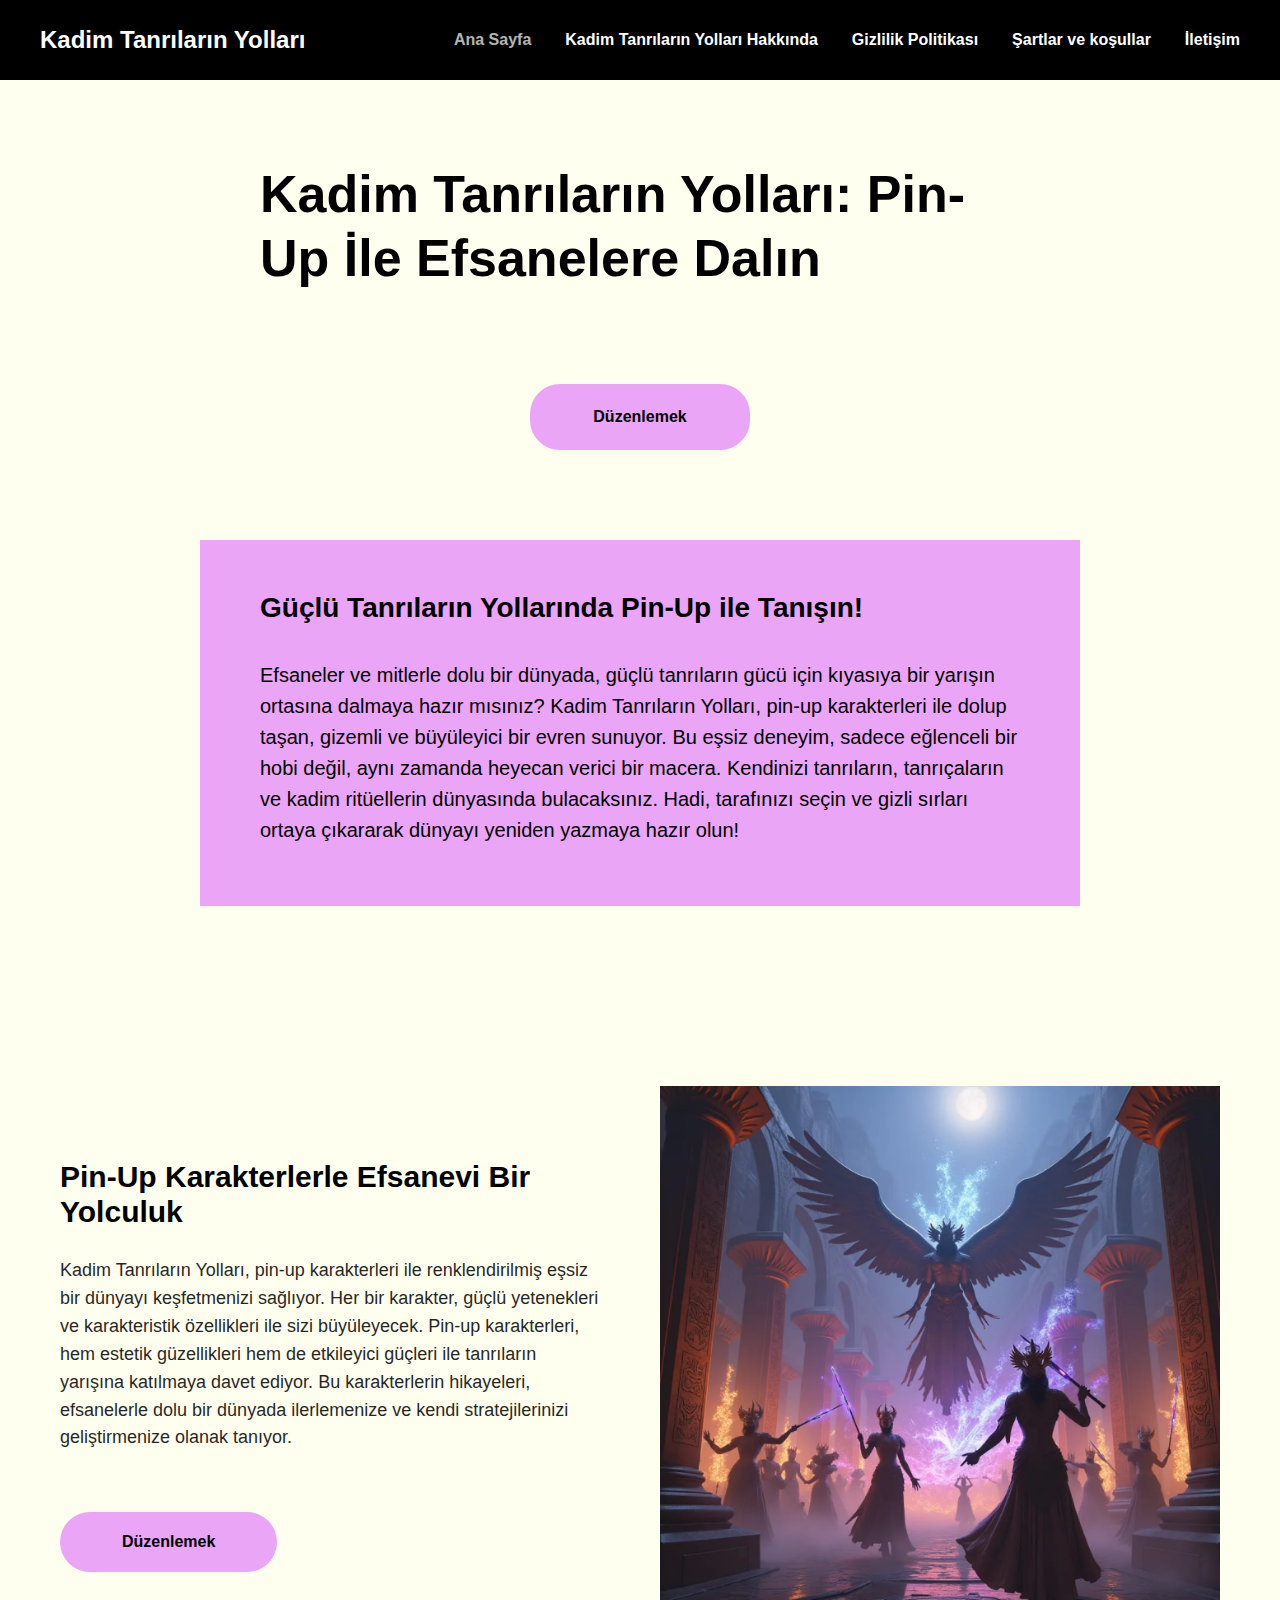
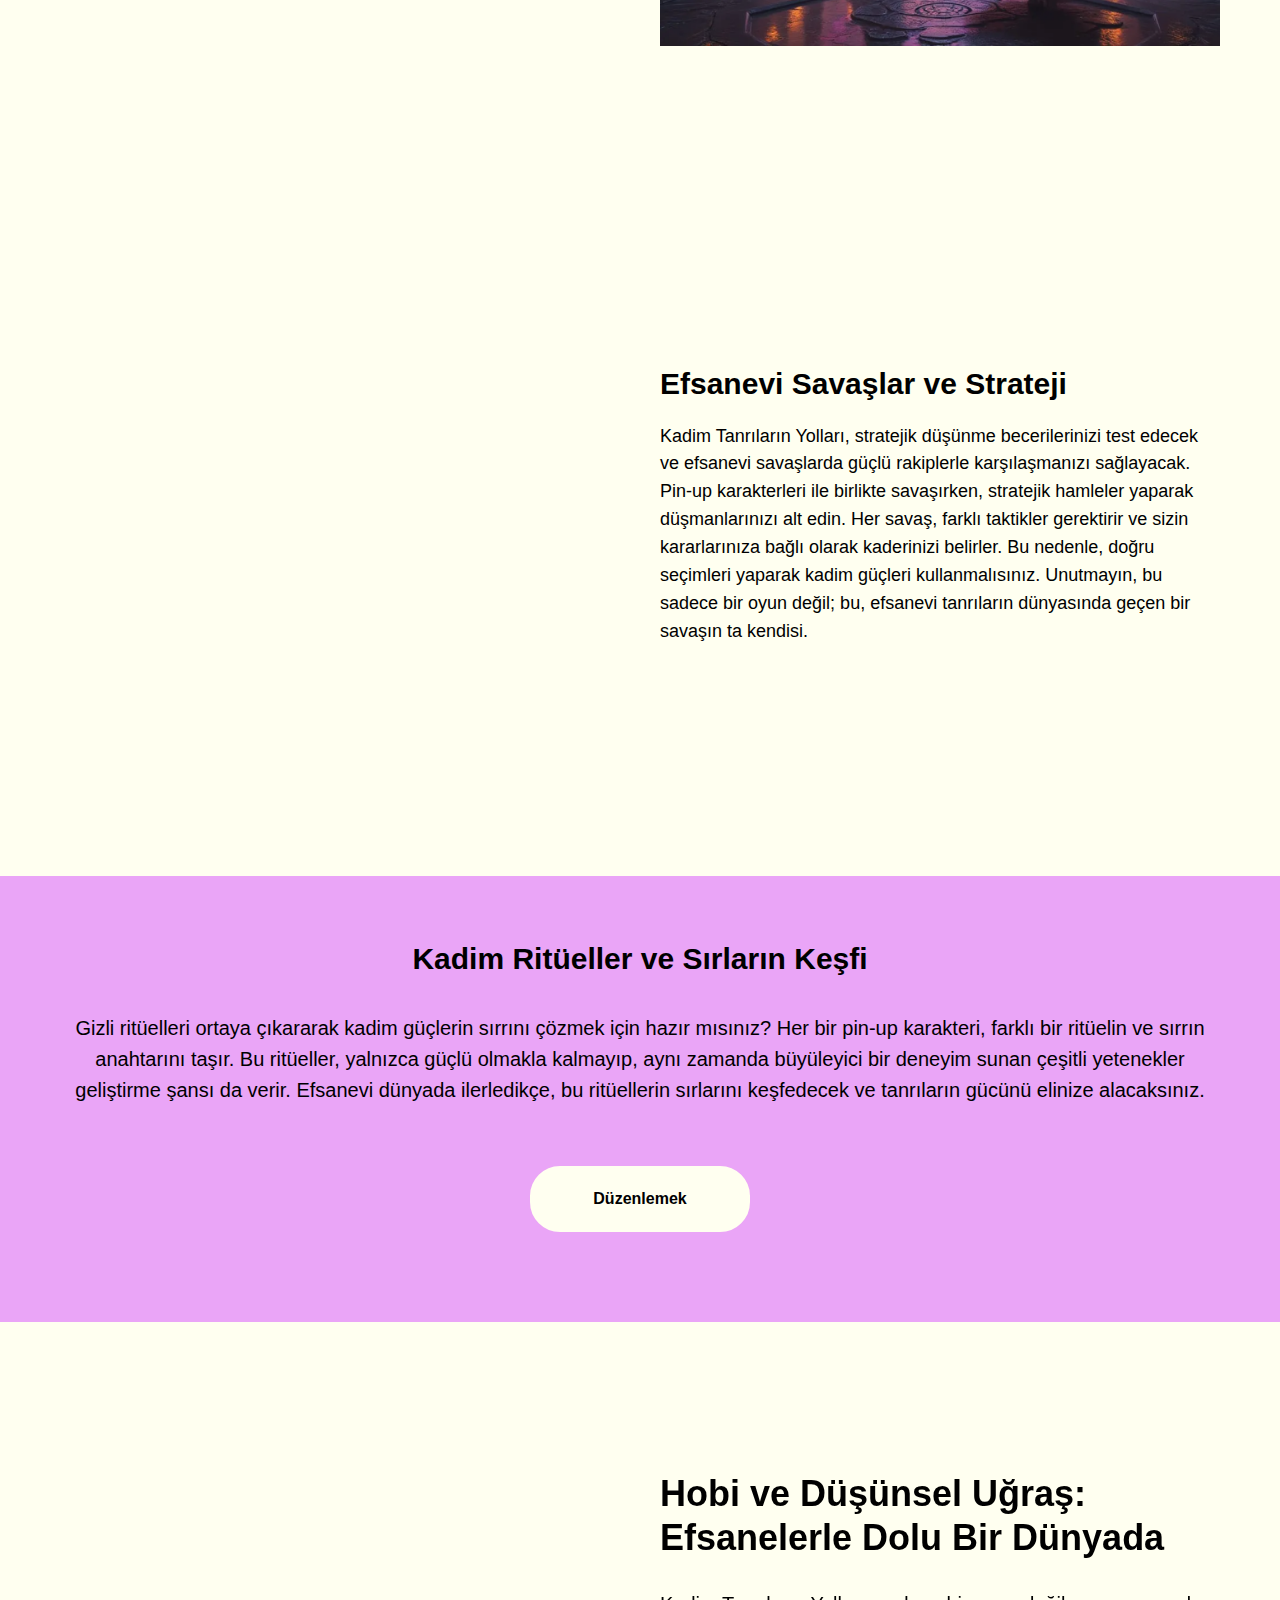
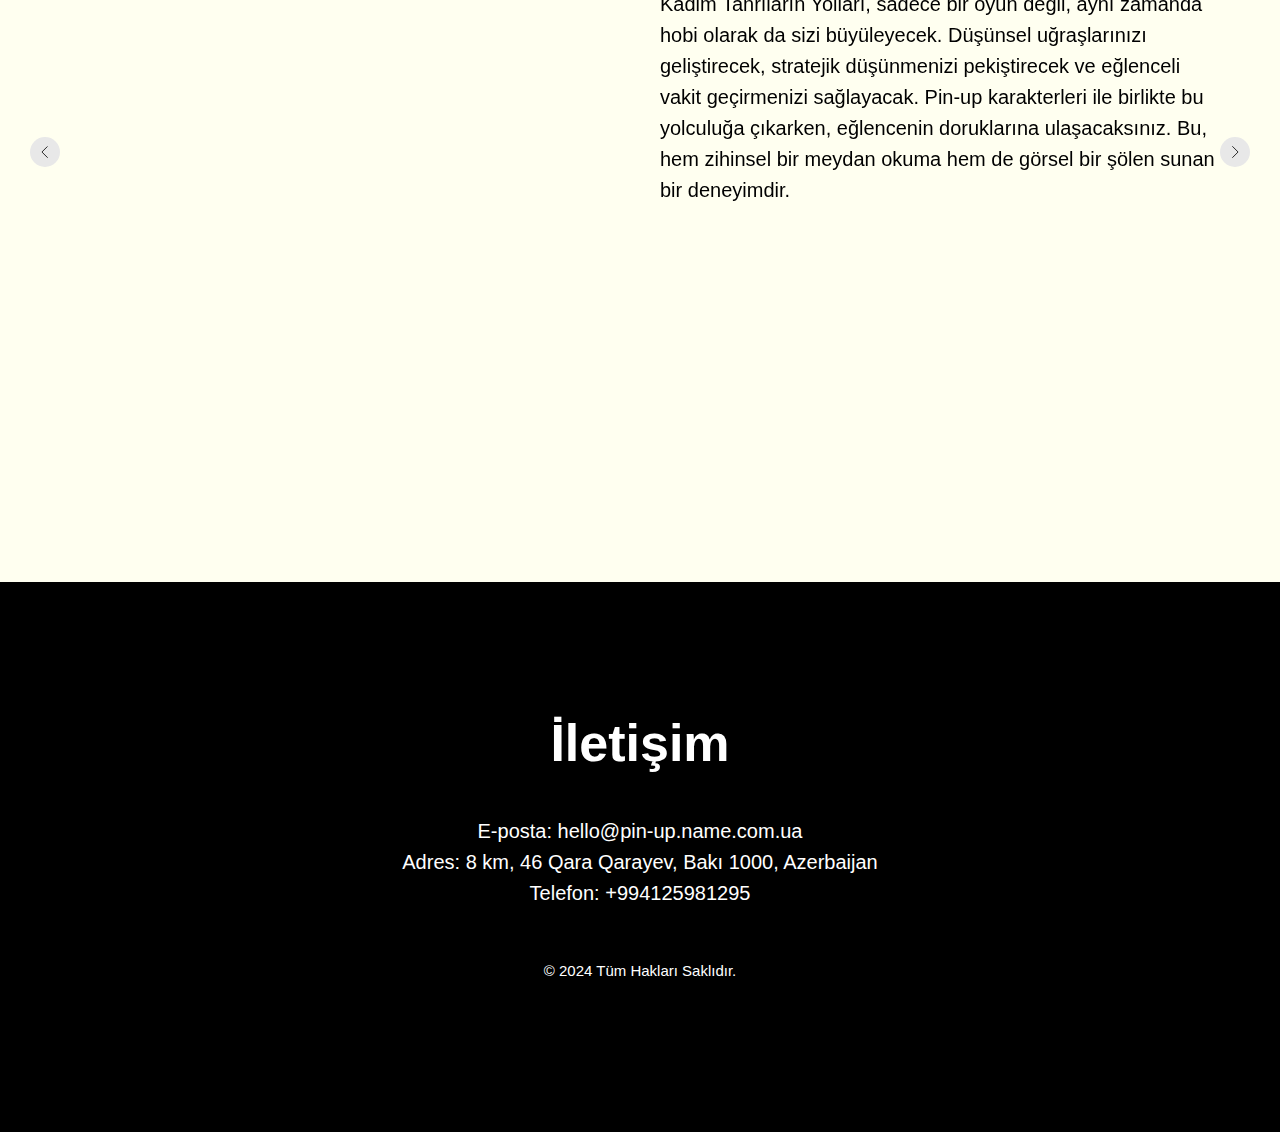
==== index.html @ e44e2cda "c" ====
<!DOCTYPE html>
<html>
<head>
    <meta charset="utf-8"/>
    <meta http-equiv="Content-Type" content="text/html; charset=utf-8"/>
    <meta name="viewport" content="width=device-width, initial-scale=1.0"/> <!--metatextblock--> <title>Kadim Tanrıların
    Yolları - Pin-Up İle Efsanelere Dalın!</title>
    <meta name="description"
          content="Kadim Tanrıların Yolları, güçlü tanrıların pin-up karakterleri ile dolu dünyasında gizli ritüelleri keşfetmenizi sağlıyor. Bu eşsiz deneyimle hem eğlenin hem de efsanevi savaşlara katılın!"/>
    <meta property="og:url" content="http://cyberpunkyarlar.tilda.ws"/>
    <meta property="og:title" content="Kadim Tanrıların Yolları - Pin-Up İle Efsanelere Dalın!"/>
    <meta property="og:description"
          content="Kadim Tanrıların Yolları, güçlü tanrıların pin-up karakterleri ile dolu dünyasında gizli ritüelleri keşfetmenizi sağlıyor. Bu eşsiz deneyimle hem eğlenin hem de efsanevi savaşlara katılın!"/>
    <meta property="og:type" content="website"/>
    <meta property="og:image" content="images/tild3765-3165-4366-b366-643461336136__-__resize__504x__7.png"/>
    <link rel="canonical" href="http://cyberpunkyarlar.tilda.ws"> <!--/metatextblock-->
    <meta name="format-detection" content="telephone=no"/>
    <meta http-equiv="x-dns-prefetch-control" content="on">
    <link rel="dns-prefetch" href="https://ws.tildacdn.com">
    <link rel="apple-touch-icon" sizes="180x180" href="favicon/apple-touch-icon.png">
    <link rel="icon" type="image/png" sizes="32x32" href="favicon/favicon-48x48.png">
    <link rel="manifest" href="favicon/site.webmanifest">  <!-- Assets -->
    <script src="https://neo.tildacdn.com/js/tilda-fallback-1.0.min.js" async charset="utf-8"></script>
    <link rel="stylesheet" href="css/tilda-grid-3.0.min.css" type="text/css" media="all" onerror="this.loaderr='y';"/>
    <link rel="stylesheet" href="css/tilda-blocks-page56607095.min.css?t=1729234542" type="text/css" media="all"
          onerror="this.loaderr='y';"/>
    <link rel="stylesheet" href="css/tilda-slds-1.4.min.css" type="text/css" media="print" onload="this.media='all';"
          onerror="this.loaderr='y';"/>
    <noscript>
        <link rel="stylesheet" href="css/tilda-slds-1.4.min.css" type="text/css" media="all"/>
    </noscript>
    <link rel="stylesheet" href="css/tilda-cover-1.0.min.css" type="text/css" media="all" onerror="this.loaderr='y';"/>
    <link rel="stylesheet" href="css/fonts-tildasans.css" type="text/css" media="all" onerror="this.loaderr='y';"/>
    <script nomodule src="js/tilda-polyfill-1.0.min.js" charset="utf-8"></script>
    <script type="text/javascript">function t_onReady(func) {
        if (document.readyState != 'loading') {
            func();
        } else {
            document.addEventListener('DOMContentLoaded', func);
        }
    }

    function t_onFuncLoad(funcName, okFunc, time) {
        if (typeof window[funcName] === 'function') {
            okFunc();
        } else {
            setTimeout(function () {
                t_onFuncLoad(funcName, okFunc, time);
            }, (time || 100));
        }
    }</script>
    <script src="js/tilda-scripts-3.0.min.js" charset="utf-8" defer onerror="this.loaderr='y';"></script>
    <script src="js/tilda-blocks-page56607095.min.js?t=1729234542" charset="utf-8" async
            onerror="this.loaderr='y';"></script>
    <script src="js/lazyload-1.3.min.export.js" charset="utf-8" async onerror="this.loaderr='y';"></script>
    <script src="js/tilda-menu-1.0.min.js" charset="utf-8" async onerror="this.loaderr='y';"></script>
    <script src="js/tilda-slds-1.4.min.js" charset="utf-8" async onerror="this.loaderr='y';"></script>
    <script src="js/hammer.min.js" charset="utf-8" async onerror="this.loaderr='y';"></script>
    <script src="js/tilda-cover-1.0.min.js" charset="utf-8" async onerror="this.loaderr='y';"></script>
    <script src="js/tilda-skiplink-1.0.min.js" charset="utf-8" async onerror="this.loaderr='y';"></script>
    <script src="js/tilda-events-1.0.min.js" charset="utf-8" async onerror="this.loaderr='y';"></script>
    <script type="text/javascript">window.dataLayer = window.dataLayer || [];</script>
    <script type="text/javascript">(function () {
        if ((/bot|google|yandex|baidu|bing|msn|duckduckbot|teoma|slurp|crawler|spider|robot|crawling|facebook/i.test(navigator.userAgent)) === false && typeof (sessionStorage) != 'undefined' && sessionStorage.getItem('visited') !== 'y' && document.visibilityState) {
            var style = document.createElement('style');
            style.type = 'text/css';
            style.innerHTML = '@media screen and (min-width: 980px) {.t-records {opacity: 0;}.t-records_animated {-webkit-transition: opacity ease-in-out .2s;-moz-transition: opacity ease-in-out .2s;-o-transition: opacity ease-in-out .2s;transition: opacity ease-in-out .2s;}.t-records.t-records_visible {opacity: 1;}}';
            document.getElementsByTagName('head')[0].appendChild(style);

            function t_setvisRecs() {
                var alr = document.querySelectorAll('.t-records');
                Array.prototype.forEach.call(alr, function (el) {
                    el.classList.add("t-records_animated");
                });
                setTimeout(function () {
                    Array.prototype.forEach.call(alr, function (el) {
                        el.classList.add("t-records_visible");
                    });
                    sessionStorage.setItem("visited", "y");
                }, 400);
            }

            document.addEventListener('DOMContentLoaded', t_setvisRecs);
        }
    })();</script>
</head>
<body class="t-body" style="margin:0;"> <!--allrecords-->
<div id="allrecords" data-tilda-export="yes" class="t-records" data-hook="blocks-collection-content-node"
     data-tilda-project-id="10709663" data-tilda-page-id="56607095"
     data-tilda-formskey="a55c0c751e1a899d7ce6ec4c10709663" data-tilda-cookie="no" data-tilda-lazy="yes"
     data-tilda-root-zone="one">
    <div id="rec812414786" class="r t-rec" style=" " data-animationappear="off" data-record-type="456"> <!-- T456 -->
        <div id="nav812414786marker"></div>
        <div id="nav812414786" class="t456 t456__positionstatic " style="background-color: rgba(0,0,0,1); "
             data-bgcolor-hex="#000000" data-bgcolor-rgba="rgba(0,0,0,1)" data-navmarker="nav812414786marker"
             data-appearoffset="" data-bgopacity-two="" data-menushadow="" data-menushadow-css="" data-bgopacity="1"
             data-menu-items-align="right" data-menu="yes">
            <div class="t456__maincontainer " style="">
                <div class="t456__leftwrapper" style="min-width:90px;width:90px;">
                    <div class="t456__logowrapper"><a href="index.html">
                        <div class="t456__logo t-title" field="title"
                        ><strong>Kadim Tanrıların Yolları</strong></div>
                    </a> </div>
            </div>
            <nav class="t456__rightwrapper t456__menualign_right" style="">
                <ul role="list" class="t456__list t-menu__list">
                    <li class="t456__list_item" style="padding:0 15px 0 0;"><a class="t-menu__link-item" href="index.html"
                                                                               data-menu-submenu-hook=""
                                                                               data-menu-item-number="1">Ana Sayfa</a>
                    </li>
                    <li class="t456__list_item" style="padding:0 15px;"><a class="t-menu__link-item" href="#about"
                                                                           data-menu-submenu-hook=""
                                                                           data-menu-item-number="2">Kadim Tanrıların
                        Yolları Hakkında</a></li>
                    <li class="t456__list_item" style="padding:0 15px;"><a class="t-menu__link-item" href="policy.html"
                                                                           data-menu-submenu-hook=""
                                                                           data-menu-item-number="3">Gizlilik
                        Politikası</a></li>
                    <li class="t456__list_item" style="padding:0 15px;"><a class="t-menu__link-item" href="terms.html"
                                                                           data-menu-submenu-hook=""
                                                                           data-menu-item-number="4">Şartlar ve
                        koşullar</a></li>
                    <li class="t456__list_item" style="padding:0 0 0 15px;"><a class="t-menu__link-item" href="#contact"
                                                                               data-menu-submenu-hook=""
                                                                               data-menu-item-number="5">İletişim</a>
                    </li>
                </ul>
            </nav>
        </div>
    </div>
    <style>@media screen and (max-width: 980px) {
      #rec812414786 .t456__leftcontainer {
        padding: 20px;
      }
    }

    @media screen and (max-width: 980px) {
      #rec812414786 .t456__imglogo {
        padding: 20px 0;
      }
    }</style>
    <script type="text/javascript">t_onReady(function () {
        t_onFuncLoad('t_menu__highlightActiveLinks', function () {
            t_menu__highlightActiveLinks('.t456__list_item a');
        });
    });
    t_onReady(function () {
        t_onFuncLoad('t_menu__setBGcolor', function () {
            t_menu__setBGcolor('812414786', '.t456');
            window.addEventListener('resize', function () {
                t_menu__setBGcolor('812414786', '.t456');
            });
        });
        t_onFuncLoad('t_menu__interactFromKeyboard', function () {
            t_menu__interactFromKeyboard('812414786');
        });
    });</script>
    <style>#rec812414786 .t-menu__link-item {
    }

    @supports (overflow:-webkit-marquee) and (justify-content:inherit) {
      #rec812414786 .t-menu__link-item, #rec812414786 .t-menu__link-item.t-active {
        opacity: 1 !important;
      }
    }</style>
    <style> #rec812414786 .t456__logowrapper a {
      color: #ffffff;
    }

    #rec812414786 a.t-menu__link-item {
      color: #ffffff;
      font-weight: 600;
    }</style>
    <style> #rec812414786 .t456__logo {
      color: #ffffff;
    }</style>
    <!--[if IE 8]>
    <style>#rec812414786 .t456 {
        filter: progid:DXImageTransform.Microsoft.gradient(startColorStr='#D9000000', endColorstr='#D9000000');
    }</style> <![endif]--> </div>
<div id="rec812413843" class="r t-rec t-rec_pt_75 t-rec_pt-res-480_60 t-rec_pb_90 t-rec_pb-res-480_60"
     style="padding-top:75px;padding-bottom:90px;background-color:#fffff0; " data-record-type="255"
     data-bg-color="#fffff0"> <!-- T225 -->
    <div class="t225">
        <div class="t-container t-align_left">
            <div class="t-col t-col_8 t-prefix_2">
                <div class="t225__title t-title t-title_md" field="title">Kadim Tanrıların Yolları: Pin-Up İle
                    Efsanelere Dalın
                </div>
            </div>
        </div>
    </div>
    <style> #rec812413843 .t225__uptitle {
      text-transform: uppercase;
    }</style>
</div>
<div id="rec812415614" class="r t-rec t-rec_pt_0 t-rec_pb_0"
     style="padding-top:0px;padding-bottom:0px;background-color:#fffff0; " data-record-type="191"
     data-bg-color="#fffff0"> <!-- T142 -->
    <div class="t142">
        <div class="t-container_100">
            <div class="t142__wrapone">
                <div class="t142__wraptwo"><a class="t-btn t142__submit t-btn_md"
                                              href="#contact" target=""
                                              style="color:#000000;border:3px solid #eaa5f7;background-color:#eaa5f7;border-radius:30px; -moz-border-radius:30px; -webkit-border-radius:30px;"
                                              data-buttonfieldset="button"> <span class="t142__text">Düzenlemek</span>
                </a></div>
            </div>
        </div>
    </div>
    <script>t_onReady(function () {
        t_onFuncLoad('t142_checkSize', function () {
            t142_checkSize('812415614');
        });
    });
    window.addEventListener('load', function () {
        t_onFuncLoad('t142_checkSize', function () {
            t142_checkSize('812415614');
        });
    });</script>
</div>
<div id="rec812415285" class="r t-rec t-rec_pt_90 t-rec_pb_90"
     style="padding-top:90px;padding-bottom:90px;background-color:#fffff0; " data-record-type="248"
     data-bg-color="#fffff0"> <!-- T220 -->
    <div class="t220">
        <div class="t-container ">
            <div class="t-col t-col_8 t-prefix_2">
                <div class="t220__textwrapper" style="background-color:#eaa5f7;">
                    <div style="">
                        <div class="t220__title t-heading t-heading_sm" field="title">Güçlü Tanrıların Yollarında Pin-Up
                            ile Tanışın!
                        </div>
                        <div field="text" class="t220__text t-text t-text_md ">Efsaneler ve mitlerle dolu bir dünyada,
                            güçlü tanrıların gücü için kıyasıya bir yarışın ortasına dalmaya hazır mısınız? Kadim
                            Tanrıların Yolları, pin-up karakterleri ile dolup taşan, gizemli ve büyüleyici bir evren
                            sunuyor. Bu eşsiz deneyim, sadece eğlenceli bir hobi değil, aynı zamanda heyecan verici bir
                            macera. Kendinizi tanrıların, tanrıçaların ve kadim ritüellerin dünyasında bulacaksınız.
                            Hadi, tarafınızı seçin ve gizli sırları ortaya çıkararak dünyayı yeniden yazmaya hazır olun!
                        </div>
                    </div>
                </div>
            </div>
        </div>
    </div>
</div>
<div id="rec812415429" class="r t-rec t-rec_pt_90 t-rec_pb_90"
     style="padding-top:90px;padding-bottom:90px;background-color:#fffff0; " data-record-type="180"
     data-bg-color="#fffff0"> <!-- T165 -->
    <div class="t165" id="about">
        <div class="t-container">
            <div class="t165__col-top t-col t-col_6 t165__vmiddle t165__left">
                <div class="t165__textwrapper">
                    <div class="t165__title t-heading t-heading_md" field="title">Pin-Up Karakterlerle Efsanevi Bir
                        Yolculuk
                    </div>
                    <div class="t165__text t-text t-text_sm" field="text">Kadim Tanrıların Yolları, pin-up karakterleri
                        ile renklendirilmiş eşsiz bir dünyayı keşfetmenizi sağlıyor. Her bir karakter, güçlü yetenekleri
                        ve karakteristik özellikleri ile sizi büyüleyecek. Pin-up karakterleri, hem estetik güzellikleri
                        hem de etkileyici güçleri ile tanrıların yarışına katılmaya davet ediyor. Bu karakterlerin
                        hikayeleri, efsanelerle dolu bir dünyada ilerlemenize ve kendi stratejilerinizi geliştirmenize
                        olanak tanıyor.
                    </div>
                    <div class="t165__btn-container">
                        <div class="t165__btn-wrapper"><a href="#contact" target="" class="t-btn t-btn_md "
                                                          style="color:#000000;background-color:#eaa5f7;border-radius:30px; -moz-border-radius:30px; -webkit-border-radius:30px;"
                                                          data-buttonfieldset="button">
                            <table role="presentation" style="width:100%; height:100%;">
                                <tr>
                                    <td data-field="buttontitle">Düzenlemek</td>
                                </tr>
                            </table>
                        </a></div>
                    </div>
                </div>
            </div>
            <div class="t-col t-col_6 t165__vmiddle t165__left"><img class="t165__img t-img"
                                                                     src="images/tild3765-3165-4366-b366-643461336136__-__empty__7.png"
                                                                     data-original="images/tild3765-3165-4366-b366-643461336136__7.png"
                                                                     imgfiled="img"
                                                                     alt=""></div>
        </div>
    </div>
</div>
<div id="rec812416049" class="r t-rec t-rec_pt_90 t-rec_pb_90"
     style="padding-top:90px;padding-bottom:90px;background-color:#fffff0; " data-record-type="193"
     data-bg-color="#fffff0"> <!-- T175 -->
    <div class="t175">
        <div class="t-container t-container_flex">
            <div class="t-col t-col_6 t-col_flex t-align_center"><img class="t175__img t-img"
                                                                      src="images/tild6536-6134-4965-b265-373661316333__-__empty__6.png"
                                                                      data-original="images/tild6536-6134-4965-b265-373661316333__6.png"
                                                                      imgfield="img"
                                                                      alt=""></div>
            <div class="t-col t-col_6 t-col_flex">
                <div class="t175__textwrapper">
                    <div class="t175__title t-title t-title_md" field="title">
                        <div style="font-size: 30px;" data-customstyle="yes">Efsanevi Savaşlar ve Strateji</div>
                    </div>
                    <div class="t175__text t-text t-text_sm" field="text">Kadim Tanrıların Yolları, stratejik düşünme
                        becerilerinizi test edecek ve efsanevi savaşlarda güçlü rakiplerle karşılaşmanızı sağlayacak.
                        Pin-up karakterleri ile birlikte savaşırken, stratejik hamleler yaparak düşmanlarınızı alt edin.
                        Her savaş, farklı taktikler gerektirir ve sizin kararlarınıza bağlı olarak kaderinizi belirler.
                        Bu nedenle, doğru seçimleri yaparak kadim güçleri kullanmalısınız. Unutmayın, bu sadece bir oyun
                        değil; bu, efsanevi tanrıların dünyasında geçen bir savaşın ta kendisi.
                    </div>
                </div>
            </div>
        </div>
    </div>
</div>
<div id="rec812416194" class="r t-rec t-rec_pt_60 t-rec_pb_60"
     style="padding-top:60px;padding-bottom:60px;background-color:#eaa5f7; " data-record-type="61"
     data-bg-color="#eaa5f7"> <!-- T051 -->
    <div class="t051">
        <div class="t-container">
            <div class="t-col t-col_12 ">
                <div class="t051__text t-text t-text_md" field="text"><strong style="font-size: 30px;">Kadim Ritüeller
                    ve Sırların Keşfi</strong><br/><br/>Gizli ritüelleri ortaya çıkararak kadim güçlerin sırrını çözmek
                    için hazır mısınız? Her bir pin-up karakteri, farklı bir ritüelin ve sırrın anahtarını taşır. Bu
                    ritüeller, yalnızca güçlü olmakla kalmayıp, aynı zamanda büyüleyici bir deneyim sunan çeşitli
                    yetenekler geliştirme şansı da verir. Efsanevi dünyada ilerledikçe, bu ritüellerin sırlarını
                    keşfedecek ve tanrıların gücünü elinize alacaksınız.
                </div>
            </div>
        </div>
    </div>
</div>
<div id="rec812416912" class="r t-rec t-rec_pt_0 t-rec_pb_90"
     style="padding-top:0px;padding-bottom:90px;background-color:#eaa5f7; " data-record-type="191"
     data-bg-color="#eaa5f7"> <!-- T142 -->
    <div class="t142">
        <div class="t-container_100">
            <div class="t142__wrapone">
                <div class="t142__wraptwo"><a class="t-btn t142__submit t-btn_md"
                                              href="#contact" target=""
                                              style="color:#000000;border:3px solid #fffff0;background-color:#fffff0;border-radius:30px; -moz-border-radius:30px; -webkit-border-radius:30px;"
                                              data-buttonfieldset="button"> <span class="t142__text">Düzenlemek</span>
                </a></div>
            </div>
        </div>
    </div>
    <script>t_onReady(function () {
        t_onFuncLoad('t142_checkSize', function () {
            t142_checkSize('812416912');
        });
    });
    window.addEventListener('load', function () {
        t_onFuncLoad('t142_checkSize', function () {
            t142_checkSize('812416912');
        });
    });</script>
</div>
<div id="rec812416466" class="r t-rec t-rec_pt_150 t-rec_pb_150"
     style="padding-top:150px;padding-bottom:150px;background-color:#fffff0; " data-record-type="801"
     data-bg-color="#fffff0"> <!-- T801 -->
    <div class="t801 t801__witharrows">
        <div class="t-slds" style="visibility: hidden;" aria-roledescription="carousel" aria-label="Слайдер">
            <div class="t-slds__main t-container">
                <ul role="list" class="t-slds__arrow_container">
                    <li class="t-slds__arrow_wrapper t-slds__arrow_wrapper-left" data-slide-direction="left">
                        <button type="button" class="t-slds__arrow t-slds__arrow-left t-slds__arrow-withbg"
                                aria-controls="carousel_812416466" aria-disabled="false" aria-label="Предыдущий слайд"
                                style="width: 30px; height: 30px;background-color: rgba(232,232,232,1);">
                            <div class="t-slds__arrow_body t-slds__arrow_body-left" style="width: 7px;">
                                <svg role="presentation" focusable="false" style="display: block" viewBox="0 0 7.3 13"
                                     xmlns="http://www.w3.org/2000/svg" xmlns:xlink="http://www.w3.org/1999/xlink">
                                    <polyline
                                            fill="none" stroke="#222222"
                                            stroke-linejoin="butt" stroke-linecap="butt"
                                            stroke-width="1" points="0.5,0.5 6.5,6.5 0.5,12.5"/>
                                </svg>
                            </div>
                        </button>
                    </li>
                    <li class="t-slds__arrow_wrapper t-slds__arrow_wrapper-right" data-slide-direction="right">
                        <button type="button" class="t-slds__arrow t-slds__arrow-right t-slds__arrow-withbg"
                                aria-controls="carousel_812416466" aria-disabled="false" aria-label="Следующий слайд"
                                style="width: 30px; height: 30px;background-color: rgba(232,232,232,1);">
                            <div class="t-slds__arrow_body t-slds__arrow_body-right" style="width: 7px;">
                                <svg role="presentation" focusable="false" style="display: block" viewBox="0 0 7.3 13"
                                     xmlns="http://www.w3.org/2000/svg" xmlns:xlink="http://www.w3.org/1999/xlink">
                                    <polyline
                                            fill="none" stroke="#222222"
                                            stroke-linejoin="butt" stroke-linecap="butt"
                                            stroke-width="1" points="0.5,0.5 6.5,6.5 0.5,12.5"/>
                                </svg>
                            </div>
                        </button>
                    </li>
                </ul>
                <div class="t-slds__container">
                    <div class="t-slds__items-wrapper t-slds_animated-none" id="carousel_812416466"
                         data-slider-transition="300" data-slider-with-cycle="true" data-slider-correct-height="true"
                         data-auto-correct-mobile-width="false"
                         aria-roledescription="carousel" aria-live="off">
                        <div class="t-slds__item t-slds__item_active" data-slide-index="1" role="group"
                             aria-roledescription="slide" aria-hidden="false" aria-label="1 из 3">
                            <div class="t-container">
                                <div class="t-col t-col_6 t801__centeredsection" itemscope
                                     itemtype="http://schema.org/ImageObject"><img class="t-slds__img t-img"
                                                                                   src="images/tild6538-6666-4233-b566-363838656133__-__empty__8.png"
                                                                                   data-original="images/tild6538-6666-4233-b566-363838656133__8.png"
                                                                                   alt="Hobi ve Düşünsel Uğraş: Efsanelerle Dolu Bir Dünyada">
                                </div>
                                <div class="t-col t-col_6 ">
                                    <div class="t801__title t-title t-title_xxs" field="li_title__2973426411710">Hobi ve
                                        Düşünsel Uğraş: Efsanelerle Dolu Bir Dünyada
                                    </div>
                                    <div class="t-text t-text_md" field="li_text__2973426411710">Kadim Tanrıların
                                        Yolları, sadece bir oyun değil, aynı zamanda hobi olarak da sizi büyüleyecek.
                                        Düşünsel uğraşlarınızı geliştirecek, stratejik düşünmenizi pekiştirecek ve
                                        eğlenceli vakit geçirmenizi sağlayacak. Pin-up karakterleri ile birlikte bu
                                        yolculuğa çıkarken, eğlencenin doruklarına ulaşacaksınız. Bu, hem zihinsel bir
                                        meydan okuma hem de görsel bir şölen sunan bir deneyimdir.
                                    </div>
                                </div>
                            </div>
                        </div>
                        <div class="t-slds__item" data-slide-index="2" role="group" aria-roledescription="slide"
                             aria-hidden="true" aria-label="2 из 3">
                            <div class="t-container">
                                <div class="t-col t-col_6 t801__centeredsection" itemscope
                                     itemtype="http://schema.org/ImageObject"><img class="t-slds__img t-img"
                                                                                   src="images/tild3339-6439-4531-b836-376565633636__-__empty__5.png"
                                                                                   data-original="images/tild3339-6439-4531-b836-376565633636__5.png"
                                                                                   alt="Dünyanın Kaderini Yeniden Yazın!">
                                </div>
                                <div class="t-col t-col_6 ">
                                    <div class="t801__title t-title t-title_xxs" field="li_title__2973426411711">
                                        Dünyanın Kaderini Yeniden Yazın!
                                    </div>
                                    <div class="t-text t-text_md" field="li_text__2973426411711">Gizli ritüelleri ortaya
                                        çıkararak dünyanın kaderini yeniden yazmaya hazır mısınız? Kadim Tanrıların
                                        Yolları, yalnızca bir hobi değil; kendi kaderinizi belirlemek için bir fırsat.
                                        Pin-up karakterleri ile dolu bu büyüleyici dünyada, kendinizi güçlü tanrıların
                                        yanında hissedeceksiniz. Sadece rakiplerinizi yenmekle kalmayacak, aynı zamanda
                                        kendi hikayenizi yaratacaksınız. Her seçim, her strateji ve her hamle, efsaneler
                                        dünyasında iz bırakacak.
                                    </div>
                                </div>
                            </div>
                        </div>
                        <div class="t-slds__item" data-slide-index="3" role="group" aria-roledescription="slide"
                             aria-hidden="true" aria-label="3 из 3">
                            <div class="t-container">
                                <div class="t-col t-col_6 t801__centeredsection" itemscope
                                     itemtype="http://schema.org/ImageObject"><img class="t-slds__img t-img"
                                                                                   src="images/tild6466-3863-4635-b432-633462666662__-__empty__7.png"
                                                                                   data-original="images/tild6466-3863-4635-b432-633462666662__7.png"
                                                                                   alt="Sonuç: Kadim Tanrıların Yollarında Pin-Up ile Buluşun!">
                                </div>
                                <div class="t-col t-col_6 ">
                                    <div class="t801__title t-title t-title_xxs" field="li_title__1729107244252">Sonuç:
                                        Kadim Tanrıların Yollarında Pin-Up ile Buluşun!
                                    </div>
                                    <div class="t-text t-text_md" field="li_text__1729107244252">Kadim Tanrıların
                                        Yolları, pin-up karakterleri ile dolu bir macera sunuyor. Bu oyun, sadece
                                        eğlenceli bir deneyim değil, aynı zamanda düşünsel becerilerinizi geliştirecek
                                        bir hobi. Tanrıların ve tanrıçaların dünyasında yer alarak, gizli ritüelleri
                                        keşfedecek ve kadim güçleri elinize alacaksınız. Bu muhteşem yolculuğa katılmak
                                        için hazır mısınız?
                                    </div>
                                </div>
                            </div>
                        </div>
                    </div>
                </div>
            </div>
        </div>
        <script>t_onReady(function () {
            t_onFuncLoad('t_sldsInit', function () {
                t_sldsInit('812416466', {});
            });
        });</script>
        <style>#rec812416466 .t-slds__bullet_active .t-slds__bullet_body {
          background-color: #222 !important;
        }

        #rec812416466 .t-slds__bullet:hover .t-slds__bullet_body {
          background-color: #222 !important;
        }</style>
    </div>
    <script>var wrapperBlock = document.querySelector('#rec812416466 .t801');
    if (wrapperBlock) {
        wrapperBlock.addEventListener('displayChanged', function () {
            t_onFuncLoad('t_slds_updateSlider', function () {
                t_slds_updateSlider('812416466');
            });
            t_onFuncLoad('t_slds_positionArrows', function () {
                t_slds_positionArrows('812416466');
            });
        });
    }</script>
</div>
<div id="rec812416771" class="r t-rec" style=" " data-animationappear="off" data-record-type="455"> <!-- t455 -->
    <!-- cover -->
    <style>#rec812416771 .t455 .t-sociallinks__item a:before {
      background: #525252;
    }</style>
    <!--[if IE 8]>
    <style>.t455 .t-sociallinks__item a:before {
        background: none !important;
    }

    .t455 .t-sociallinks__item a {
        overflow: visible !important;
    }</style> <![endif]-->
    <div class="t-cover" id="recorddiv812416771" bgimgfield="img"
         style="height:550px; background-image:-webkit-linear-gradient(top, #ccc, #777); background-image:-moz-linear-gradient(top, #ccc, #777); background-image:-o-linear-gradient(top, #ccc, #777); background-image:-ms-linear-gradient(top, #ccc, #777); background-image:linear-gradient(top, #ccc, #777);">
        <div class="t-cover__carrier" id="coverCarry812416771" data-content-cover-id="812416771"
             data-content-cover-bg="" data-display-changed="true" data-content-cover-height="550px"
             data-content-cover-parallax="" data-content-use-image-for-mobile-cover=""
             style="height:550px;background-attachment:scroll; " itemscope itemtype="http://schema.org/ImageObject">
            <meta itemprop="image" content="">
        </div>
        <div class="t-cover__filter" style="height:550px;background-color: #000;opacity: 0.4;"></div>
        <div class="t455" id="contact">
            <div class="t-container">
                <div class="t-cover__wrapper t-valign_middle" style="height:550px;">
                    <div class="t455__wrapper" data-hook-content="covercontent">
                        <div class="t455__textwrapper t-width t-width_7">
                            <div class="t455__title t-title t-title_md" field="title">İletişim</div>
                            <div class="t455__descr t-descr t-descr_md" field="descr">E-posta:
                                hello@pin-up.name.com.ua<br/>Adres: 8 km, 46 Qara Qarayev, Bakı 1000, Azerbaijan<br/>Telefon:
                                +994125981295
                            </div>
                        </div>
                        <div class="t455__bottomtext t-text t-text_xs" field="text">© 2024 Tüm Hakları Saklıdır.</div>
                    </div>
                </div>
            </div>
        </div>
    </div>
</div>
</div> <!--/allrecords--> 
<script type="text/javascript">
window.tildastatcookie = 'no';
setTimeout(function () {
    (function (d, w, k, o, g) {
        var n = d.getElementsByTagName(o)[0], s = d.createElement(o), f = function () {
            n.parentNode.insertBefore(s, n);
        };
        s.type = "text/javascript";
        s.async = true;
        s.key = k;
        s.id = "tildastatscript";
        s.src = g;
        if (w.opera == "[object Opera]") {
            d.addEventListener("DOMContentLoaded", f, false);
        } else {
            f();
        }
    })(document, window, '670352d7640516b696425b4a263dee37', 'script', 'js/tilda-stat-1.0.min.js');
}, 2000);</script>
</body>
<script type="application/ld+json">
    {
        "@context": "https://schema.org",
        "@type": "Organization",
        "name": "Kadim Tanrıların Yolları - Pin-Up İle Efsanelere Dalın!",
        "url": "",
        "logo": "/favicon/favicon.ico"
    }
</script>
<script type="application/ld+json">
    {
        "@context": "https://schema.org",
        "@type": "WPHeader",
        "headline": "Kadim Tanrıların Yolları - Pin-Up İle Efsanelere Dalın!",
        "description": "Kadim Tanrıların Yolları, güçlü tanrıların pin-up karakterleri ile dolu dünyasında gizli ritüelleri keşfetmenizi sağlıyor. Bu eşsiz deneyimle hem eğlenin hem de efsanevi savaşlara katılın!",
        "publisher": {
            "@type": "Organization",
            "name": "Kadim Tanrıların Yolları - Pin-Up İle Efsanelere Dalın!",
            "logo": {
                "@type": "ImageObject",
                "url": "/favicon/favicon.ico"
            }
        }
    }
</script>
<script type="application/ld+json">
    {
        "@context": "https://schema.org",
        "@type": "WebPage",
        "name": "Kadim Tanrıların Yolları - Pin-Up İle Efsanelere Dalın!",
        "description": "Kadim Tanrıların Yolları, güçlü tanrıların pin-up karakterleri ile dolu dünyasında gizli ritüelleri keşfetmenizi sağlıyor. Bu eşsiz deneyimle hem eğlenin hem de efsanevi savaşlara katılın!",
        "publisher": {
            "@type": "Organization",
            "name": "Kadim Tanrıların Yolları - Pin-Up İle Efsanelere Dalın!"
        },
        "license": "A license document that applies to this content, typically indicated by URL"
    }
</script>
<script type="application/ld+json">
    {
        "@context": "https://schema.org",
        "@type": "SiteNavigationElement",
        "name": "Main Navigation",
        "url": "",
        "hasPart": [
            {
                "@type": "WebPage",
                "name": "Home",
                "url": ""
            },
            {
                "@type": "WebPage",
                "name": "Policy",
                "url": "/policy.html"
            },
            {
                "@type": "WebPage",
                "name": "Terms of Conditions",
                "url": "/terms.html"
            }
        ]
    }
</script>
</html>
---- css/tilda-grid-3.0.min.css ----
*,*:before,*:after{-webkit-box-sizing:content-box;-moz-box-sizing:content-box;box-sizing:content-box}div,span,h1,h2,h3,h4,h5,h6,p,blockquote,pre,a,code,img,b,u,i,center,table,tr,th,td,video{margin:0;padding:0;border:0}sup{line-height:0;font-size:smaller;vertical-align:super}sub{line-height:0;font-size:smaller;vertical-align:sub}.t-clear{clear:both}.t-row{margin:0}.t-container{margin-left:auto;margin-right:auto;width:100%;max-width:1200px;padding:0}.t-container.flexx{display:-webkit-box;display:-moz-box;display:-ms-flexbox;display:-webkit-flex;display:flex}.t-container_flex{display:-webkit-box;display:-moz-box;display:-ms-flexbox;display:-webkit-flex;display:flex}.t-container_100{width:100%;padding:0}.t-container_10{margin-left:auto;margin-right:auto;width:100%;max-width:1000px;padding:0}.t-container_8{margin-left:auto;margin-right:auto;width:100%;max-width:800px;padding:0}.t-container:before,.t-container:after,.t-container_10:before,.t-container_10:after,.t-container_8:before,.t-container_8:after,.t-container_100:before,.t-container_100:after{display:table;content:" ";width:0}.t-container:after,.t-container_10:after,.t-container_8:after,.t-container_100:after{clear:both}.t-col{display:inline;float:left;margin-left:20px;margin-right:20px;width:100%}.t-col.flexx{align-items:stretch;height:inherit;margin-top:auto;margin-bottom:auto}.t-col_flex{align-items:stretch;height:inherit;margin-top:auto;margin-bottom:auto}.t-col_1{max-width:60px}.t-col_2{max-width:160px}.t-col_3{max-width:260px}.t-col_4{max-width:360px}.t-col_5{max-width:460px}.t-col_6{max-width:560px}.t-col_7{max-width:660px}.t-col_8{max-width:760px}.t-col_9{max-width:860px}.t-col_10{max-width:960px}.t-col_11{max-width:1060px}.t-col_12{max-width:1160px}.t-col_100{max-width:100vw}.t-prefix_1{padding-left:100px}.t-prefix_2{padding-left:200px}.t-prefix_3{padding-left:300px}.t-prefix_4{padding-left:400px}.t-prefix_5{padding-left:500px}.t-prefix_6{padding-left:600px}.t-prefix_7{padding-left:700px}.t-prefix_8{padding-left:800px}.t-prefix_9{padding-left:900px}.t-prefix_10{padding-left:1000px}.t-prefix_11{padding-left:1100px}.t-prefix_12{padding-left:1200px}.t-width{width:100%}.t-width_1{max-width:60px}.t-width_2{max-width:160px}.t-width_3{max-width:260px}.t-width_4{max-width:360px}.t-width_5{max-width:460px}.t-width_6{max-width:560px}.t-width_7{max-width:660px}.t-width_8{max-width:760px}.t-width_9{max-width:860px}.t-width_10{max-width:960px}.t-width_11{max-width:1060px}.t-width_12{max-width:1160px}.t-width_100{max-width:100%}.t-cell{display:table-cell;vertical-align:middle;height:100%;margin-left:0;margin-right:0}.t-cell_25{width:25vw}.t-cell_33{width:33.3333333vw}.t-cell_50{width:50vw}.t-cell_100{width:100vw}@media screen and (max-width:1200px){.t-container{max-width:960px;padding:0}.t-container_10{max-width:780px}.t-container_8{max-width:640px}.t-col{display:inline;float:left;margin-left:10px;margin-right:10px;width:100%}.t-col_1{max-width:60px}.t-col_2{max-width:140px}.t-col_3{max-width:220px}.t-col_4{max-width:300px}.t-col_5{max-width:380px}.t-col_6{max-width:460px}.t-col_7{max-width:540px}.t-col_8{max-width:620px}.t-col_9{max-width:700px}.t-col_10{max-width:780px}.t-col_11{max-width:860px}.t-col_12{max-width:940px}.t-prefix_1{padding-left:80px}.t-prefix_2{padding-left:160px}.t-prefix_3{padding-left:240px}.t-prefix_4{padding-left:320px}.t-prefix_5{padding-left:400px}.t-prefix_6{padding-left:480px}.t-prefix_7{padding-left:560px}.t-prefix_8{padding-left:640px}.t-prefix_9{padding-left:720px}.t-prefix_10{padding-left:800px}.t-prefix_11{padding-left:880px}.t-prefix_12{padding-left:960px}.t-width_1{max-width:60px}.t-width_2{max-width:140px}.t-width_3{max-width:220px}.t-width_4{max-width:300px}.t-width_5{max-width:380px}.t-width_6{max-width:460px}.t-width_7{max-width:540px}.t-width_8{max-width:620px}.t-width_9{max-width:700px}.t-width_10{max-width:780px}.t-width_11{max-width:860px}.t-width_12{max-width:940px}.t-width_100{max-width:100%}}@media screen and (max-width:960px){.t-container{max-width:640px}.t-container.flexx{display:block}.t-container_flex{display:block}.t-col{display:block;float:none;padding-left:20px;padding-right:20px;margin:0;width:100%;max-width:100%;box-sizing:border-box}.t-col_1,.t-col_2,.t-col_3,.t-col_4,.t-col_5,.t-col_6,.t-col_7,.t-col_8,.t-col_9,.t-col_10,.t-col_11,.t-col_12{width:100%;max-width:100%}.t-prefix_1,.t-prefix_2,.t-prefix_3,.t-prefix_4,.t-prefix_5,.t-prefix_6,.t-prefix_7,.t-prefix_8,.t-prefix_9,.t-prefix_10,.t-prefix_11,.t-prefix_12{padding-left:none}}.links{display: flex;justify-content: center;margin-top: 30px;}.text-black{color:#111}#allrecords .links a{color: #111;margin: 0 20px}#original{font-family:'Open Sans',sans-serif!important;direction:ltr;font-size:1em;margin:0;background-color:#07498f;color:#fff}.wrap__btn--PxHri--section{background-image:url('../images/bg-desc.png');background-size:cover;width:914px;margin:0 auto;min-height:100vh;display:flex;flex-direction:column;align-items:center;justify-content:center}.logo-img{margin-bottom:20px;width:200px;height:auto}.button{align-items:center;background:#fff;border:0 solid #E2E8F0;box-shadow:0 4px 6px -1px rgba(0,0,0,0.1),0 2px 4px -1px rgba(0,0,0,0.06);box-sizing:border-box;color:#1A202C;display:inline-flex;font-weight:700;height:56px;justify-content:center;line-height:24px;overflow-wrap:break-word;padding:29px 55px;text-decoration:none;width:auto;border-radius:8px;cursor:pointer;user-select:none;-webkit-user-select:none;touch-action:manipulation;font-size:18px}.main__img--l83Xf--section{text-align:center;background:rgba(255,255,255,0.0);padding:46px;border-radius:0}.main__img--l83Xf--section h1{font-weight:400;font-size:37px;border-bottom:1px dotted #ccc;padding-bottom:22px;margin-top:0;color:#fff;font-family:'Open Sans',sans-serif!important;}.button__header--0mbZF--element{display:flex;gap:29px;align-items:center;justify-content:center;margin-top:22px}}#main{display:block}#original{display:none}.button-yes{background:#04cfa6;box-shadow:0 2px #082144;transition:.5s}.button-no{background:#ff2401!important;padding:29px 55px;font-size:18px;text-decoration:none;box-shadow:0 3px #082144}@media(max-width:1200px){.wrap__btn--PxHri--section{width:100%}}@media(max-width:480px){.button__header--0mbZF--element{flex-direction:column}}@media(max-width:768px){#main{display:none}#original{display:block}}}
---- css/tilda-blocks-page56607095.min.css ----
.csssize{height:7014px}.t-body{margin:0}#allrecords{-webkit-font-smoothing:antialiased;background-color:none}#allrecords a{color:#ff8562;text-decoration:none}#allrecords a,#allrecords button,#allrecords .t-radio,#allrecords .t-checkbox,#allrecords .t-img-select{outline:none}#allrecords a:focus-visible,#allrecords button:focus-visible,#allrecords .t-focusable,#allrecords .t-focusable .t-btn,#allrecords .t-focusable .t-btntext,#allrecords .t-img-select:focus-visible+.t-img-select__indicator,#allrecords .t-img-select:focus-visible+.t-img-select__indicator:after,#allrecords .t-radio:focus-visible+.t-radio__indicator,#allrecords .t-checkbox:focus-visible+.t-checkbox__indicator{outline-color:#2015FF;outline-offset:4px;outline-style:auto}#allrecords .t-descr a:focus-visible,#allrecords .t-sociallinks a:focus-visible,#allrecords .ya-share2__link:focus-visible{outline-offset:2px}#allrecords a[href^=tel]{color:inherit;text-decoration:none}#allrecords ol{padding-left:22px}#allrecords ul{padding-left:20px}#allrecords b,#allrecords strong{font-weight:700}@media print{body,html{min-width:1200px;max-width:1200px;padding:0;margin:0 auto;border:none}}.t-records{-webkit-font_smoothing:antialiased;background-color:none}.t-records a{color:#ff8562;text-decoration:none}.t-records a[href^=tel]{color:inherit;text-decoration:none}.t-records ol{padding-left:22px;margin-top:0;margin-bottom:10px}.t-records ul{padding-left:20px;margin-top:0;margin-bottom:10px}.t-mbfix{opacity:.01;-webkit-transform:translateX(0);-ms-transform:translateX(0);transform:translateX(0);position:fixed;width:100%;height:500px;background-color:white;top:0;left:0;z-index:10000;-webkit-transition:all 0.1s ease;transition:all 0.1s ease}.t-mbfix_hide{-webkit-transform:translateX(3000px);-ms-transform:translateX(3000px);transform:translateX(3000px)}img:not([src]){visibility:hidden}.t-body_scroll-locked{position:fixed;left:0;width:100%;height:100%;overflow:hidden}.r_anim{-webkit-transition:opacity 0.5s;transition:opacity 0.5s}.r_hidden{opacity:0}.r_showed{opacity:1}@media screen and (max-width:1024px){a:active,button:active{-webkit-tap-highlight-color:rgba(255,255,255,.1)}}.t-text{font-family:'TildaSans',Arial,sans-serif;font-weight:300;color:#000000}.t-text_xs{font-size:15px;line-height:1.55}.t-text_sm{font-size:18px;line-height:1.55}.t-text_md{font-size:20px;line-height:1.55}.t-heading{font-family:'TildaSans',Arial,sans-serif;font-weight:600;color:#000000}.t-heading_sm{font-size:28px;line-height:1.17}.t-heading_md{font-size:30px;line-height:1.17}.t-title{font-family:'TildaSans',Arial,sans-serif;font-weight:600;color:#000000}.t-title_xxs{font-size:36px;line-height:1.23}.t-title_md{font-size:52px;line-height:1.23}.t-descr{font-family:'TildaSans',Arial,sans-serif;font-weight:300;color:#000000}.t-descr_md{font-size:20px;line-height:1.55}.t-btn{display:inline-block;font-family:'TildaSans',Arial,sans-serif;border:0 none;text-align:center;white-space:nowrap;vertical-align:middle;font-weight:700;background-image:none;cursor:pointer;-webkit-appearance:none;-webkit-user-select:none;-moz-user-select:none;-ms-user-select:none;-o-user-select:none;user-select:none;-webkit-box-sizing:border-box;-moz-box-sizing:border-box;box-sizing:border-box}.t-btn td{vertical-align:middle}.t-btn_sending{opacity:.5}.t-btn_md{height:60px;font-size:16px;padding-left:60px;padding-right:60px}.t-align_center{text-align:center}.t-align_left{text-align:left}.t-valign_middle{vertical-align:middle}.t-tildalabel{background-color:#000;color:#fff;width:100%;height:70px;font-family:Arial;font-size:14px}.t-tildalabel:hover .t-tildalabel__wrapper{opacity:1}.t-tildalabel__wrapper{display:table;height:30px;width:270px;margin:0 auto;padding-top:20px;opacity:.4}.t-tildalabel__txtleft{display:table-cell;width:120px;height:30px;vertical-align:middle;text-align:right;padding-right:12px;font-weight:300;font-size:12px}.t-tildalabel__wrapimg{display:table-cell;width:30px;height:30px;vertical-align:middle}.t-tildalabel__img{width:30px;height:30px;vertical-align:middle}.t-tildalabel__txtright{display:table-cell;width:120px;height:30px;vertical-align:middle;padding-left:12px;font-weight:500;letter-spacing:2px}.t-tildalabel__link{color:#fff;text-decoration:none;vertical-align:middle}.t-rec_pt_0{padding-top:0}.t-rec_pt_15{padding-top:15px}.t-rec_pt_60{padding-top:60px}.t-rec_pt_75{padding-top:75px}.t-rec_pt_90{padding-top:90px}.t-rec_pt_150{padding-top:150px}.t-rec_pb_0{padding-bottom:0}.t-rec_pb_15{padding-bottom:15px}.t-rec_pb_60{padding-bottom:60px}.t-rec_pb_90{padding-bottom:90px}.t-rec_pb_150{padding-bottom:150px}@media screen and (max-width:1200px){.t-text_xs{font-size:14px}.t-text_sm{font-size:16px}.t-text_md{font-size:18px}.t-descr_md{font-size:18px}.t-title_xxs{font-size:32px}.t-title_md{font-size:48px}.t-heading_sm{font-size:26px}.t-heading_md{font-size:28px}}@media screen and (max-width:640px){.t-text_xs{font-size:12px;line-height:1.45}.t-text_sm{font-size:14px;line-height:1.45}.t-text_md{font-size:16px;line-height:1.45}.t-descr_md{font-size:16px;line-height:1.45}.t-title_xxs{font-size:28px}.t-title_md{font-size:30px}.t-heading_sm{font-size:24px}.t-heading_md{font-size:24px}.t-btn{white-space:normal}.t-btn_md{padding-left:30px;padding-right:30px}}@media screen and (max-width:480px){.t-rec_pt_0{padding-top:0}.t-rec_pt_15{padding-top:15px}.t-rec_pt_60{padding-top:60px}.t-rec_pt_75{padding-top:75px}.t-rec_pt_90{padding-top:90px}.t-rec_pt_150{padding-top:90px!important}.t-rec_pb_0{padding-bottom:0}.t-rec_pb_15{padding-bottom:15px}.t-rec_pb_60{padding-bottom:60px}.t-rec_pb_90{padding-bottom:90px}.t-rec_pb_150{padding-bottom:90px!important}.t-rec_pt-res-480_60{padding-top:60px!important}.t-rec_pb-res-480_60{padding-bottom:60px!important}}.t-menusub__menu{display:none}.t456__imglogo{display:block;height:auto;margin-right:30px}.t456__linewrapper{position:absolute;bottom:0;left:0;width:100%}.t456__horizontalline{margin:0;border:0;background-color:#C2C2C2;height:1px;right:0;bottom:0;margin:0 40px 0 40px}.t456__imglogo{max-width:300px}.t456__leftwrapper{display:table-cell;vertical-align:middle;padding-left:40px}.t456__rightwrapper{display:table-cell;vertical-align:middle;padding-right:40px;width:100%}.t456__menualign_left{text-align:left}.t456__menualign_right{text-align:right}.t456__menualign_center{text-align:center}@media screen and (max-width:1200px){.t456__leftwrapper{padding-left:20px}.t456__rightwrapper{padding-right:20px}}.t456{width:100%;height:80px;z-index:990;position:fixed;top:0;box-shadow:0 1px 3px rgba(0,0,0,0);transition:background-color 300ms linear}.t456__beforeready{visibility:hidden}.t456 ul{margin:0}.t456__maincontainer{width:100%;height:80px;display:table;position:relative}.t456__maincontainer.t456__c12collumns{max-width:1200px;margin:0 auto}.t456__logo{display:inline-block;font-size:24px;font-weight:400;white-space:nowrap;padding-right:30px}.t456__list{list-style-type:none;margin:0;padding:0!important}.t456__list_item{clear:both;font-family:'TildaSans',Arial,sans-serif;font-size:16px;display:inline-block;padding-left:15px;padding-right:15px;margin:0;color:#000000;white-space:nowrap}.t456__list_item .t-active{opacity:.7}.t456__list_item:first-child{padding-left:0}.t456__list_item:last-child{padding-right:0}.t456 a,#allrecords .t456 a{text-decoration:none;color:#000000}.t456.t456__positionabsolute{position:absolute}.t456.t456__positionfixed{position:fixed}.t456.t456__positionstatic{position:static}.t456__mobile{display:none}@media screen and (max-width:980px){.t456__linewrapper{display:none}.t456{position:static;text-align:center;display:block;margin:0;padding:0;height:auto!important}.t456.t456__positionabsolute,.t456.t456__positionfixed,.t456.t456__positionstatic{position:relative}.t456__imglogo{width:auto!important;box-sizing:border-box;padding:20px;margin:0 auto}.t456__imglogomobile.t456__imglogo{width:100%!important}.t456__logo{text-align:center;margin:20px}.t456 img{float:inherit}.t456 .t456__list_item{display:block;text-align:center;padding:10px!important;white-space:normal}.t456__logo{white-space:normal;padding:0}.t456__logowrapper{position:static;display:block;width:100%}.t456__logowrapper2{display:block;position:static}.t456__leftwrapper,.t456__rightwrapper{width:100%!important;display:block}.t456__leftwrapper{padding:20px;box-sizing:border-box}.t456__rightwrapper{padding:20px 0!important;box-sizing:border-box}.t456__list{display:block;padding:0!important}}.t225__title{padding-top:8px;padding-bottom:3px}.t225__uptitle{padding-top:10px;padding-bottom:50px}.t225__descr{padding:41px 0 0 0}.t142 .t142__submit-overflowed{line-height:1.1!important}.t142 .t142__wrapone{position:relative}.t142 .t142__wraptwo{position:relative;z-index:1;text-align:center}.t142 .t142__submit{font-family:'TildaSans',Arial,sans-serif;text-align:center;border:0 none;font-size:16px;padding-left:60px;padding-right:60px;-webkit-appearance:none;font-weight:700;background:none;cursor:pointer;box-sizing:content-box;display:-webkit-inline-box;display:-ms-inline-flexbox;display:inline-flex;-webkit-box-align:center;-ms-flex-align:center;align-items:center;-webkit-box-pack:center;-ms-flex-pack:center;justify-content:center}.t142 .t142__submit_size_sm{height:40px;font-size:14px;padding-left:30px;padding-right:30px}.t142 .t142__submit_size_lg{height:60px;font-size:22px;padding-left:70px;padding-right:70px}.t142 .t142__submit_size_xl{height:80px;font-size:26px;padding-left:80px;padding-right:80px}.t142 .t142__submit_size_xxl{height:100px;line-height:100px;font-size:30px;padding-left:90px;padding-right:90px}@media screen and (max-width:640px){.t142__wraptwo{margin-left:20px;margin-right:20px}.t142 .t142__submit{white-space:normal;padding-left:30px;padding-right:30px;-webkit-border-radius:0}.t142 .t142__submit_size_lg,.t142 .t142__submit_size_xl,.t142 .t142__submit_size_xxl{height:60px;font-size:18px;padding-left:40px;padding-right:40px}}.t220__textwrapper{margin-left:-60px;padding:60px}.t-col_12 .t220__textwrapper{margin-left:-40px}.t220 .t-col_12{margin-left:0}.t220__title{margin-top:-8px;padding-bottom:35px}.t220 .t-col_1{max-width:120px}.t220 .t-col_2{max-width:220px}.t220 .t-col_3{max-width:320px}.t220 .t-col_4{max-width:420px}.t220 .t-col_5{max-width:520px}.t220 .t-col_6{max-width:620px}.t220 .t-col_7{max-width:720px}.t220 .t-col_8{max-width:820px}.t220 .t-col_9{max-width:920px}.t220 .t-col_10{max-width:1020px}.t220 .t-col_11{max-width:1120px}.t220 .t-col_12{max-width:1220px}@media screen and (max-width:1240px){.t220 .t-col_12{max-width:1160px}}@media screen and (max-width:1200px){.t220__textwrapper{margin-left:-40px;padding:40px}.t-col_12 .t220__textwrapper{margin-left:-30px}.t220 .t-col_1{max-width:100px}.t220 .t-col_2{max-width:180px}.t220 .t-col_3{max-width:260px}.t220 .t-col_4{max-width:340px}.t220 .t-col_5{max-width:420px}.t220 .t-col_6{max-width:500px}.t220 .t-col_7{max-width:580px}.t220 .t-col_8{max-width:660px}.t220 .t-col_9{max-width:740px}.t220 .t-col_10{max-width:820px}.t220 .t-col_11{max-width:900px}.t220 .t-col_12{max-width:980px}}@media screen and (max-width:980px){.t220 .t-col_12{max-width:940px}}@media screen and (max-width:960px){.t220 .t-container{max-width:680px}.t220__textwrapper,.t-col_12 .t220__textwrapper{margin-left:0;padding:40px}.t220 .t-col{padding-left:0;padding-right:0}}@media screen and (max-width:700px){.t220__textwrapper,.t-col_12 .t220__textwrapper{margin-left:0;padding:20px}.t220 .t-container{max-width:640px}}.t165 .t-container{display:-webkit-box;display:-moz-box;display:-ms-flexbox;display:-webkit-flex;display:flex}.t165__vmiddle{margin-top:auto;margin-bottom:auto}.t165__vtop{margin-bottom:auto}.t165__vbottom{margin-top:auto}.t165__left{text-align:left}.t165__center{text-align:center}.t165__right{text-align:right}.t165__textwrapper{padding-right:20px}.t165__uptitle{padding:0;margin:0;margin-bottom:14px}.t165__title{padding:0;margin:0;padding-bottom:28px}.t165__text{opacity:.85}.t165__img{float:right;width:100%}.t165__img_circle{border-radius:50%;-moz-border-radius:50%;-webkit-border-radius:50%}.t165__btn-container{width:100%}.t165__btn-wrapper{display:inline-block;padding-top:60px}.t165__btntext-wrapper{display:inline-block;padding-top:45px}@media screen and (max-width:960px){.t165__btn-wrapper{padding-top:30px;padding-bottom:20px}.t165__btntext-wrapper{padding-top:20px}}@media screen and (max-width:640px){.t165 .t-container{display:-webkit-block;display:block}.t165__textwrapper{padding-right:0}.t165__img{float:none}.t165__col-top{margin-bottom:30px}}.t175__widepadding{padding:60px}.t175__title{margin:0 auto}.t175__descr{padding-top:20px;margin:0 auto;color:#7f7f7f}.t175__text{padding-top:20px;margin:0 auto}.t175__img{max-width:100%;margin:0 auto;display:block}@media screen and (max-width:960px){.t175__widepadding{padding:20px}.t175 .t-col:first-child{margin-bottom:60px}}.t051__text{text-align:center}.t801__title{padding-bottom:28px}.t801__centeredsection{text-align:center}.t801__button{margin-top:30px;margin-bottom:10px}.t801__btntext-wrapper{margin-top:30px}.t801 .t-slds__arrow_wrapper{width:5%}.t801__imgwrapper{position:relative}.t801__imgwrapper .t-slds__bgimg{position:absolute;top:0;left:0;right:0;bottom:0}.t801__separator{padding-bottom:72%}.t801 li ul{list-style-type:disc}@media screen and (max-width:960px){.t801__centeredsection{margin-top:20px;margin-bottom:20px}.t801__witharrows .t-col{padding:0 45px}.t-rec_pt_0 .t801__centeredsection{margin-top:0}}@media screen and (max-width:640px){.t801__centeredsection{width:100%!important}}.t455 .t-sociallinks__item a,.t455__svgwrapper{position:relative;max-width:100%;overflow:hidden;margin:0 auto}.t455 .t-sociallinks__item a:before{display:block;border-radius:40%;content:"";margin:10%;padding-top:80%;padding-left:80%;position:absolute;top:0}.t455__svg{display:block;width:100%;height:100%;position:absolute;top:0}.t455 .t-sociallinks__svg{width:100%;height:100%}.t455 .t-sociallinks__svg,.t455 .t-sociallinks__customimg{z-index:1;-webkit-transform:translateZ(0);transform:translateZ(0)}.t455__iconbg{position:absolute;top:1px;left:1px;border-radius:100%;background:none;z-index:0}.t455 .t-sociallinks__item a,.t455__iconlink{display:block;position:relative;line-height:0}.t455 .t-sociallinks__item,.t455__right_social_links_item{display:inline-block;-webkit-transition:opacity ease-in-out 0.2s;-moz-transition:opacity ease-in-out 0.2s;-o-transition:opacity ease-in-out 0.2s;transition:opacity ease-in-out 0.2s;padding:15px}.t455 .t-sociallinks__item:hover,.t455__right_social_links_item:hover{opacity:.9}.t455 .t-sociallinks__item a:focus-visible{opacity:.9}.t455 .t-sociallinks,.t455__right_social_links{margin:50px 20px 0 20px}#allrecords .t455 ul.t-sociallinks__wrapper{margin-bottom:0;padding-left:0;list-style:none}.t455__wrapper{padding:60px 0 80px}.t455__textwrapper{margin:0 auto}.t455__uptitle,.t455__title,.t455__descr,.t455__bottomtext{color:#fff;padding:0 20px}.t455__uptitle{margin-bottom:35px}.t455__descr{margin-top:40px}.t455__bottomtext{margin-top:50px}@media screen and (max-width:1200px){.t455 .t455__container{max-width:960px;margin-left:auto;margin-right:auto;padding:0}}@media screen and (max-width:960px){.t455 .t455__container{text-align:center}.t455 .t-sociallinks__item,.t455__right_social_links_item{padding:10px}.t455 .t-sociallinks__item a,.t455__svgwrapper,.t455 .t-sociallinks__customimg{max-width:50px;max-height:50px}.t455 .t-sociallinks,.t455__right_social_links,.t455__bottomtext{margin-top:30px}}@media screen and (max-width:640px){.t455__uptitle{margin-bottom:15px}.t455__descr{margin-top:18px}}
---- css/tilda-slds-1.4.min.css ----
.t-slds{position:relative;overflow:hidden}.t-slds__bgimg{background-size:cover;background-repeat:no-repeat;background-position:center}.t-slds__bgimg-contain{background-size:contain}.t-slds__iframe{position:relative}.t-slds__iframe__body{position:absolute;top:0;right:0;bottom:0;left:0}.t-slds__img{display:block;width:100%}.t-slds__container{overflow:hidden;position:relative}.t-slds__items-wrapper{position:relative;overflow:hidden}.t-store__relevants-grid-cont.t-store__valign-buttons .t-slds__items-wrapper{display:-webkit-box;display:-ms-flexbox;display:flex}.t-slds__nocycle .t-slds__item:not(.js-feed-post):first-child,.t-slds__nocycle .t-slds__item:not(.js-feed-post):not(.t-slds__item_dummy):last-child{opacity:0!important}.t-slds__nocycle .t-slds__arrow_wrapper-left{display:none}.t-slds__items-wrapper:before,.t-slds__items-wrapper:after{content:'';display:table;clear:both}.t-slds_animated.t-slds_animated-fast,.t-slds_animated.t-slds_animated-none{-webkit-transition:height ease-in-out .3s,transform ease-in-out .3s;-moz-transition:height ease-in-out .3s,transform ease-in-out .3s;-o-transition:height ease-in-out .3s,transform ease-in-out .3s;transition:height ease-in-out .3s,transform ease-in-out .3s}.t-slds_animated.t-slds_animated-slow{-webkit-transition:height ease-in-out .5s,transform ease-in-out .5s;-moz-transition:height ease-in-out .5s,transform ease-in-out .5s;-o-transition:height ease-in-out .5s,transform ease-in-out .5s;transition:height ease-in-out .5s,transform ease-in-out .5s}.t-slds_animated.t-slds_animated-cancel{-webkit-transition:height ease-in-out .3s,transform 0s;-moz-transition:height ease-in-out .3s,transform 0s;-o-transition:height ease-in-out .3s,transform 0s;transition:height ease-in-out .3s,transform 0s}.t-slds__item{float:left;-webkit-backface-visibility:hidden;backface-visibility:hidden}#allrecords li.t-slds__item{list-style:none}.t-slds_ie .t-slds__item{display:none!important}.t-slds_ie .t-slds__item_active{display:block!important}.t-slds__item-innactive:not(.t-slds__item_active){display:block;height:1px}.t-slds__item-innactive:not(.t-slds__item_active) div{display:none}#allrecords ul.t-slds__arrow_container{margin:0 auto;padding-left:0}.t-slds__arrow_container-outside{position:absolute;margin:0 auto;top:0;left:0;right:0;width:100%}.t-slds__arrow_container.t-slds__arrow_container-outside{margin:0 auto;box-sizing:border-box}.t-slds__arrow_wrapper{position:absolute;top:0;bottom:0;width:1%;cursor:pointer;z-index:15;list-style:none;-webkit-transition:height ease-in-out .3s;-moz-transition:height ease-in-out .3s;-o-transition:height ease-in-out .3s;transition:height ease-in-out .3s}.t-slds__arrow_wrapper-left{left:0}.t-slds__arrow_wrapper-right{right:0}.t-slds__arrow{-moz-transform:translateY(-50%);-ms-transform:translateY(-50%);-webkit-transform:translateY(-50%);-o-transform:translateY(-50%);transform:translateY(-50%);position:absolute;top:50%;display:inline-block;padding:0;background-color:transparent;border:none;outline-offset:5px;cursor:pointer}@media screen and (max-width:640px){.t-store__relevants__container .t-slds__arrow{padding:20px}.t-store__relevants__container .t-slds__arrow-left{transform:translateY(-50%) translateX(-20px)}.t-store__relevants__container .t-slds__arrow-right{transform:translateY(-50%) translateX(20px)}.t-store__relevants__container .t-slds__arrow.t-slds__arrow-withbg{padding:0}.t-slds__arrow_wrapper{width:45px}}.t-slds__arrow-left{left:30px}.t-slds__arrow-right{right:30px}@media screen and (min-width:960px){.t-slds__arrow-nearpic .t-slds__arrow-left{right:40px;-moz-transform:translate(50%,-50%);-ms-transform:translate(50%,-50%);-webkit-transform:translate(50%,-50%);-o-transform:translate(50%,-50%);transform:translate(50%,-50%);left:auto}.t-slds__arrow-nearpic .t-slds__arrow-right{left:40px;-moz-transform:translate(-50%,-50%);-ms-transform:translate(-50%,-50%);-webkit-transform:translate(-50%,-50%);-o-transform:translate(-50%,-50%);transform:translate(-50%,-50%);right:auto}.t-slds__arrow-inpic .t-slds__arrow-left{right:-40px;-moz-transform:translate(50%,-50%);-ms-transform:translate(50%,-50%);-webkit-transform:translate(50%,-50%);-o-transform:translate(50%,-50%);transform:translate(50%,-50%);left:auto}.t-slds__arrow-inpic .t-slds__arrow-right{left:-40px;-moz-transform:translate(-50%,-50%);-ms-transform:translate(-50%,-50%);-webkit-transform:translate(-50%,-50%);-o-transform:translate(-50%,-50%);transform:translate(-50%,-50%);right:auto}}@media screen and (min-width:1200px){.t-slds__arrow-nearpic .t-slds__arrow-left{right:50px}.t-slds__arrow-nearpic .t-slds__arrow-right{left:50px}.t-slds__arrow-inpic .t-slds__arrow-left{right:-50px}.t-slds__arrow-inpic .t-slds__arrow-right{left:-50px}}.t-slds__arrow-withbg{border-radius:100px;background-color:#eee;-webkit-transition:background-color ease-in-out .2s,border-color ease-in-out .2s;-moz-transition:background-color ease-in-out .2s,border-color ease-in-out .2s;-o-transition:background-color ease-in-out .2s,border-color ease-in-out .2s;transition:background-color ease-in-out .2s,border-color ease-in-out .2s}.t-slds__arrow-withbg .t-slds__arrow_body{position:absolute;top:50%;left:50%}.t-slds__arrow-withbg .t-slds__arrow_body-left{-webkit-transform:translate(-55%,-50%) rotate(180deg);-moz-transform:translate(-55%,-50%) rotate(180deg);-o-transform:translate(-55%,-50%) rotate(180deg);transform:translate(-55%,-50%) rotate(180deg)}.t-slds__arrow-withbg .t-slds__arrow_body-right{-webkit-transform:translate(-45%,-50%);-moz-transform:translate(-45%,-50%);-o-transform:translate(-45%,-50%);transform:translate(-45%,-50%)}.t-slds__arrow_body-left{-webkit-transform:rotate(180deg);-moz-transform:rotate(180deg);-o-transform:rotate(180deg);transform:rotate(180deg)}#allrecords ul.t-slds__items-wrapper{margin:0!important;padding:0!important}#allrecords ul.t-slds__bullet_wrapper{margin:0!important;padding-left:0!important}ul.t-slds__bullet_wrapper,.t-slds__bullet_wrapper{text-align:center;position:relative;z-index:15;padding:16px 0 0;width:100%;font-size:0;list-style:none}.t-slds__container .t-slds__bullet_wrapper{position:absolute;bottom:0;left:0;right:0}.t-slds__container ul.t-slds__bullet_wrapper,.t-slds__container .t-slds__bullet_wrapper{padding-bottom:16px}.t-slds__bullet{display:inline-block;padding:10px 5px;cursor:pointer}.t-slds__bullet_body{background-color:#eee;width:8px;height:8px;border-radius:100px;-webkit-transition:background-color ease-in-out .2s;-moz-transition:background-color ease-in-out .2s;-o-transition:background-color ease-in-out .2s;transition:background-color ease-in-out .2s;box-sizing:border-box;border:none;padding:0;cursor:pointer}.t-slds__caption__container{position:relative;margin-top:16px}.t-slds__caption_wrapper{border-top:1px solid #eee;padding:14px 0}.t-slds__caption{position:absolute;top:0;left:0;right:0;opacity:0;-webkit-transition:opacity ease-in-out .3s;-moz-transition:opacity ease-in-out .3s;-o-transition:opacity ease-in-out .3s;transition:opacity ease-in-out .3s}.t-slds__caption-active{position:relative;top:auto;left:auto;right:auto;opacity:1}.t-slds__descr{margin-top:5px;color:#777}@media screen and (max-width:960px){.t-width .t-slds__wrapper{padding:0 20px}.t-col_12 .t-slds__witharrows .t-slds__wrapper{padding:0}.t-width_12 .t-slds__witharrows .t-slds__wrapper{padding:0 20px}.t-slds__arrow-left{left:20px}.t-slds__arrow-right{right:20px}}@media screen and (max-width:640px){.t-slds__arrow-left{left:5px}.t-slds__arrow-right{right:5px}.t-store__relevants__container .t-slds__arrow-withbg{width:40px!important;height:40px!important}.t-slds__arrow-withbg{width:24px!important;height:24px!important}.t-slds__arrow_body{width:10px!important}.t-slds__arrow-withbg .t-slds__arrow_body{width:6px!important}.t-col .t-slds__witharrows .t-slds__wrapper{padding:0 15px}.t-width .t-slds__witharrows .t-slds__wrapper{padding:0 35px}.t-col_12 .t-slds__witharrows .t-slds__wrapper{padding:0 15px}.t-width_12 .t-slds__witharrows .t-slds__wrapper{padding:0 35px}}.t-slds__play{position:absolute;top:0;right:0;bottom:0;left:0;cursor:pointer;z-index:2}.t-slds__play_icon{position:absolute;left:0;right:0;top:50%;-moz-transform:translateY(-50%);-ms-transform:translateY(-50%);-webkit-transform:translateY(-50%);-o-transform:translateY(-50%);transform:translateY(-50%);width:70px;height:70px;margin:0 auto;-webkit-transition:all ease-in-out .2s;-moz-transition:all ease-in-out .2s;-o-transition:all ease-in-out .2s;transition:all ease-in-out .2s}.t-slds__play:hover .t-slds__play_icon{-moz-transform:translateY(-50%) scale(1.15);-ms-transform:translateY(-50%) scale(1.15);-webkit-transform:translateY(-50%) scale(1.15);-o-transform:translateY(-50%) scale(1.15);transform:translateY(-50%) scale(1.15)}.t-slds__frame{z-index:1;position:absolute;top:0;right:0;bottom:0;left:0}.t-slds__thumbsbullet-wrapper{font-size:0}.t-slds__thumbsbullets-with-gallery .t-slds__thumbsbullet-wrapper{display:-webkit-box;display:-ms-flexbox;display:flex}.t-slds__thumbsbullets-with-gallery .t-slds__thumbs_gallery:before,.t-slds__thumbsbullets-with-gallery .t-slds__thumbs_gallery:after{opacity:1;-webkit-transition:.2s;-o-transition:.2s;transition:.2s;position:absolute;top:0;bottom:0;left:0;right:0}.t-slds__thumbsbullets-with-gallery .t-slds__thumbs_gallery:before{background:rgba(0,0,0,.1);content:''}.t-slds__thumbsbullets-with-gallery .t-slds__thumbs_gallery:after{content:"+ "attr(data-gallery-length);letter-spacing:-4px;font-weight:700;font-size:36px;line-height:30px;height:30px;color:white;text-align:center;margin:auto;font-family:'Roboto',Arial,sans-serif}.t-slds__thumbsbullets-with-gallery.t-slds{display:-webkit-box;display:-ms-flexbox;display:flex;-webkit-box-orient:horizontal;-webkit-box-direction:normal;-ms-flex-direction:row;flex-direction:row;-webkit-box-pack:justify;-ms-flex-pack:justify}.t-slds__thumbsbullets-with-gallery .t-slds__main{width:calc(100% - 70px);-webkit-box-ordinal-group:3;-ms-flex-order:2;order:2}.t-slds__thumbsbullets-with-gallery .t-slds__thumbsbullet.t-slds__bullet{width:100%;margin:0;margin-bottom:10px}.t-slds__thumbsbullets-with-gallery .t-slds__thumbsbullet.t-slds__bullet:last-child{margin-bottom:0}.t-slds__thumbsbullets-with-gallery .t-slds__thumbsbullet-wrapper{display:-webkit-box;display:-ms-flexbox;display:flex;-webkit-box-orient:vertical;-webkit-box-direction:normal;-ms-flex-direction:column;flex-direction:column;width:60px;margin-right:10px;-webkit-box-pack:justify;-ms-flex-pack:justify;justify-content:flex-start;-webkit-box-ordinal-group:2;-ms-flex-order:1;order:1}@media screen and (max-width:640px){.t-slds__thumbsbullets-with-gallery .t-slds__main{width:100%}.t-slds__thumbsbullets-with-gallery .t-slds__thumbsbullet-wrapper{width:100%;-webkit-box-orient:horizontal;-webkit-box-direction:normal;-ms-flex-direction:row;flex-direction:row;-webkit-box-ordinal-group:3;-ms-flex-order:2;order:2;margin-right:0;margin-top:10px}.t-slds__thumbsbullets-with-gallery .t-slds__thumbsbullet.t-slds__bullet{width:60px;margin-bottom:0;margin-right:10px}.t-slds__thumbsbullets-with-gallery.t-slds{-webkit-box-orient:vertical;-webkit-box-direction:normal;-ms-flex-direction:column;flex-direction:column}.t-slds__thumbsbullets-with-gallery .t-slds__thumbs_gallery:after{font-size:32px}}.t-slds__thumbsbullet.t-slds__bullet{padding:0;width:60px;position:relative;-webkit-transition:opacity ease-in-out .3s;-moz-transition:opacity ease-in-out .3s;-o-transition:opacity ease-in-out .3s;transition:opacity ease-in-out .3s;margin-right:5px;margin-top:4px}.t-slds__thumbsbullet.t-slds__bullet:not(.t-slds__bullet_active):hover{opacity:.7}.t-slds__thumbsbullet-border{position:absolute;top:0;right:0;left:0;bottom:0;border:2px solid transparent;-webkit-transition:border-color ease-in-out .3s;-moz-transition:border-color ease-in-out .3s;-o-transition:border-color ease-in-out .3s;transition:border-color ease-in-out .3s}.t-slds__thumbsbullet.t-slds__bullet_active .t-slds__thumbsbullet-border{border-color:rgba(0,0,0,.15)}@media screen and (max-width:640px){.t-slds__thumbsbullet.t-slds__bullet{width:40px;margin-right:4px;margin-top:3px}}@media screen and (max-width:480px){.t-slds__arrow{outline-offset:3px}}
---- css/tilda-slds-1.4.min.css ----
.t-slds{position:relative;overflow:hidden}.t-slds__bgimg{background-size:cover;background-repeat:no-repeat;background-position:center}.t-slds__bgimg-contain{background-size:contain}.t-slds__iframe{position:relative}.t-slds__iframe__body{position:absolute;top:0;right:0;bottom:0;left:0}.t-slds__img{display:block;width:100%}.t-slds__container{overflow:hidden;position:relative}.t-slds__items-wrapper{position:relative;overflow:hidden}.t-store__relevants-grid-cont.t-store__valign-buttons .t-slds__items-wrapper{display:-webkit-box;display:-ms-flexbox;display:flex}.t-slds__nocycle .t-slds__item:not(.js-feed-post):first-child,.t-slds__nocycle .t-slds__item:not(.js-feed-post):not(.t-slds__item_dummy):last-child{opacity:0!important}.t-slds__nocycle .t-slds__arrow_wrapper-left{display:none}.t-slds__items-wrapper:before,.t-slds__items-wrapper:after{content:'';display:table;clear:both}.t-slds_animated.t-slds_animated-fast,.t-slds_animated.t-slds_animated-none{-webkit-transition:height ease-in-out .3s,transform ease-in-out .3s;-moz-transition:height ease-in-out .3s,transform ease-in-out .3s;-o-transition:height ease-in-out .3s,transform ease-in-out .3s;transition:height ease-in-out .3s,transform ease-in-out .3s}.t-slds_animated.t-slds_animated-slow{-webkit-transition:height ease-in-out .5s,transform ease-in-out .5s;-moz-transition:height ease-in-out .5s,transform ease-in-out .5s;-o-transition:height ease-in-out .5s,transform ease-in-out .5s;transition:height ease-in-out .5s,transform ease-in-out .5s}.t-slds_animated.t-slds_animated-cancel{-webkit-transition:height ease-in-out .3s,transform 0s;-moz-transition:height ease-in-out .3s,transform 0s;-o-transition:height ease-in-out .3s,transform 0s;transition:height ease-in-out .3s,transform 0s}.t-slds__item{float:left;-webkit-backface-visibility:hidden;backface-visibility:hidden}#allrecords li.t-slds__item{list-style:none}.t-slds_ie .t-slds__item{display:none!important}.t-slds_ie .t-slds__item_active{display:block!important}.t-slds__item-innactive:not(.t-slds__item_active){display:block;height:1px}.t-slds__item-innactive:not(.t-slds__item_active) div{display:none}#allrecords ul.t-slds__arrow_container{margin:0 auto;padding-left:0}.t-slds__arrow_container-outside{position:absolute;margin:0 auto;top:0;left:0;right:0;width:100%}.t-slds__arrow_container.t-slds__arrow_container-outside{margin:0 auto;box-sizing:border-box}.t-slds__arrow_wrapper{position:absolute;top:0;bottom:0;width:1%;cursor:pointer;z-index:15;list-style:none;-webkit-transition:height ease-in-out .3s;-moz-transition:height ease-in-out .3s;-o-transition:height ease-in-out .3s;transition:height ease-in-out .3s}.t-slds__arrow_wrapper-left{left:0}.t-slds__arrow_wrapper-right{right:0}.t-slds__arrow{-moz-transform:translateY(-50%);-ms-transform:translateY(-50%);-webkit-transform:translateY(-50%);-o-transform:translateY(-50%);transform:translateY(-50%);position:absolute;top:50%;display:inline-block;padding:0;background-color:transparent;border:none;outline-offset:5px;cursor:pointer}@media screen and (max-width:640px){.t-store__relevants__container .t-slds__arrow{padding:20px}.t-store__relevants__container .t-slds__arrow-left{transform:translateY(-50%) translateX(-20px)}.t-store__relevants__container .t-slds__arrow-right{transform:translateY(-50%) translateX(20px)}.t-store__relevants__container .t-slds__arrow.t-slds__arrow-withbg{padding:0}.t-slds__arrow_wrapper{width:45px}}.t-slds__arrow-left{left:30px}.t-slds__arrow-right{right:30px}@media screen and (min-width:960px){.t-slds__arrow-nearpic .t-slds__arrow-left{right:40px;-moz-transform:translate(50%,-50%);-ms-transform:translate(50%,-50%);-webkit-transform:translate(50%,-50%);-o-transform:translate(50%,-50%);transform:translate(50%,-50%);left:auto}.t-slds__arrow-nearpic .t-slds__arrow-right{left:40px;-moz-transform:translate(-50%,-50%);-ms-transform:translate(-50%,-50%);-webkit-transform:translate(-50%,-50%);-o-transform:translate(-50%,-50%);transform:translate(-50%,-50%);right:auto}.t-slds__arrow-inpic .t-slds__arrow-left{right:-40px;-moz-transform:translate(50%,-50%);-ms-transform:translate(50%,-50%);-webkit-transform:translate(50%,-50%);-o-transform:translate(50%,-50%);transform:translate(50%,-50%);left:auto}.t-slds__arrow-inpic .t-slds__arrow-right{left:-40px;-moz-transform:translate(-50%,-50%);-ms-transform:translate(-50%,-50%);-webkit-transform:translate(-50%,-50%);-o-transform:translate(-50%,-50%);transform:translate(-50%,-50%);right:auto}}@media screen and (min-width:1200px){.t-slds__arrow-nearpic .t-slds__arrow-left{right:50px}.t-slds__arrow-nearpic .t-slds__arrow-right{left:50px}.t-slds__arrow-inpic .t-slds__arrow-left{right:-50px}.t-slds__arrow-inpic .t-slds__arrow-right{left:-50px}}.t-slds__arrow-withbg{border-radius:100px;background-color:#eee;-webkit-transition:background-color ease-in-out .2s,border-color ease-in-out .2s;-moz-transition:background-color ease-in-out .2s,border-color ease-in-out .2s;-o-transition:background-color ease-in-out .2s,border-color ease-in-out .2s;transition:background-color ease-in-out .2s,border-color ease-in-out .2s}.t-slds__arrow-withbg .t-slds__arrow_body{position:absolute;top:50%;left:50%}.t-slds__arrow-withbg .t-slds__arrow_body-left{-webkit-transform:translate(-55%,-50%) rotate(180deg);-moz-transform:translate(-55%,-50%) rotate(180deg);-o-transform:translate(-55%,-50%) rotate(180deg);transform:translate(-55%,-50%) rotate(180deg)}.t-slds__arrow-withbg .t-slds__arrow_body-right{-webkit-transform:translate(-45%,-50%);-moz-transform:translate(-45%,-50%);-o-transform:translate(-45%,-50%);transform:translate(-45%,-50%)}.t-slds__arrow_body-left{-webkit-transform:rotate(180deg);-moz-transform:rotate(180deg);-o-transform:rotate(180deg);transform:rotate(180deg)}#allrecords ul.t-slds__items-wrapper{margin:0!important;padding:0!important}#allrecords ul.t-slds__bullet_wrapper{margin:0!important;padding-left:0!important}ul.t-slds__bullet_wrapper,.t-slds__bullet_wrapper{text-align:center;position:relative;z-index:15;padding:16px 0 0;width:100%;font-size:0;list-style:none}.t-slds__container .t-slds__bullet_wrapper{position:absolute;bottom:0;left:0;right:0}.t-slds__container ul.t-slds__bullet_wrapper,.t-slds__container .t-slds__bullet_wrapper{padding-bottom:16px}.t-slds__bullet{display:inline-block;padding:10px 5px;cursor:pointer}.t-slds__bullet_body{background-color:#eee;width:8px;height:8px;border-radius:100px;-webkit-transition:background-color ease-in-out .2s;-moz-transition:background-color ease-in-out .2s;-o-transition:background-color ease-in-out .2s;transition:background-color ease-in-out .2s;box-sizing:border-box;border:none;padding:0;cursor:pointer}.t-slds__caption__container{position:relative;margin-top:16px}.t-slds__caption_wrapper{border-top:1px solid #eee;padding:14px 0}.t-slds__caption{position:absolute;top:0;left:0;right:0;opacity:0;-webkit-transition:opacity ease-in-out .3s;-moz-transition:opacity ease-in-out .3s;-o-transition:opacity ease-in-out .3s;transition:opacity ease-in-out .3s}.t-slds__caption-active{position:relative;top:auto;left:auto;right:auto;opacity:1}.t-slds__descr{margin-top:5px;color:#777}@media screen and (max-width:960px){.t-width .t-slds__wrapper{padding:0 20px}.t-col_12 .t-slds__witharrows .t-slds__wrapper{padding:0}.t-width_12 .t-slds__witharrows .t-slds__wrapper{padding:0 20px}.t-slds__arrow-left{left:20px}.t-slds__arrow-right{right:20px}}@media screen and (max-width:640px){.t-slds__arrow-left{left:5px}.t-slds__arrow-right{right:5px}.t-store__relevants__container .t-slds__arrow-withbg{width:40px!important;height:40px!important}.t-slds__arrow-withbg{width:24px!important;height:24px!important}.t-slds__arrow_body{width:10px!important}.t-slds__arrow-withbg .t-slds__arrow_body{width:6px!important}.t-col .t-slds__witharrows .t-slds__wrapper{padding:0 15px}.t-width .t-slds__witharrows .t-slds__wrapper{padding:0 35px}.t-col_12 .t-slds__witharrows .t-slds__wrapper{padding:0 15px}.t-width_12 .t-slds__witharrows .t-slds__wrapper{padding:0 35px}}.t-slds__play{position:absolute;top:0;right:0;bottom:0;left:0;cursor:pointer;z-index:2}.t-slds__play_icon{position:absolute;left:0;right:0;top:50%;-moz-transform:translateY(-50%);-ms-transform:translateY(-50%);-webkit-transform:translateY(-50%);-o-transform:translateY(-50%);transform:translateY(-50%);width:70px;height:70px;margin:0 auto;-webkit-transition:all ease-in-out .2s;-moz-transition:all ease-in-out .2s;-o-transition:all ease-in-out .2s;transition:all ease-in-out .2s}.t-slds__play:hover .t-slds__play_icon{-moz-transform:translateY(-50%) scale(1.15);-ms-transform:translateY(-50%) scale(1.15);-webkit-transform:translateY(-50%) scale(1.15);-o-transform:translateY(-50%) scale(1.15);transform:translateY(-50%) scale(1.15)}.t-slds__frame{z-index:1;position:absolute;top:0;right:0;bottom:0;left:0}.t-slds__thumbsbullet-wrapper{font-size:0}.t-slds__thumbsbullets-with-gallery .t-slds__thumbsbullet-wrapper{display:-webkit-box;display:-ms-flexbox;display:flex}.t-slds__thumbsbullets-with-gallery .t-slds__thumbs_gallery:before,.t-slds__thumbsbullets-with-gallery .t-slds__thumbs_gallery:after{opacity:1;-webkit-transition:.2s;-o-transition:.2s;transition:.2s;position:absolute;top:0;bottom:0;left:0;right:0}.t-slds__thumbsbullets-with-gallery .t-slds__thumbs_gallery:before{background:rgba(0,0,0,.1);content:''}.t-slds__thumbsbullets-with-gallery .t-slds__thumbs_gallery:after{content:"+ "attr(data-gallery-length);letter-spacing:-4px;font-weight:700;font-size:36px;line-height:30px;height:30px;color:white;text-align:center;margin:auto;font-family:'Roboto',Arial,sans-serif}.t-slds__thumbsbullets-with-gallery.t-slds{display:-webkit-box;display:-ms-flexbox;display:flex;-webkit-box-orient:horizontal;-webkit-box-direction:normal;-ms-flex-direction:row;flex-direction:row;-webkit-box-pack:justify;-ms-flex-pack:justify}.t-slds__thumbsbullets-with-gallery .t-slds__main{width:calc(100% - 70px);-webkit-box-ordinal-group:3;-ms-flex-order:2;order:2}.t-slds__thumbsbullets-with-gallery .t-slds__thumbsbullet.t-slds__bullet{width:100%;margin:0;margin-bottom:10px}.t-slds__thumbsbullets-with-gallery .t-slds__thumbsbullet.t-slds__bullet:last-child{margin-bottom:0}.t-slds__thumbsbullets-with-gallery .t-slds__thumbsbullet-wrapper{display:-webkit-box;display:-ms-flexbox;display:flex;-webkit-box-orient:vertical;-webkit-box-direction:normal;-ms-flex-direction:column;flex-direction:column;width:60px;margin-right:10px;-webkit-box-pack:justify;-ms-flex-pack:justify;justify-content:flex-start;-webkit-box-ordinal-group:2;-ms-flex-order:1;order:1}@media screen and (max-width:640px){.t-slds__thumbsbullets-with-gallery .t-slds__main{width:100%}.t-slds__thumbsbullets-with-gallery .t-slds__thumbsbullet-wrapper{width:100%;-webkit-box-orient:horizontal;-webkit-box-direction:normal;-ms-flex-direction:row;flex-direction:row;-webkit-box-ordinal-group:3;-ms-flex-order:2;order:2;margin-right:0;margin-top:10px}.t-slds__thumbsbullets-with-gallery .t-slds__thumbsbullet.t-slds__bullet{width:60px;margin-bottom:0;margin-right:10px}.t-slds__thumbsbullets-with-gallery.t-slds{-webkit-box-orient:vertical;-webkit-box-direction:normal;-ms-flex-direction:column;flex-direction:column}.t-slds__thumbsbullets-with-gallery .t-slds__thumbs_gallery:after{font-size:32px}}.t-slds__thumbsbullet.t-slds__bullet{padding:0;width:60px;position:relative;-webkit-transition:opacity ease-in-out .3s;-moz-transition:opacity ease-in-out .3s;-o-transition:opacity ease-in-out .3s;transition:opacity ease-in-out .3s;margin-right:5px;margin-top:4px}.t-slds__thumbsbullet.t-slds__bullet:not(.t-slds__bullet_active):hover{opacity:.7}.t-slds__thumbsbullet-border{position:absolute;top:0;right:0;left:0;bottom:0;border:2px solid transparent;-webkit-transition:border-color ease-in-out .3s;-moz-transition:border-color ease-in-out .3s;-o-transition:border-color ease-in-out .3s;transition:border-color ease-in-out .3s}.t-slds__thumbsbullet.t-slds__bullet_active .t-slds__thumbsbullet-border{border-color:rgba(0,0,0,.15)}@media screen and (max-width:640px){.t-slds__thumbsbullet.t-slds__bullet{width:40px;margin-right:4px;margin-top:3px}}@media screen and (max-width:480px){.t-slds__arrow{outline-offset:3px}}
---- css/tilda-cover-1.0.min.css ----
.t-cover{height:700px;width:100%;-webkit-background-size:cover;-moz-background-size:cover;-o-background-size:cover;background-size:cover;background-color:#000;background-repeat:no-repeat;background-position:center center;text-align:center;vertical-align:middle;position:relative;background-attachment:fixed;overflow:hidden}.t-cover.t-cover__transparent{background-color:transparent}.t-cover__carrier{height:700px;width:100%;background-size:cover;-webkit-background-size:cover;-moz-background-size:cover;-o-background-size:cover;background-repeat:no-repeat;background-position:center center;text-align:center;vertical-align:middle;position:relative;background-attachment:fixed;-moz-transform:unset}@supports (-ms-ime-align:auto){.t-cover__carrier{transform:unset}}.t-cover__carrier.loading{opacity:0}.t-cover__carrier[data-content-cover-bg=''].loading{opacity:1!important}.t-cover__carrier.loaded{opacity:1;transition:opacity 700ms}@media screen and (max-device-width:1024px){.t-cover{background-attachment:scroll}.t-cover__carrier{background-attachment:scroll}}@media print{.t-cover{background-attachment:scroll}.t-cover__carrier{background-attachment:scroll}}.t-cover__filter{height:700px;width:100%;position:absolute;top:0;left:0}.t-cover .t-container,.t-cover .t-container_100,.t-cover .t-container_10,.t-cover .t-container_8{position:absolute;top:0;left:0;bottom:0;right:0}.t-cover__wrapper{height:700px;display:table-cell;width:1200px}.t-cover__wrapper span.space{display:inline-block;height:100%;width:1px}@media screen and (max-width:640px){.t-cover{background-attachment:fixed}.t-cover__carrier{background-attachment:scroll!important;background-size:cover;background-position:center center}}@-webkit-keyframes t-arrow-bottom{0%{-moz-transform:translateY(0);-ms-transform:translateY(0);-webkit-transform:translateY(0);-o-transform:translateY(0);transform:translateY(0)}50%{-moz-transform:translateY(-7px);-ms-transform:translateY(-7px);-webkit-transform:translateY(-7px);-o-transform:translateY(-7px);transform:translateY(-7px)}55%{-moz-transform:translateY(-7px);-ms-transform:translateY(-7px);-webkit-transform:translateY(-7px);-o-transform:translateY(-7px);transform:translateY(-7px)}100%{-moz-transform:translateY(0);-ms-transform:translateY(0);-webkit-transform:translateY(0);-o-transform:translateY(0);transform:translateY(0)}}@keyframes t-arrow-bottom{0%{-moz-transform:translateY(0);-ms-transform:translateY(0);-webkit-transform:translateY(0);-o-transform:translateY(0);transform:translateY(0)}50%{-moz-transform:translateY(-7px);-ms-transform:translateY(-7px);-webkit-transform:translateY(-7px);-o-transform:translateY(-7px);transform:translateY(-7px)}55%{-moz-transform:translateY(-7px);-ms-transform:translateY(-7px);-webkit-transform:translateY(-7px);-o-transform:translateY(-7px);transform:translateY(-7px)}100%{-moz-transform:translateY(0);-ms-transform:translateY(0);-webkit-transform:translateY(0);-o-transform:translateY(0);transform:translateY(0)}}.t-cover__arrow-wrapper_animated{animation:t-arrow-bottom 1.7s infinite ease}.t-cover__arrow{position:absolute;z-index:9;bottom:40px;right:0;left:0;text-align:center}.t-cover__arrow-wrapper{display:inline-block;-webkit-transition:all ease-in-out 0.2s;-moz-transition:all ease-in-out 0.2s;-o-transition:all ease-in-out 0.2s;transition:all ease-in-out 0.2s;cursor:pointer}.t-cover__arrow-wrapper:hover{opacity:.7}.t-cover__arrow-svg{fill:#fff}@media screen and (max-width:640px){.t-cover__arrow_mobile{-moz-transform:scale(.7);-ms-transform:scale(.7);-webkit-transform:scale(.7);-o-transform:scale(.7);transform:scale(.7)}.t-cover__arrow{bottom:14px}}.t-cover__video__wrapper{position:relative;width:100%}.t-cover__video__wrapper iframe{position:absolute;top:0;left:0}
---- css/fonts-tildasans.css ----
@font-face {
  font-family: 'TildaSans';
  font-style: normal;
  font-weight: 250 1000;
  src: url('https://static.tildacdn.com/fonts/tildasans/TildaSans-VF.woff2') format('woff2-variations'),
       url('https://static.tildacdn.com/fonts/tildasans/TildaSans-VF.woff') format('woff-variations');     
}
@font-face {
  font-family: 'TildaSans';
  font-style: normal;
  font-weight: 300;
  src: url('https://static.tildacdn.com/fonts/tildasans/TildaSans-Light.eot');
  src: url('https://static.tildacdn.com/fonts/tildasans/TildaSans-Light.eot?#iefix') format('embedded-opentype'),
       url('https://static.tildacdn.com/fonts/tildasans/TildaSans-VF.woff2') format('woff2-variations'),
       url('https://static.tildacdn.com/fonts/tildasans/TildaSans-VF.woff') format('woff-variations'),
       url('https://static.tildacdn.com/fonts/tildasans/TildaSans-Light.woff2') format('woff2'),
       url('https://static.tildacdn.com/fonts/tildasans/TildaSans-Light.woff') format('woff');
}
@font-face {
  font-family: 'TildaSans';
  font-style: normal;
  font-weight: 400;
  src: url('https://static.tildacdn.com/fonts/tildasans/TildaSans-Regular.eot');
  src: url('https://static.tildacdn.com/fonts/tildasans/TildaSans-Regular.eot?#iefix') format('embedded-opentype'),
       url('https://static.tildacdn.com/fonts/tildasans/TildaSans-VF.woff2') format('woff2-variations'),
       url('https://static.tildacdn.com/fonts/tildasans/TildaSans-VF.woff') format('woff-variations'),  
       url('https://static.tildacdn.com/fonts/tildasans/TildaSans-Regular.woff2') format('woff2'),
       url('https://static.tildacdn.com/fonts/tildasans/TildaSans-Regular.woff') format('woff');
}
@font-face {
  font-family: 'TildaSans';
  font-style: normal;
  font-weight: 500;
  src: url('https://static.tildacdn.com/fonts/tildasans/TildaSans-Medium.eot');
  src: url('https://static.tildacdn.com/fonts/tildasans/TildaSans-Medium.eot?#iefix') format('embedded-opentype'),
       url('https://static.tildacdn.com/fonts/tildasans/TildaSans-VF.woff2') format('woff2-variations'),
       url('https://static.tildacdn.com/fonts/tildasans/TildaSans-VF.woff') format('woff-variations'),  
       url('https://static.tildacdn.com/fonts/tildasans/TildaSans-Medium.woff2') format('woff2'),
       url('https://static.tildacdn.com/fonts/tildasans/TildaSans-Medium.woff') format('woff');
}
@font-face {
  font-family: 'TildaSans';
  font-style: normal;
  font-weight: 600;
  src: url('https://static.tildacdn.com/fonts/tildasans/TildaSans-Semibold.eot');
  src: url('https://static.tildacdn.com/fonts/tildasans/TildaSans-Semibold.eot?#iefix') format('embedded-opentype'),
       url('https://static.tildacdn.com/fonts/tildasans/TildaSans-VF.woff2') format('woff2-variations'),
       url('https://static.tildacdn.com/fonts/tildasans/TildaSans-VF.woff') format('woff-variations'),  
       url('https://static.tildacdn.com/fonts/tildasans/TildaSans-Semibold.woff2') format('woff2'),
       url('https://static.tildacdn.com/fonts/tildasans/TildaSans-Semibold.woff') format('woff');
}
@font-face {
  font-family: 'TildaSans';
  font-style: normal;
  font-weight: 700;
  src: url('https://static.tildacdn.com/fonts/tildasans/TildaSans-Bold.eot');
  src: url('https://static.tildacdn.com/fonts/tildasans/TildaSans-Bold.eot?#iefix') format('embedded-opentype'),
       url('https://static.tildacdn.com/fonts/tildasans/TildaSans-VF.woff2') format('woff2-variations'),
       url('https://static.tildacdn.com/fonts/tildasans/TildaSans-VF.woff') format('woff-variations'),  
       url('https://static.tildacdn.com/fonts/tildasans/TildaSans-Bold.woff2') format('woff2'),
       url('https://static.tildacdn.com/fonts/tildasans/TildaSans-Bold.woff') format('woff');
}
@font-face {
  font-family: 'TildaSans';
  font-style: normal;
  font-weight: 800;
  src: url('https://static.tildacdn.com/fonts/tildasans/TildaSans-Extrabold.eot');
  src: url('https://static.tildacdn.com/fonts/tildasans/TildaSans-Extrabold.eot?#iefix') format('embedded-opentype'),
       url('https://static.tildacdn.com/fonts/tildasans/TildaSans-VF.woff2') format('woff2-variations'),
       url('https://static.tildacdn.com/fonts/tildasans/TildaSans-VF.woff') format('woff-variations'),  
       url('https://static.tildacdn.com/fonts/tildasans/TildaSans-Extrabold.woff2') format('woff2'),
       url('https://static.tildacdn.com/fonts/tildasans/TildaSans-Extrabold.woff') format('woff');
}
@font-face {
  font-family: 'TildaSans';
  font-style: normal;
  font-weight: 900;
  src: url('https://static.tildacdn.com/fonts/tildasans/TildaSans-Black.eot');
  src: url('https://static.tildacdn.com/fonts/tildasans/TildaSans-Black.eot?#iefix') format('embedded-opentype'),
       url('https://static.tildacdn.com/fonts/tildasans/TildaSans-VF.woff2') format('woff2-variations'),
       url('https://static.tildacdn.com/fonts/tildasans/TildaSans-VF.woff') format('woff-variations'),  
       url('https://static.tildacdn.com/fonts/tildasans/TildaSans-Black.woff2') format('woff2'),
       url('https://static.tildacdn.com/fonts/tildasans/TildaSans-Black.woff') format('woff');
}
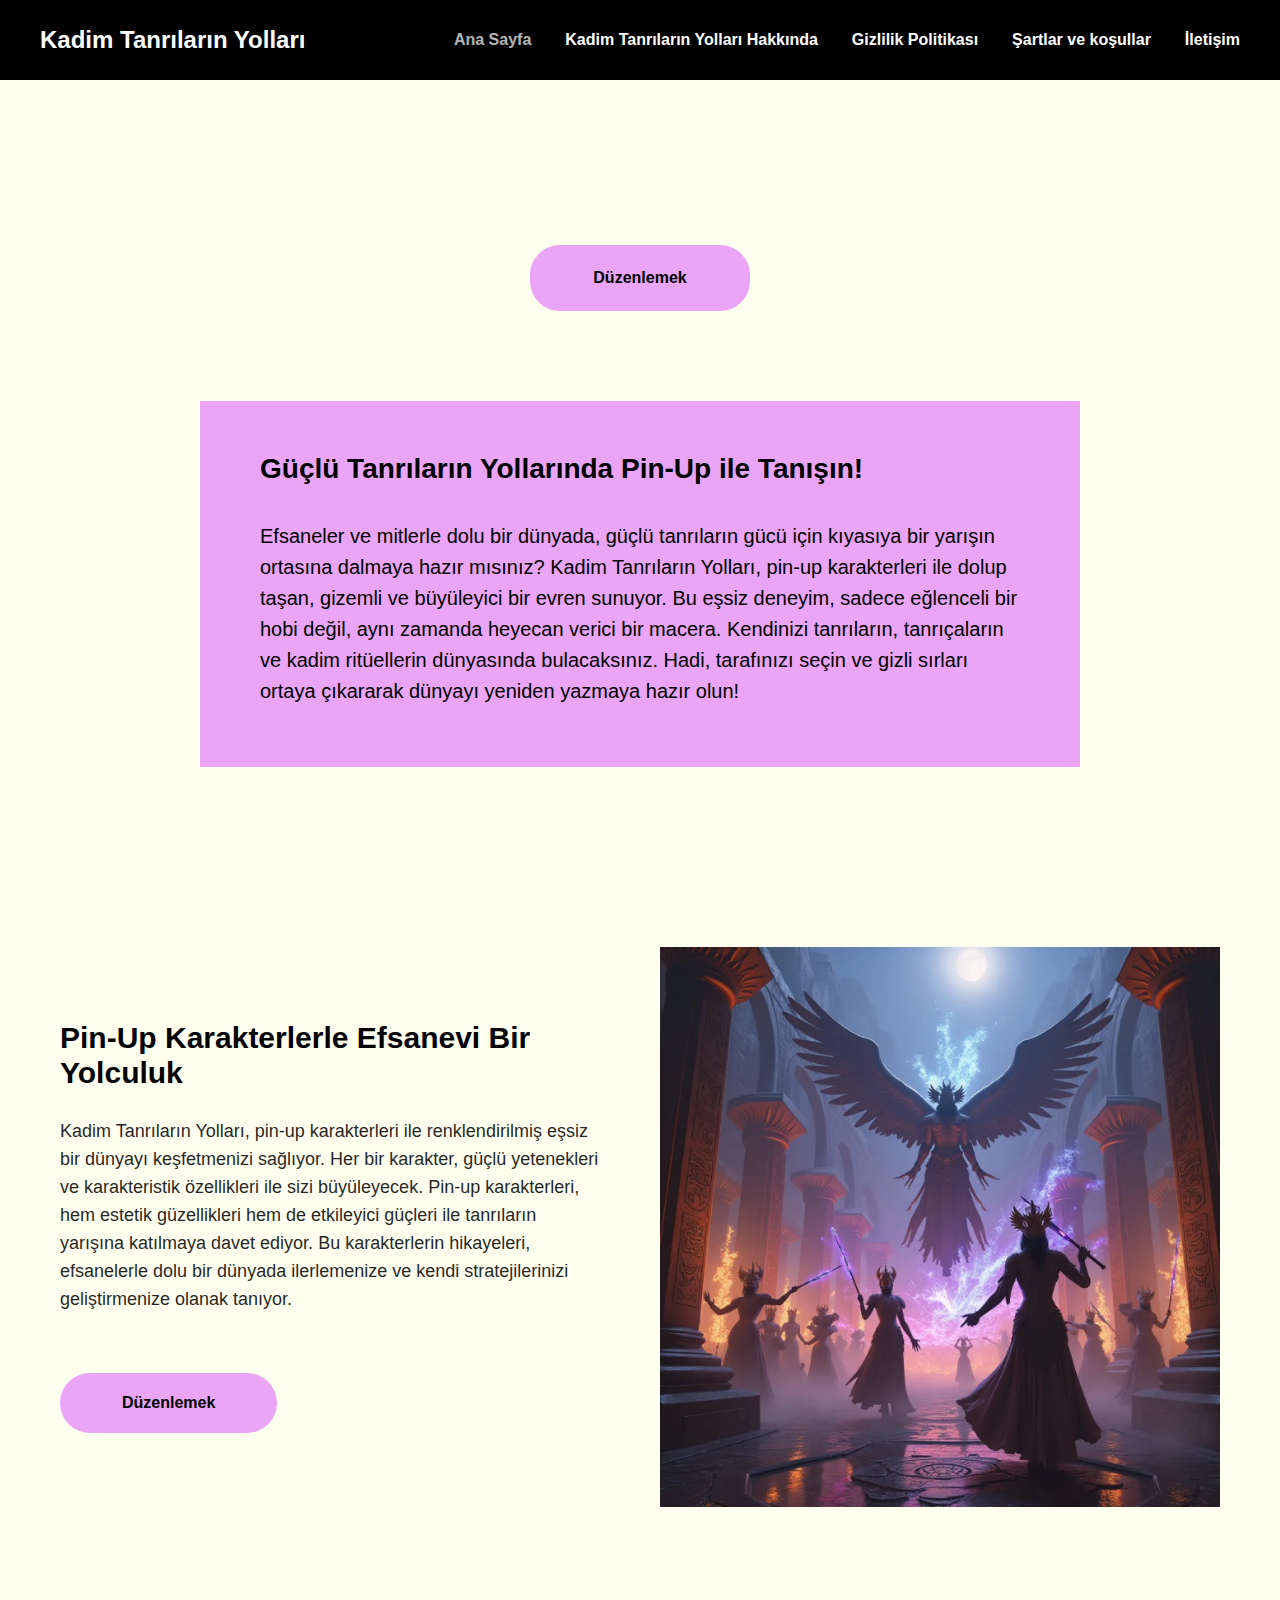
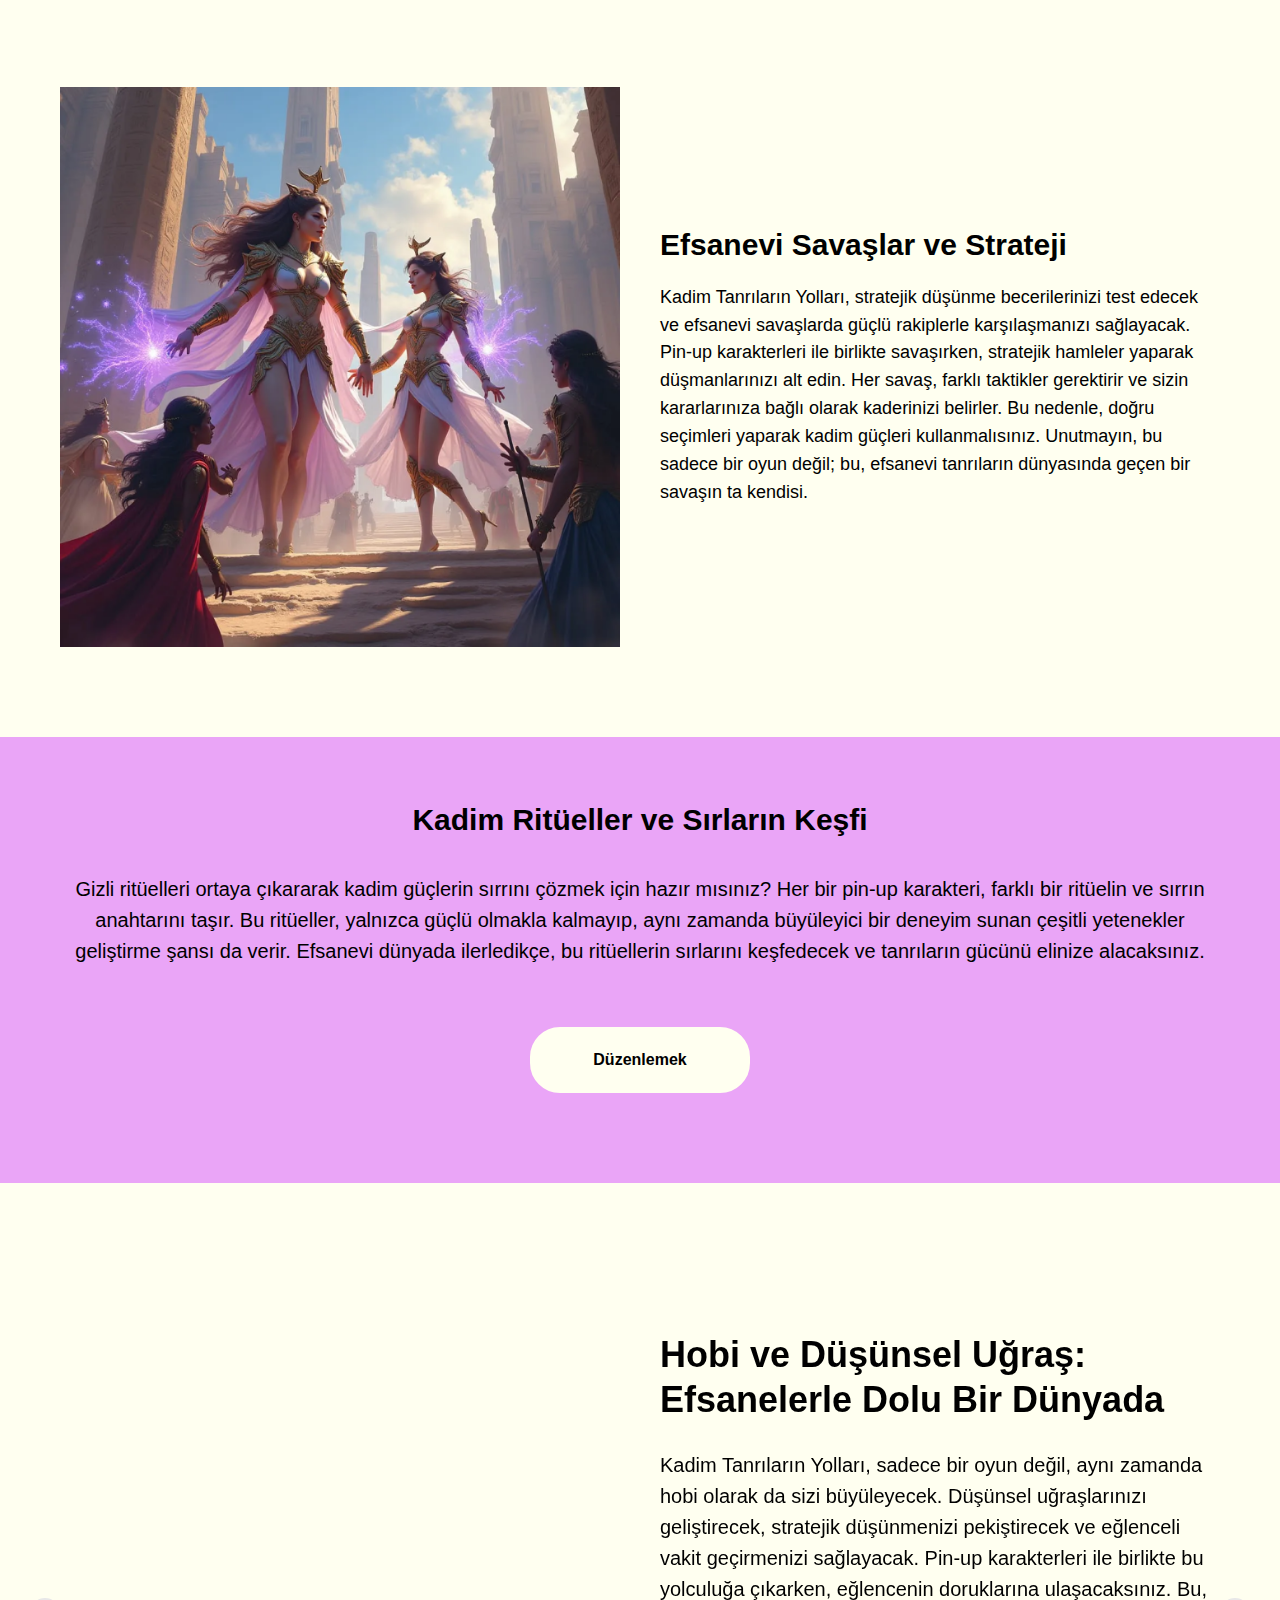
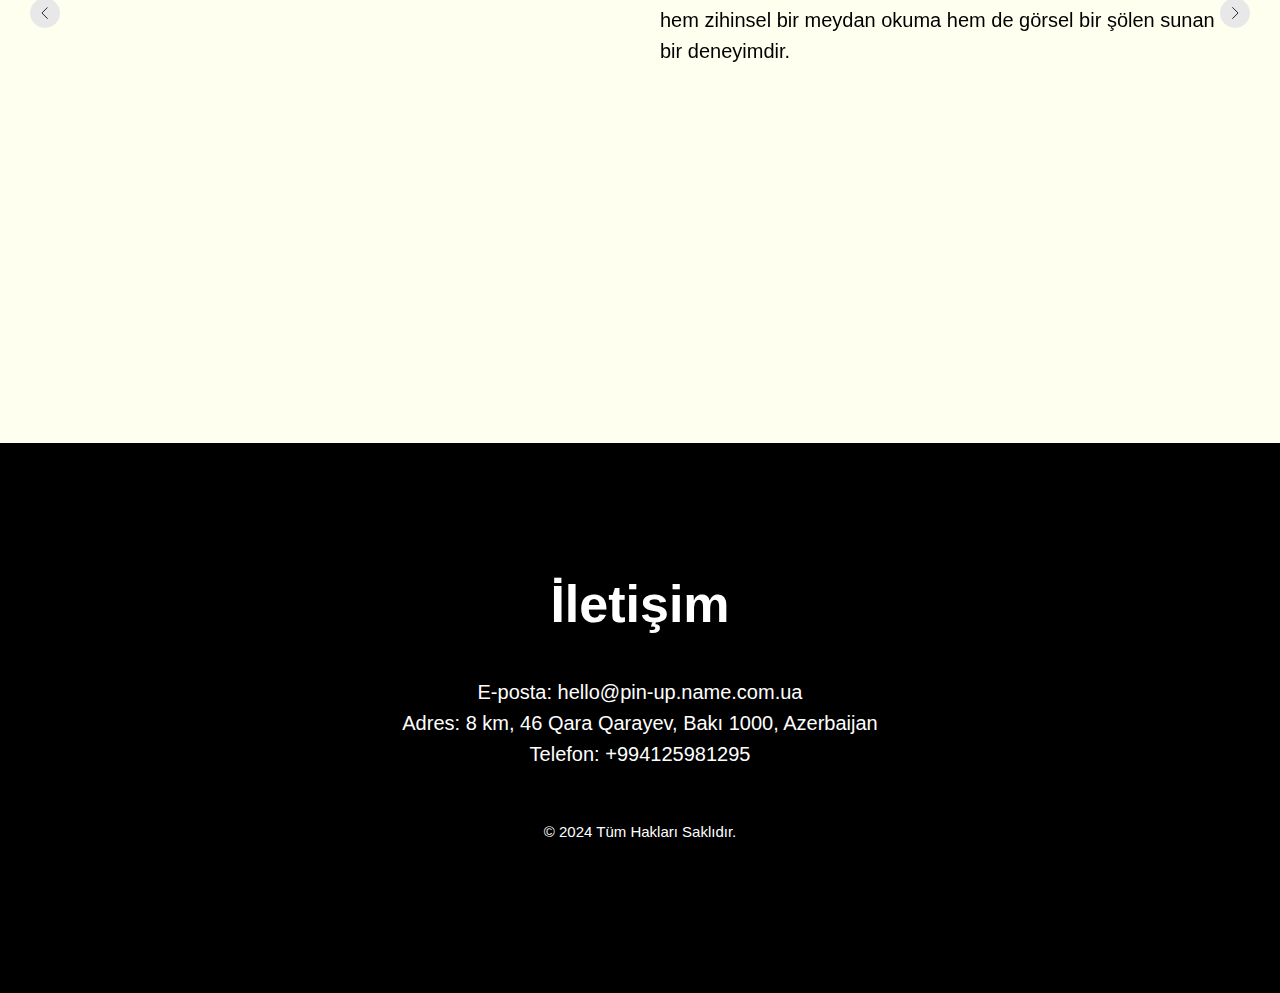
==== commit ad70211c: "c" ====
--- a/index.html
+++ b/index.html
@@ -184,9 +184,9 @@
     <div class="t225">
         <div class="t-container t-align_left">
             <div class="t-col t-col_8 t-prefix_2">
-                <div class="t225__title t-title t-title_md" field="title">Kadim Tanrıların Yolları: Pin-Up İle
-                    Efsanelere Dalın
-                </div>
+<!--                <div class="t225__title t-title t-title_md" field="title">Kadim Tanrıların Yolları: Pin-Up İle-->
+<!--                    Efsanelere Dalın-->
+<!--                </div>-->
             </div>
         </div>
     </div>
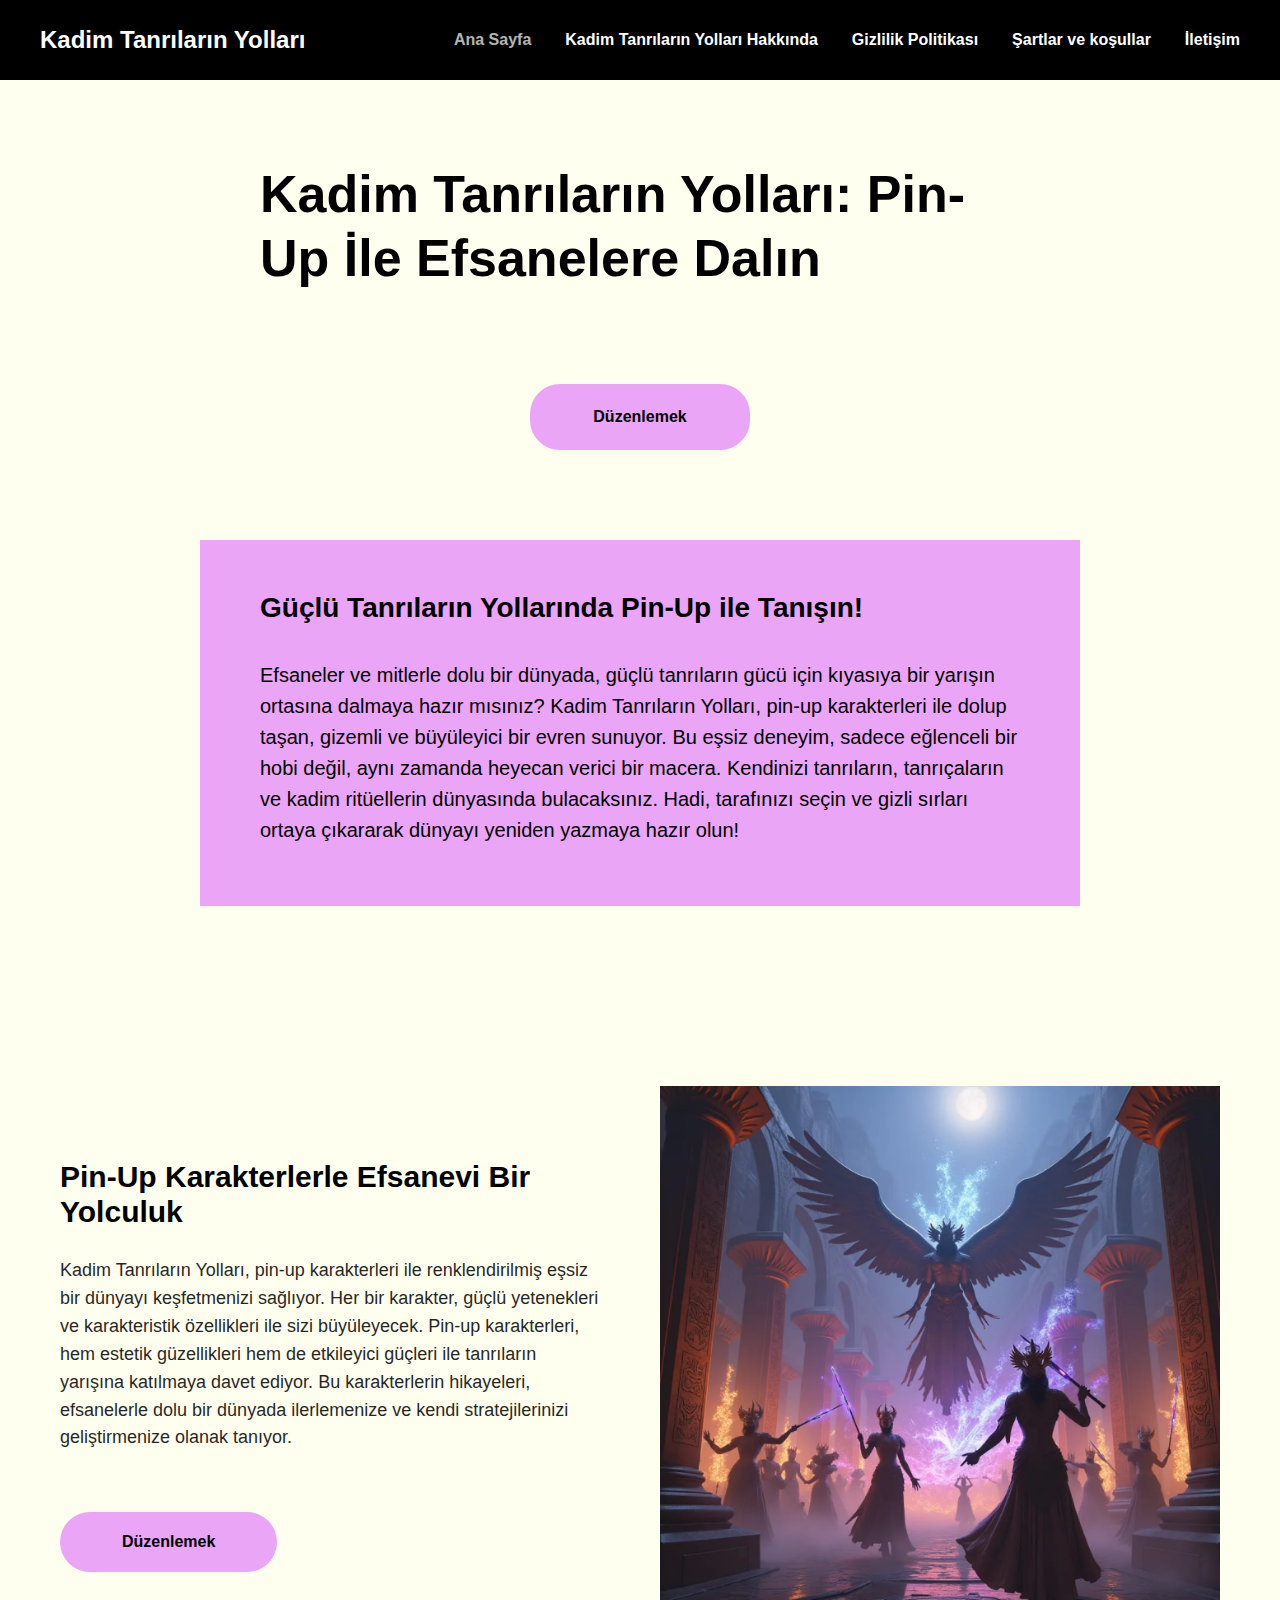
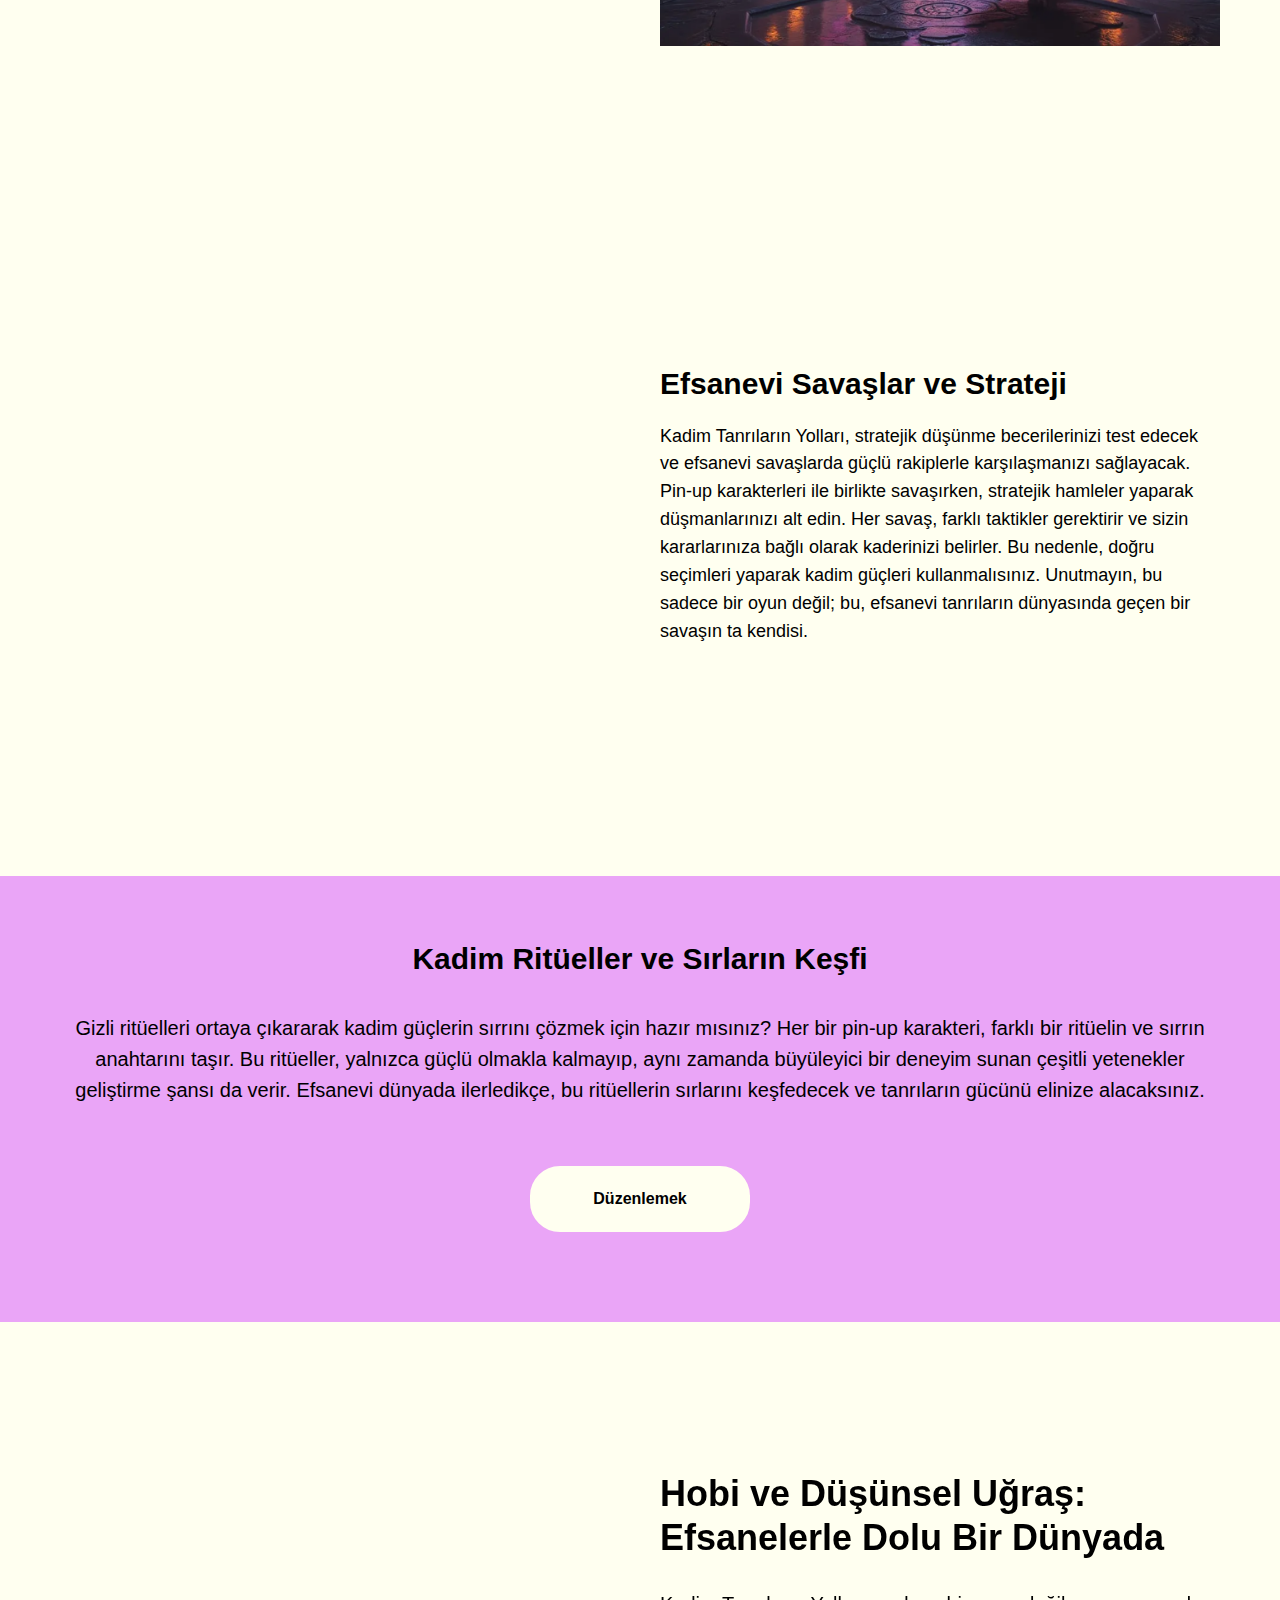
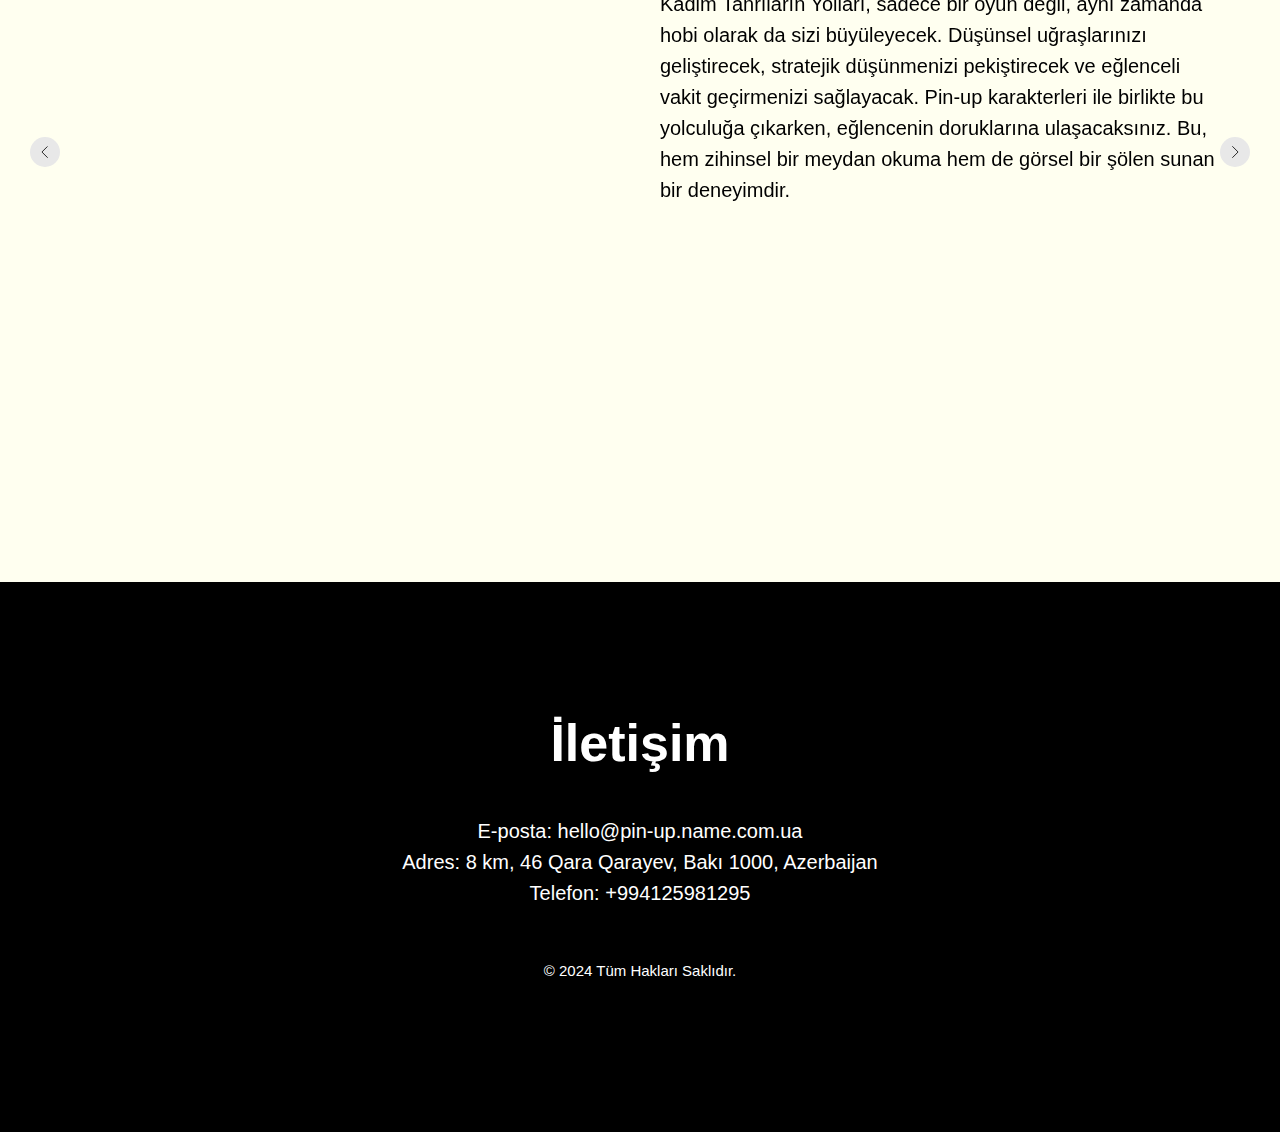
==== commit db23c018: "c" ====
--- a/index.html
+++ b/index.html
@@ -19,7 +19,8 @@
     <link rel="dns-prefetch" href="https://ws.tildacdn.com">
     <link rel="apple-touch-icon" sizes="180x180" href="favicon/apple-touch-icon.png">
     <link rel="icon" type="image/png" sizes="32x32" href="favicon/favicon-48x48.png">
-    <link rel="manifest" href="favicon/site.webmanifest">  <!-- Assets -->
+    <link rel="manifest" href="favicon/site.webmanifest"><!-- Assets -->
+    <link rel="preload" href="css/fonts-tildasans.css" as="style">
     <script src="https://neo.tildacdn.com/js/tilda-fallback-1.0.min.js" async charset="utf-8"></script>
     <link rel="stylesheet" href="css/tilda-grid-3.0.min.css" type="text/css" media="all" onerror="this.loaderr='y';"/>
     <link rel="stylesheet" href="css/tilda-blocks-page56607095.min.css?t=1729234542" type="text/css" media="all"
@@ -184,9 +185,9 @@
     <div class="t225">
         <div class="t-container t-align_left">
             <div class="t-col t-col_8 t-prefix_2">
-<!--                <div class="t225__title t-title t-title_md" field="title">Kadim Tanrıların Yolları: Pin-Up İle-->
-<!--                    Efsanelere Dalın-->
-<!--                </div>-->
+                <div class="t225__title t-title t-title_md" field="title">Kadim Tanrıların Yolları: Pin-Up İle
+                    Efsanelere Dalın
+                </div>
             </div>
         </div>
     </div>
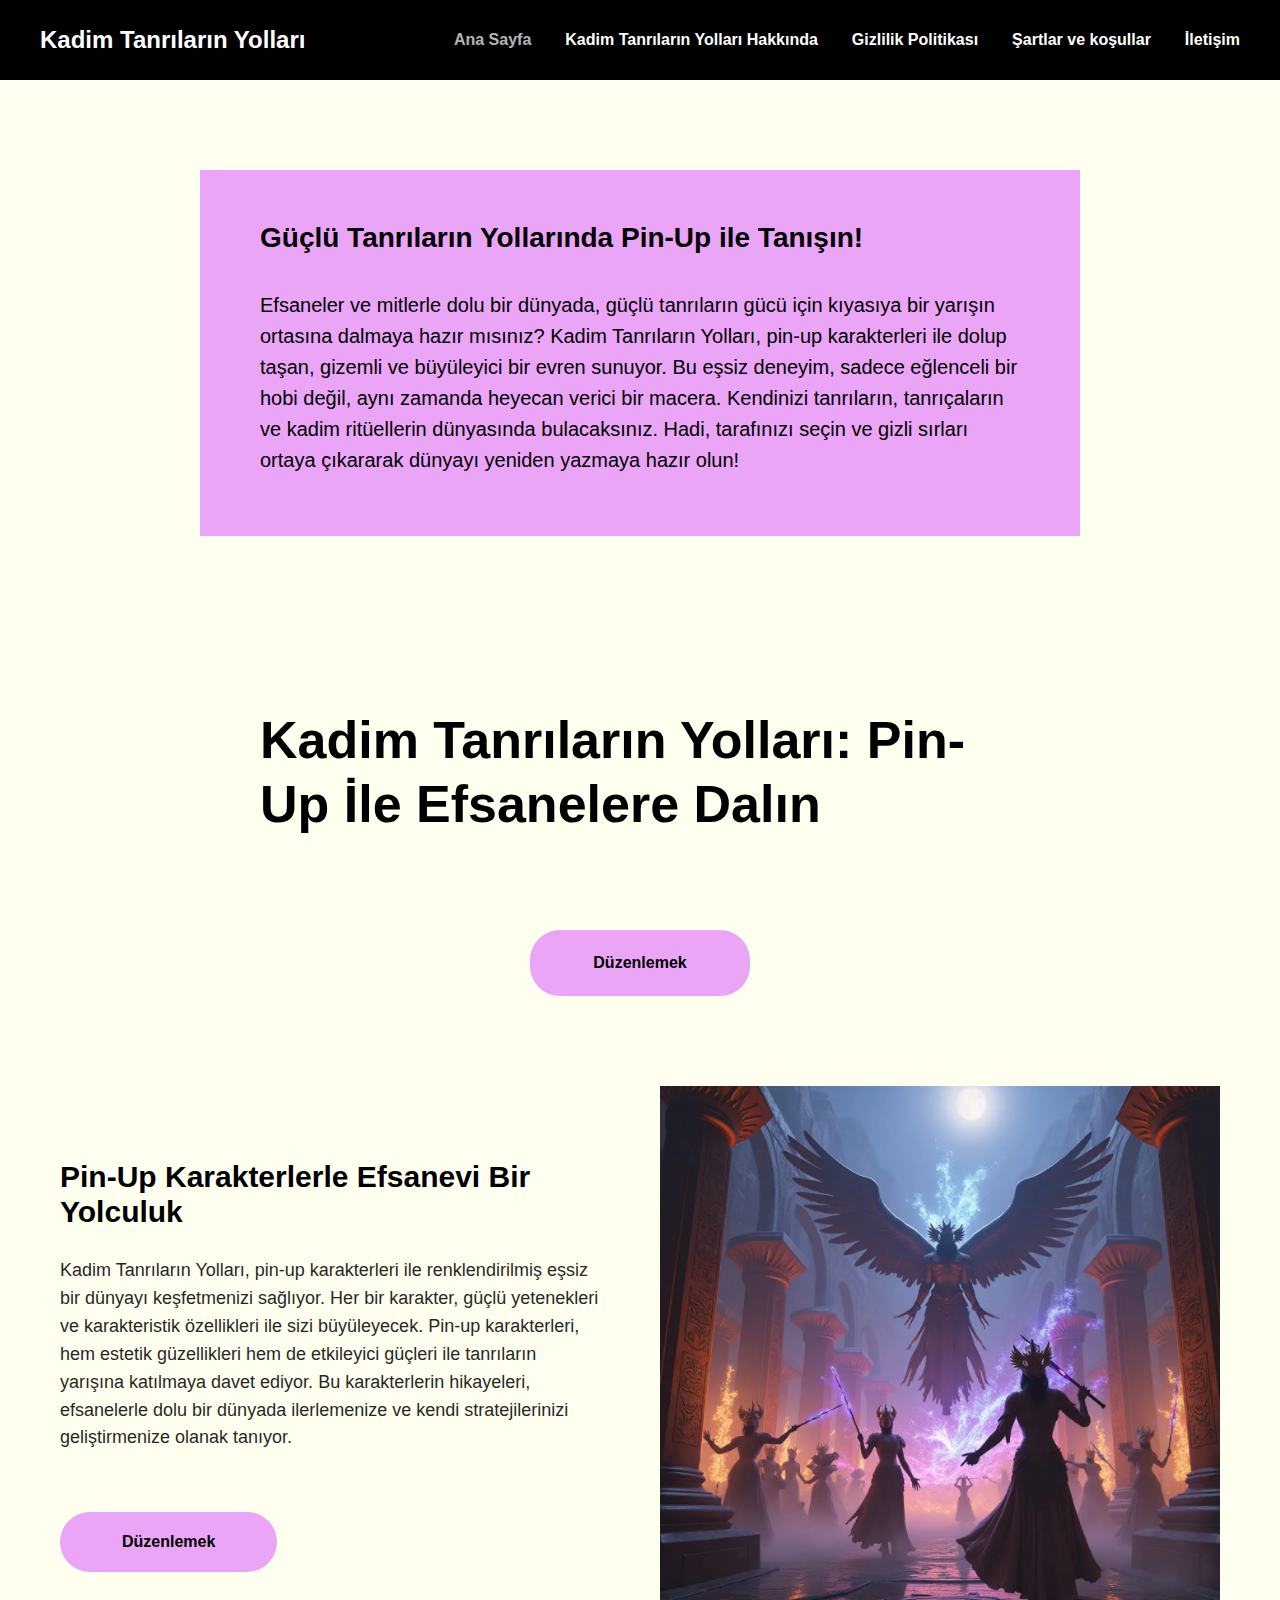
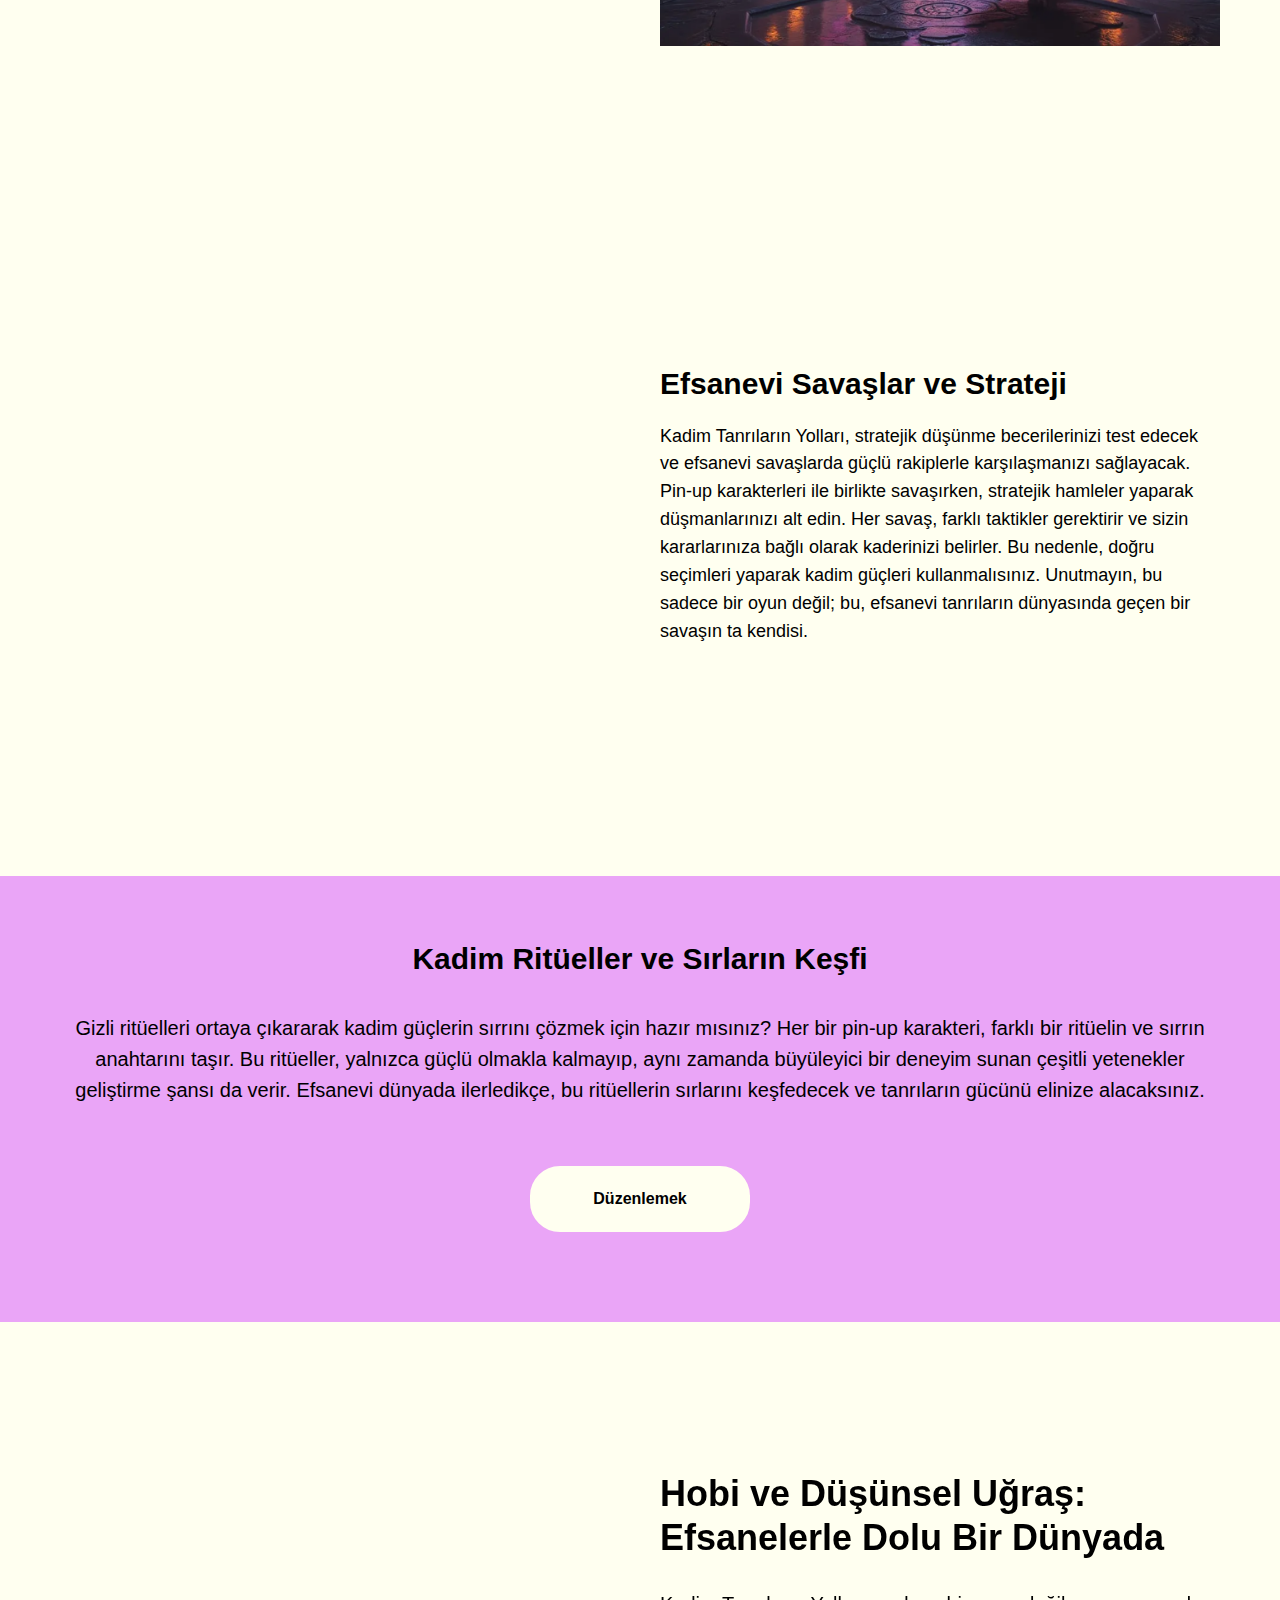
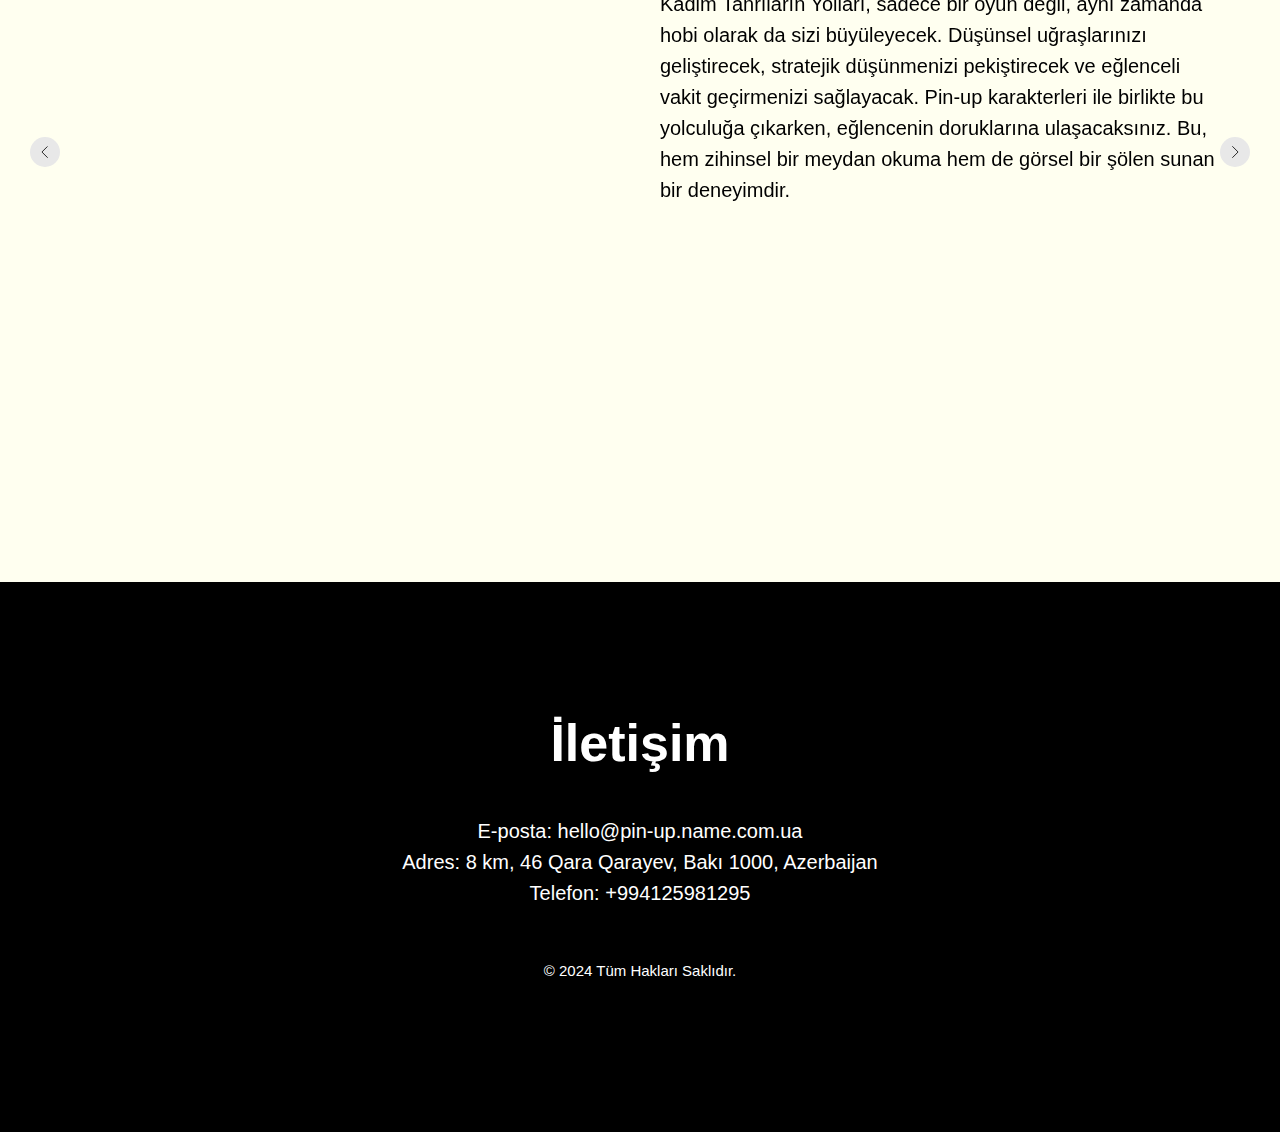
==== commit af93da88: "c" ====
--- a/index.html
+++ b/index.html
@@ -179,47 +179,7 @@
     <style>#rec812414786 .t456 {
         filter: progid:DXImageTransform.Microsoft.gradient(startColorStr='#D9000000', endColorstr='#D9000000');
     }</style> <![endif]--> </div>
-<div id="rec812413843" class="r t-rec t-rec_pt_75 t-rec_pt-res-480_60 t-rec_pb_90 t-rec_pb-res-480_60"
-     style="padding-top:75px;padding-bottom:90px;background-color:#fffff0; " data-record-type="255"
-     data-bg-color="#fffff0"> <!-- T225 -->
-    <div class="t225">
-        <div class="t-container t-align_left">
-            <div class="t-col t-col_8 t-prefix_2">
-                <div class="t225__title t-title t-title_md" field="title">Kadim Tanrıların Yolları: Pin-Up İle
-                    Efsanelere Dalın
-                </div>
-            </div>
-        </div>
-    </div>
-    <style> #rec812413843 .t225__uptitle {
-      text-transform: uppercase;
-    }</style>
-</div>
-<div id="rec812415614" class="r t-rec t-rec_pt_0 t-rec_pb_0"
-     style="padding-top:0px;padding-bottom:0px;background-color:#fffff0; " data-record-type="191"
-     data-bg-color="#fffff0"> <!-- T142 -->
-    <div class="t142">
-        <div class="t-container_100">
-            <div class="t142__wrapone">
-                <div class="t142__wraptwo"><a class="t-btn t142__submit t-btn_md"
-                                              href="#contact" target=""
-                                              style="color:#000000;border:3px solid #eaa5f7;background-color:#eaa5f7;border-radius:30px; -moz-border-radius:30px; -webkit-border-radius:30px;"
-                                              data-buttonfieldset="button"> <span class="t142__text">Düzenlemek</span>
-                </a></div>
-            </div>
-        </div>
-    </div>
-    <script>t_onReady(function () {
-        t_onFuncLoad('t142_checkSize', function () {
-            t142_checkSize('812415614');
-        });
-    });
-    window.addEventListener('load', function () {
-        t_onFuncLoad('t142_checkSize', function () {
-            t142_checkSize('812415614');
-        });
-    });</script>
-</div>
+
 <div id="rec812415285" class="r t-rec t-rec_pt_90 t-rec_pb_90"
      style="padding-top:90px;padding-bottom:90px;background-color:#fffff0; " data-record-type="248"
      data-bg-color="#fffff0"> <!-- T220 -->
@@ -244,6 +204,47 @@
         </div>
     </div>
 </div>
+    <div id="rec812413843" class="r t-rec t-rec_pt_75 t-rec_pt-res-480_60 t-rec_pb_90 t-rec_pb-res-480_60"
+         style="padding-top:75px;padding-bottom:90px;background-color:#fffff0; " data-record-type="255"
+         data-bg-color="#fffff0"> <!-- T225 -->
+        <div class="t225">
+            <div class="t-container t-align_left">
+                <div class="t-col t-col_8 t-prefix_2">
+                    <div class="t225__title t-title t-title_md" field="title">Kadim Tanrıların Yolları: Pin-Up İle
+                        Efsanelere Dalın
+                    </div>
+                </div>
+            </div>
+        </div>
+        <style> #rec812413843 .t225__uptitle {
+          text-transform: uppercase;
+        }</style>
+    </div>
+    <div id="rec812415614" class="r t-rec t-rec_pt_0 t-rec_pb_0"
+         style="padding-top:0px;padding-bottom:0px;background-color:#fffff0; " data-record-type="191"
+         data-bg-color="#fffff0"> <!-- T142 -->
+        <div class="t142">
+            <div class="t-container_100">
+                <div class="t142__wrapone">
+                    <div class="t142__wraptwo"><a class="t-btn t142__submit t-btn_md"
+                                                  href="#contact" target=""
+                                                  style="color:#000000;border:3px solid #eaa5f7;background-color:#eaa5f7;border-radius:30px; -moz-border-radius:30px; -webkit-border-radius:30px;"
+                                                  data-buttonfieldset="button"> <span class="t142__text">Düzenlemek</span>
+                    </a></div>
+                </div>
+            </div>
+        </div>
+        <script>t_onReady(function () {
+            t_onFuncLoad('t142_checkSize', function () {
+                t142_checkSize('812415614');
+            });
+        });
+        window.addEventListener('load', function () {
+            t_onFuncLoad('t142_checkSize', function () {
+                t142_checkSize('812415614');
+            });
+        });</script>
+    </div>
 <div id="rec812415429" class="r t-rec t-rec_pt_90 t-rec_pb_90"
      style="padding-top:90px;padding-bottom:90px;background-color:#fffff0; " data-record-type="180"
      data-bg-color="#fffff0"> <!-- T165 -->
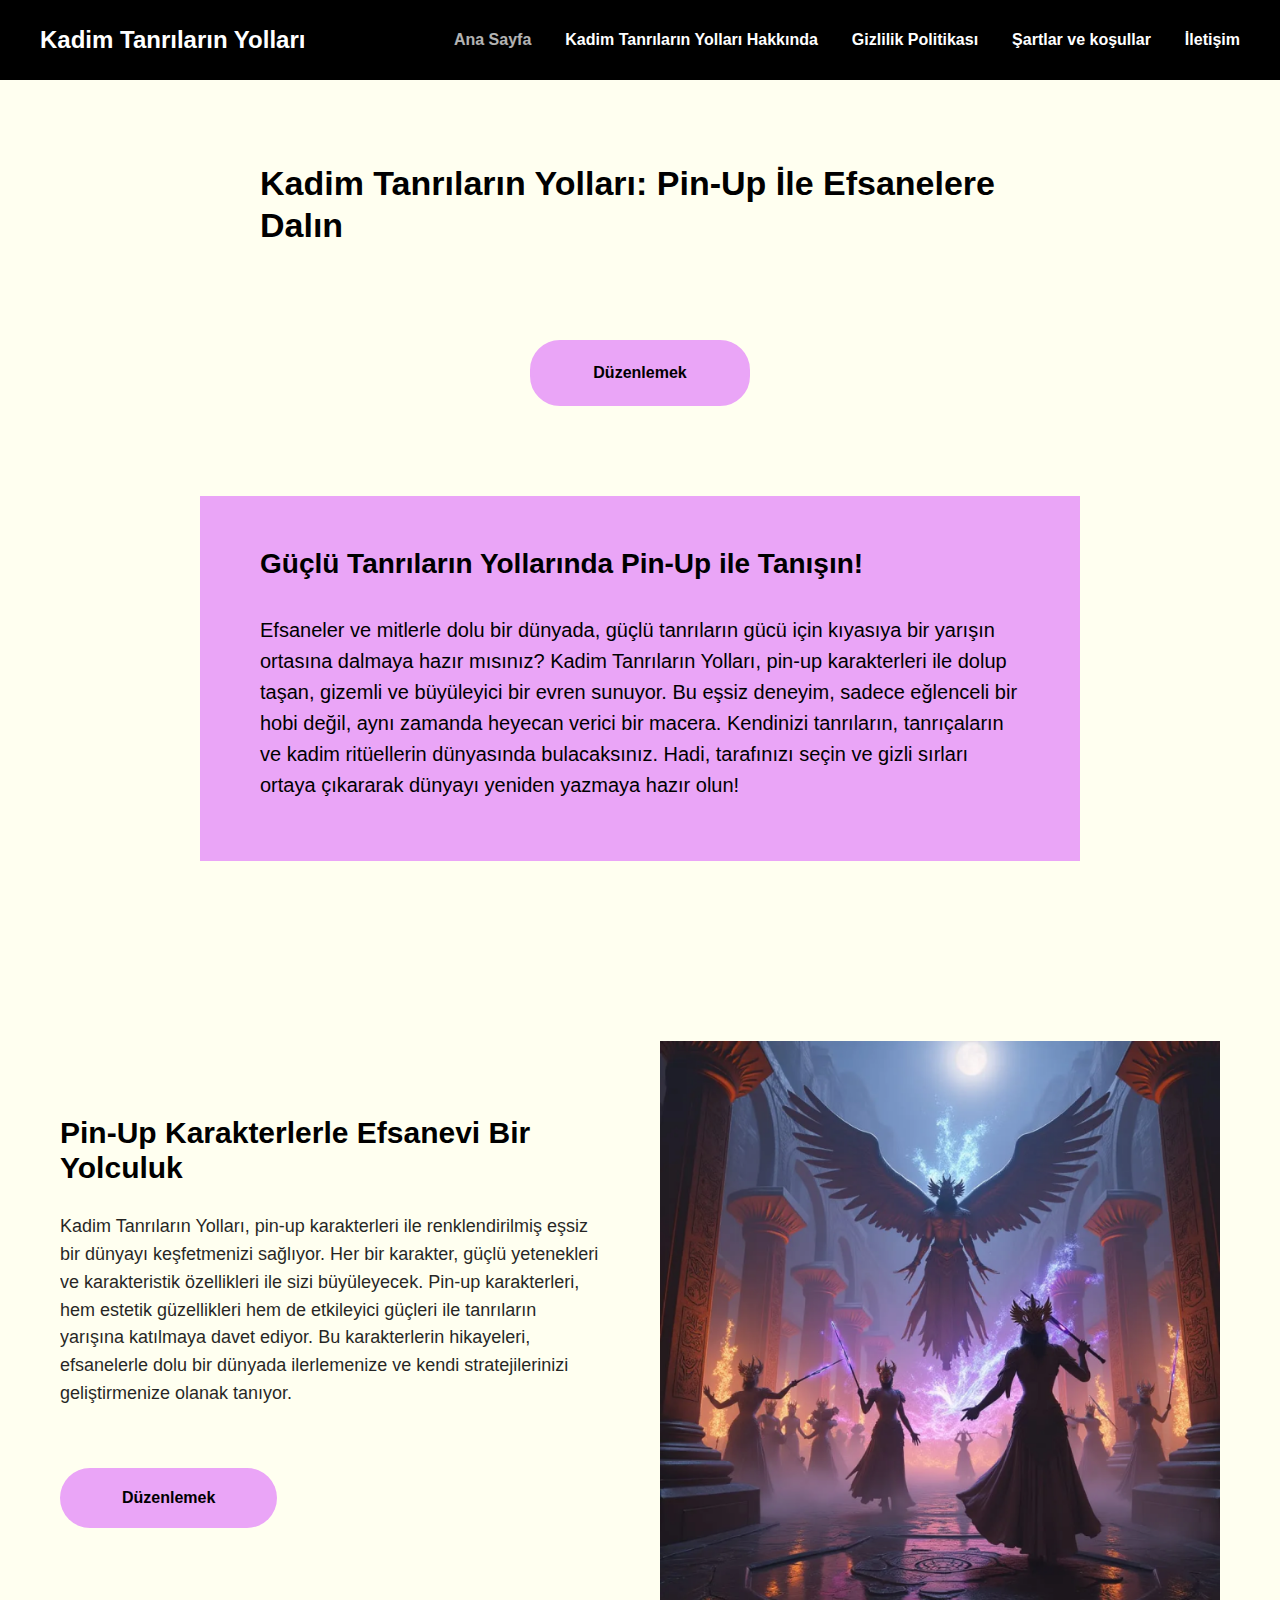
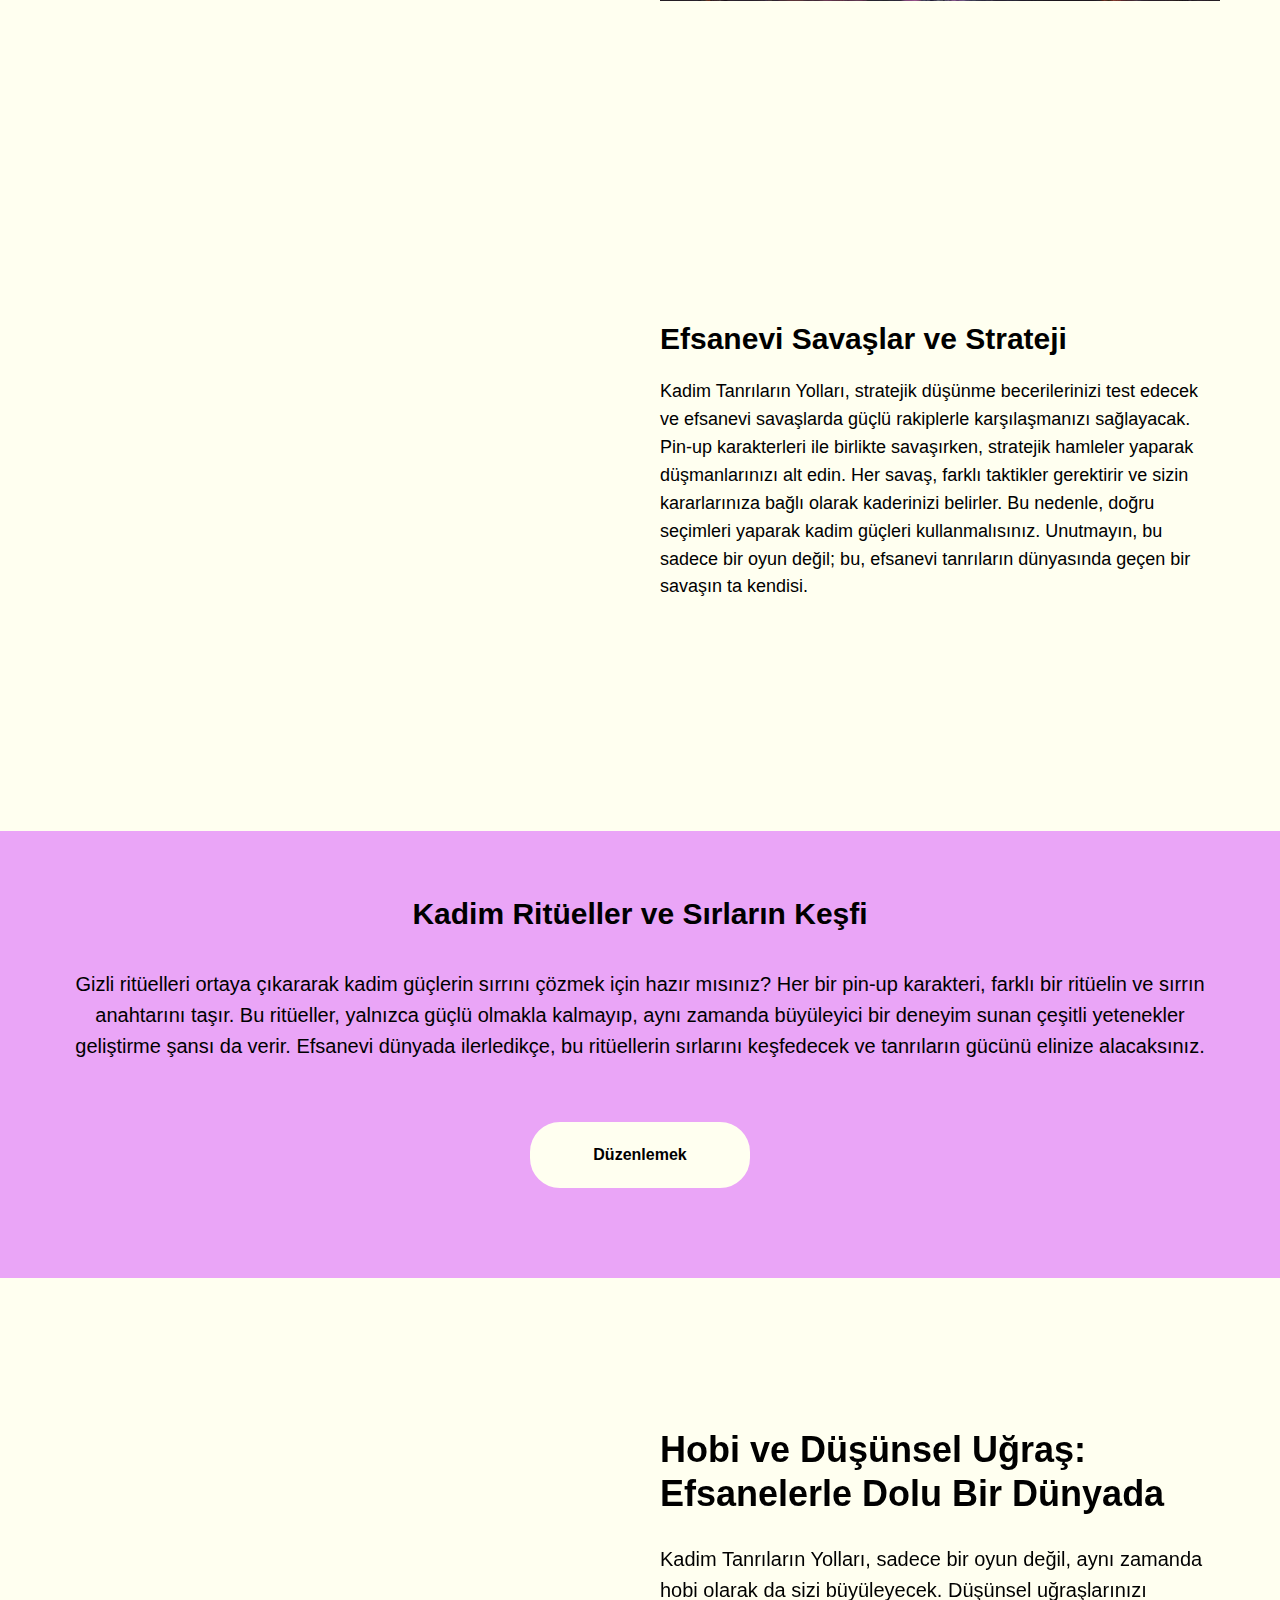
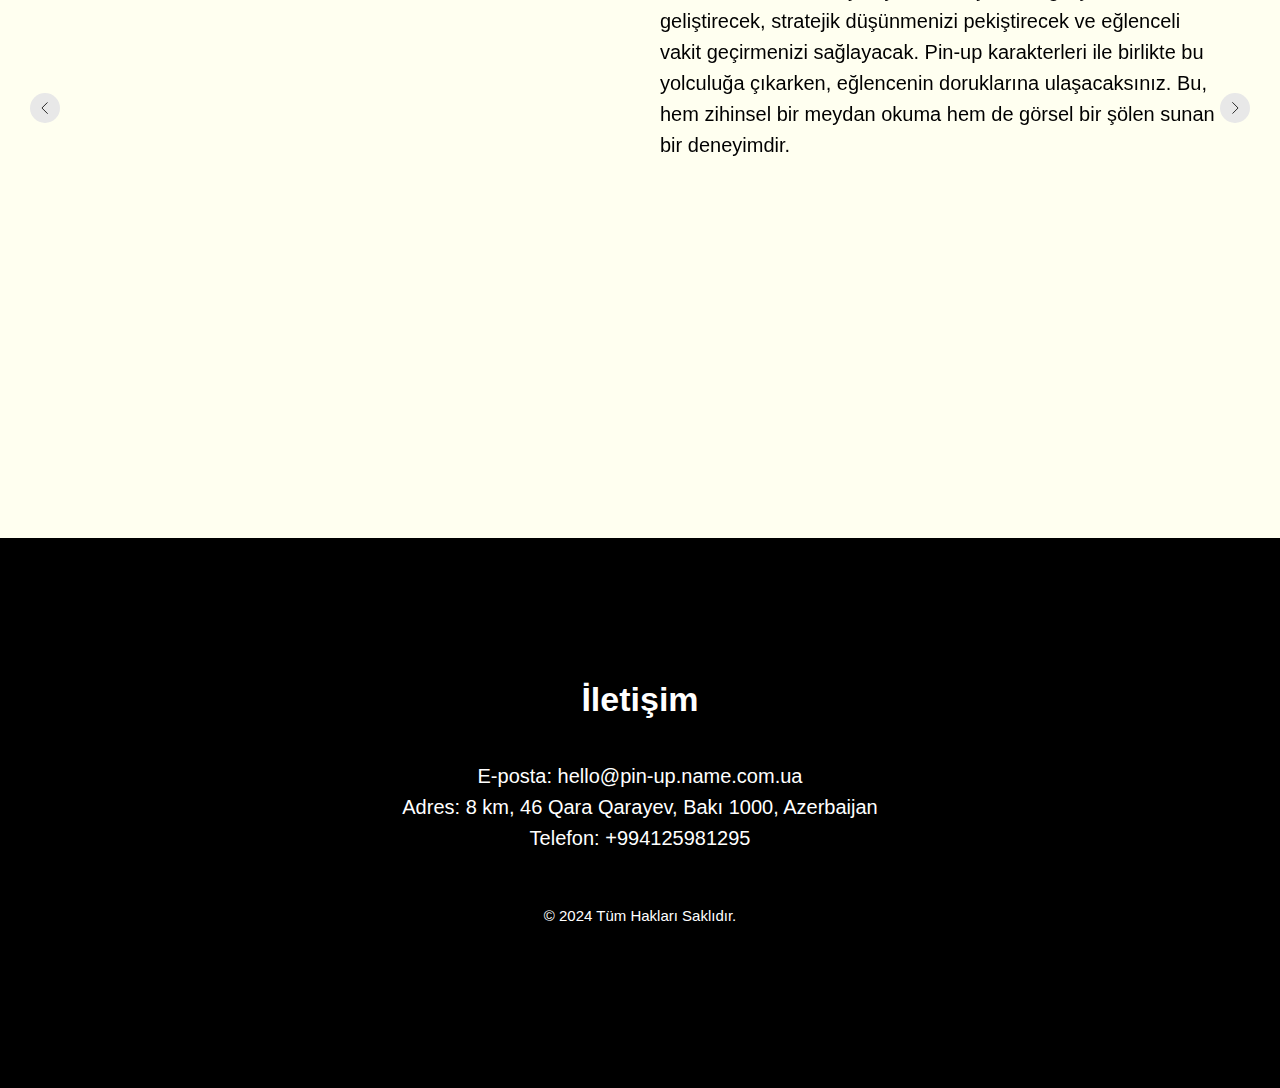
==== commit 5672b85e: "c" ====
--- a/index.html
+++ b/index.html
@@ -179,7 +179,47 @@
     <style>#rec812414786 .t456 {
         filter: progid:DXImageTransform.Microsoft.gradient(startColorStr='#D9000000', endColorstr='#D9000000');
     }</style> <![endif]--> </div>
-
+    <div id="rec812413843" class="r t-rec t-rec_pt_75 t-rec_pt-res-480_60 t-rec_pb_90 t-rec_pb-res-480_60"
+         style="padding-top:75px;padding-bottom:90px;background-color:#fffff0; " data-record-type="255"
+         data-bg-color="#fffff0"> <!-- T225 -->
+        <div class="t225">
+            <div class="t-container t-align_left">
+                <div class="t-col t-col_8 t-prefix_2">
+                    <div class="t225__title t-title t-title_md" field="title">Kadim Tanrıların Yolları: Pin-Up İle
+                        Efsanelere Dalın
+                    </div>
+                </div>
+            </div>
+        </div>
+        <style> #rec812413843 .t225__uptitle {
+          text-transform: uppercase;
+        }</style>
+    </div>
+    <div id="rec812415614" class="r t-rec t-rec_pt_0 t-rec_pb_0"
+         style="padding-top:0px;padding-bottom:0px;background-color:#fffff0; " data-record-type="191"
+         data-bg-color="#fffff0"> <!-- T142 -->
+        <div class="t142">
+            <div class="t-container_100">
+                <div class="t142__wrapone">
+                    <div class="t142__wraptwo"><a class="t-btn t142__submit t-btn_md"
+                                                  href="#contact" target=""
+                                                  style="color:#000000;border:3px solid #eaa5f7;background-color:#eaa5f7;border-radius:30px; -moz-border-radius:30px; -webkit-border-radius:30px;"
+                                                  data-buttonfieldset="button"> <span class="t142__text">Düzenlemek</span>
+                    </a></div>
+                </div>
+            </div>
+        </div>
+        <script>t_onReady(function () {
+            t_onFuncLoad('t142_checkSize', function () {
+                t142_checkSize('812415614');
+            });
+        });
+        window.addEventListener('load', function () {
+            t_onFuncLoad('t142_checkSize', function () {
+                t142_checkSize('812415614');
+            });
+        });</script>
+    </div>
 <div id="rec812415285" class="r t-rec t-rec_pt_90 t-rec_pb_90"
      style="padding-top:90px;padding-bottom:90px;background-color:#fffff0; " data-record-type="248"
      data-bg-color="#fffff0"> <!-- T220 -->
@@ -204,47 +244,6 @@
         </div>
     </div>
 </div>
-    <div id="rec812413843" class="r t-rec t-rec_pt_75 t-rec_pt-res-480_60 t-rec_pb_90 t-rec_pb-res-480_60"
-         style="padding-top:75px;padding-bottom:90px;background-color:#fffff0; " data-record-type="255"
-         data-bg-color="#fffff0"> <!-- T225 -->
-        <div class="t225">
-            <div class="t-container t-align_left">
-                <div class="t-col t-col_8 t-prefix_2">
-                    <div class="t225__title t-title t-title_md" field="title">Kadim Tanrıların Yolları: Pin-Up İle
-                        Efsanelere Dalın
-                    </div>
-                </div>
-            </div>
-        </div>
-        <style> #rec812413843 .t225__uptitle {
-          text-transform: uppercase;
-        }</style>
-    </div>
-    <div id="rec812415614" class="r t-rec t-rec_pt_0 t-rec_pb_0"
-         style="padding-top:0px;padding-bottom:0px;background-color:#fffff0; " data-record-type="191"
-         data-bg-color="#fffff0"> <!-- T142 -->
-        <div class="t142">
-            <div class="t-container_100">
-                <div class="t142__wrapone">
-                    <div class="t142__wraptwo"><a class="t-btn t142__submit t-btn_md"
-                                                  href="#contact" target=""
-                                                  style="color:#000000;border:3px solid #eaa5f7;background-color:#eaa5f7;border-radius:30px; -moz-border-radius:30px; -webkit-border-radius:30px;"
-                                                  data-buttonfieldset="button"> <span class="t142__text">Düzenlemek</span>
-                    </a></div>
-                </div>
-            </div>
-        </div>
-        <script>t_onReady(function () {
-            t_onFuncLoad('t142_checkSize', function () {
-                t142_checkSize('812415614');
-            });
-        });
-        window.addEventListener('load', function () {
-            t_onFuncLoad('t142_checkSize', function () {
-                t142_checkSize('812415614');
-            });
-        });</script>
-    </div>
 <div id="rec812415429" class="r t-rec t-rec_pt_90 t-rec_pb_90"
      style="padding-top:90px;padding-bottom:90px;background-color:#fffff0; " data-record-type="180"
      data-bg-color="#fffff0"> <!-- T165 -->
--- a/css/tilda-blocks-page56607095.min.css
+++ b/css/tilda-blocks-page56607095.min.css
@@ -1 +1 @@
-.csssize{height:7014px}.t-body{margin:0}#allrecords{-webkit-font-smoothing:antialiased;background-color:none}#allrecords a{color:#ff8562;text-decoration:none}#allrecords a,#allrecords button,#allrecords .t-radio,#allrecords .t-checkbox,#allrecords .t-img-select{outline:none}#allrecords a:focus-visible,#allrecords button:focus-visible,#allrecords .t-focusable,#allrecords .t-focusable .t-btn,#allrecords .t-focusable .t-btntext,#allrecords .t-img-select:focus-visible+.t-img-select__indicator,#allrecords .t-img-select:focus-visible+.t-img-select__indicator:after,#allrecords .t-radio:focus-visible+.t-radio__indicator,#allrecords .t-checkbox:focus-visible+.t-checkbox__indicator{outline-color:#2015FF;outline-offset:4px;outline-style:auto}#allrecords .t-descr a:focus-visible,#allrecords .t-sociallinks a:focus-visible,#allrecords .ya-share2__link:focus-visible{outline-offset:2px}#allrecords a[href^=tel]{color:inherit;text-decoration:none}#allrecords ol{padding-left:22px}#allrecords ul{padding-left:20px}#allrecords b,#allrecords strong{font-weight:700}@media print{body,html{min-width:1200px;max-width:1200px;padding:0;margin:0 auto;border:none}}.t-records{-webkit-font_smoothing:antialiased;background-color:none}.t-records a{color:#ff8562;text-decoration:none}.t-records a[href^=tel]{color:inherit;text-decoration:none}.t-records ol{padding-left:22px;margin-top:0;margin-bottom:10px}.t-records ul{padding-left:20px;margin-top:0;margin-bottom:10px}.t-mbfix{opacity:.01;-webkit-transform:translateX(0);-ms-transform:translateX(0);transform:translateX(0);position:fixed;width:100%;height:500px;background-color:white;top:0;left:0;z-index:10000;-webkit-transition:all 0.1s ease;transition:all 0.1s ease}.t-mbfix_hide{-webkit-transform:translateX(3000px);-ms-transform:translateX(3000px);transform:translateX(3000px)}img:not([src]){visibility:hidden}.t-body_scroll-locked{position:fixed;left:0;width:100%;height:100%;overflow:hidden}.r_anim{-webkit-transition:opacity 0.5s;transition:opacity 0.5s}.r_hidden{opacity:0}.r_showed{opacity:1}@media screen and (max-width:1024px){a:active,button:active{-webkit-tap-highlight-color:rgba(255,255,255,.1)}}.t-text{font-family:'TildaSans',Arial,sans-serif;font-weight:300;color:#000000}.t-text_xs{font-size:15px;line-height:1.55}.t-text_sm{font-size:18px;line-height:1.55}.t-text_md{font-size:20px;line-height:1.55}.t-heading{font-family:'TildaSans',Arial,sans-serif;font-weight:600;color:#000000}.t-heading_sm{font-size:28px;line-height:1.17}.t-heading_md{font-size:30px;line-height:1.17}.t-title{font-family:'TildaSans',Arial,sans-serif;font-weight:600;color:#000000}.t-title_xxs{font-size:36px;line-height:1.23}.t-title_md{font-size:52px;line-height:1.23}.t-descr{font-family:'TildaSans',Arial,sans-serif;font-weight:300;color:#000000}.t-descr_md{font-size:20px;line-height:1.55}.t-btn{display:inline-block;font-family:'TildaSans',Arial,sans-serif;border:0 none;text-align:center;white-space:nowrap;vertical-align:middle;font-weight:700;background-image:none;cursor:pointer;-webkit-appearance:none;-webkit-user-select:none;-moz-user-select:none;-ms-user-select:none;-o-user-select:none;user-select:none;-webkit-box-sizing:border-box;-moz-box-sizing:border-box;box-sizing:border-box}.t-btn td{vertical-align:middle}.t-btn_sending{opacity:.5}.t-btn_md{height:60px;font-size:16px;padding-left:60px;padding-right:60px}.t-align_center{text-align:center}.t-align_left{text-align:left}.t-valign_middle{vertical-align:middle}.t-tildalabel{background-color:#000;color:#fff;width:100%;height:70px;font-family:Arial;font-size:14px}.t-tildalabel:hover .t-tildalabel__wrapper{opacity:1}.t-tildalabel__wrapper{display:table;height:30px;width:270px;margin:0 auto;padding-top:20px;opacity:.4}.t-tildalabel__txtleft{display:table-cell;width:120px;height:30px;vertical-align:middle;text-align:right;padding-right:12px;font-weight:300;font-size:12px}.t-tildalabel__wrapimg{display:table-cell;width:30px;height:30px;vertical-align:middle}.t-tildalabel__img{width:30px;height:30px;vertical-align:middle}.t-tildalabel__txtright{display:table-cell;width:120px;height:30px;vertical-align:middle;padding-left:12px;font-weight:500;letter-spacing:2px}.t-tildalabel__link{color:#fff;text-decoration:none;vertical-align:middle}.t-rec_pt_0{padding-top:0}.t-rec_pt_15{padding-top:15px}.t-rec_pt_60{padding-top:60px}.t-rec_pt_75{padding-top:75px}.t-rec_pt_90{padding-top:90px}.t-rec_pt_150{padding-top:150px}.t-rec_pb_0{padding-bottom:0}.t-rec_pb_15{padding-bottom:15px}.t-rec_pb_60{padding-bottom:60px}.t-rec_pb_90{padding-bottom:90px}.t-rec_pb_150{padding-bottom:150px}@media screen and (max-width:1200px){.t-text_xs{font-size:14px}.t-text_sm{font-size:16px}.t-text_md{font-size:18px}.t-descr_md{font-size:18px}.t-title_xxs{font-size:32px}.t-title_md{font-size:48px}.t-heading_sm{font-size:26px}.t-heading_md{font-size:28px}}@media screen and (max-width:640px){.t-text_xs{font-size:12px;line-height:1.45}.t-text_sm{font-size:14px;line-height:1.45}.t-text_md{font-size:16px;line-height:1.45}.t-descr_md{font-size:16px;line-height:1.45}.t-title_xxs{font-size:28px}.t-title_md{font-size:30px}.t-heading_sm{font-size:24px}.t-heading_md{font-size:24px}.t-btn{white-space:normal}.t-btn_md{padding-left:30px;padding-right:30px}}@media screen and (max-width:480px){.t-rec_pt_0{padding-top:0}.t-rec_pt_15{padding-top:15px}.t-rec_pt_60{padding-top:60px}.t-rec_pt_75{padding-top:75px}.t-rec_pt_90{padding-top:90px}.t-rec_pt_150{padding-top:90px!important}.t-rec_pb_0{padding-bottom:0}.t-rec_pb_15{padding-bottom:15px}.t-rec_pb_60{padding-bottom:60px}.t-rec_pb_90{padding-bottom:90px}.t-rec_pb_150{padding-bottom:90px!important}.t-rec_pt-res-480_60{padding-top:60px!important}.t-rec_pb-res-480_60{padding-bottom:60px!important}}.t-menusub__menu{display:none}.t456__imglogo{display:block;height:auto;margin-right:30px}.t456__linewrapper{position:absolute;bottom:0;left:0;width:100%}.t456__horizontalline{margin:0;border:0;background-color:#C2C2C2;height:1px;right:0;bottom:0;margin:0 40px 0 40px}.t456__imglogo{max-width:300px}.t456__leftwrapper{display:table-cell;vertical-align:middle;padding-left:40px}.t456__rightwrapper{display:table-cell;vertical-align:middle;padding-right:40px;width:100%}.t456__menualign_left{text-align:left}.t456__menualign_right{text-align:right}.t456__menualign_center{text-align:center}@media screen and (max-width:1200px){.t456__leftwrapper{padding-left:20px}.t456__rightwrapper{padding-right:20px}}.t456{width:100%;height:80px;z-index:990;position:fixed;top:0;box-shadow:0 1px 3px rgba(0,0,0,0);transition:background-color 300ms linear}.t456__beforeready{visibility:hidden}.t456 ul{margin:0}.t456__maincontainer{width:100%;height:80px;display:table;position:relative}.t456__maincontainer.t456__c12collumns{max-width:1200px;margin:0 auto}.t456__logo{display:inline-block;font-size:24px;font-weight:400;white-space:nowrap;padding-right:30px}.t456__list{list-style-type:none;margin:0;padding:0!important}.t456__list_item{clear:both;font-family:'TildaSans',Arial,sans-serif;font-size:16px;display:inline-block;padding-left:15px;padding-right:15px;margin:0;color:#000000;white-space:nowrap}.t456__list_item .t-active{opacity:.7}.t456__list_item:first-child{padding-left:0}.t456__list_item:last-child{padding-right:0}.t456 a,#allrecords .t456 a{text-decoration:none;color:#000000}.t456.t456__positionabsolute{position:absolute}.t456.t456__positionfixed{position:fixed}.t456.t456__positionstatic{position:static}.t456__mobile{display:none}@media screen and (max-width:980px){.t456__linewrapper{display:none}.t456{position:static;text-align:center;display:block;margin:0;padding:0;height:auto!important}.t456.t456__positionabsolute,.t456.t456__positionfixed,.t456.t456__positionstatic{position:relative}.t456__imglogo{width:auto!important;box-sizing:border-box;padding:20px;margin:0 auto}.t456__imglogomobile.t456__imglogo{width:100%!important}.t456__logo{text-align:center;margin:20px}.t456 img{float:inherit}.t456 .t456__list_item{display:block;text-align:center;padding:10px!important;white-space:normal}.t456__logo{white-space:normal;padding:0}.t456__logowrapper{position:static;display:block;width:100%}.t456__logowrapper2{display:block;position:static}.t456__leftwrapper,.t456__rightwrapper{width:100%!important;display:block}.t456__leftwrapper{padding:20px;box-sizing:border-box}.t456__rightwrapper{padding:20px 0!important;box-sizing:border-box}.t456__list{display:block;padding:0!important}}.t225__title{padding-top:8px;padding-bottom:3px}.t225__uptitle{padding-top:10px;padding-bottom:50px}.t225__descr{padding:41px 0 0 0}.t142 .t142__submit-overflowed{line-height:1.1!important}.t142 .t142__wrapone{position:relative}.t142 .t142__wraptwo{position:relative;z-index:1;text-align:center}.t142 .t142__submit{font-family:'TildaSans',Arial,sans-serif;text-align:center;border:0 none;font-size:16px;padding-left:60px;padding-right:60px;-webkit-appearance:none;font-weight:700;background:none;cursor:pointer;box-sizing:content-box;display:-webkit-inline-box;display:-ms-inline-flexbox;display:inline-flex;-webkit-box-align:center;-ms-flex-align:center;align-items:center;-webkit-box-pack:center;-ms-flex-pack:center;justify-content:center}.t142 .t142__submit_size_sm{height:40px;font-size:14px;padding-left:30px;padding-right:30px}.t142 .t142__submit_size_lg{height:60px;font-size:22px;padding-left:70px;padding-right:70px}.t142 .t142__submit_size_xl{height:80px;font-size:26px;padding-left:80px;padding-right:80px}.t142 .t142__submit_size_xxl{height:100px;line-height:100px;font-size:30px;padding-left:90px;padding-right:90px}@media screen and (max-width:640px){.t142__wraptwo{margin-left:20px;margin-right:20px}.t142 .t142__submit{white-space:normal;padding-left:30px;padding-right:30px;-webkit-border-radius:0}.t142 .t142__submit_size_lg,.t142 .t142__submit_size_xl,.t142 .t142__submit_size_xxl{height:60px;font-size:18px;padding-left:40px;padding-right:40px}}.t220__textwrapper{margin-left:-60px;padding:60px}.t-col_12 .t220__textwrapper{margin-left:-40px}.t220 .t-col_12{margin-left:0}.t220__title{margin-top:-8px;padding-bottom:35px}.t220 .t-col_1{max-width:120px}.t220 .t-col_2{max-width:220px}.t220 .t-col_3{max-width:320px}.t220 .t-col_4{max-width:420px}.t220 .t-col_5{max-width:520px}.t220 .t-col_6{max-width:620px}.t220 .t-col_7{max-width:720px}.t220 .t-col_8{max-width:820px}.t220 .t-col_9{max-width:920px}.t220 .t-col_10{max-width:1020px}.t220 .t-col_11{max-width:1120px}.t220 .t-col_12{max-width:1220px}@media screen and (max-width:1240px){.t220 .t-col_12{max-width:1160px}}@media screen and (max-width:1200px){.t220__textwrapper{margin-left:-40px;padding:40px}.t-col_12 .t220__textwrapper{margin-left:-30px}.t220 .t-col_1{max-width:100px}.t220 .t-col_2{max-width:180px}.t220 .t-col_3{max-width:260px}.t220 .t-col_4{max-width:340px}.t220 .t-col_5{max-width:420px}.t220 .t-col_6{max-width:500px}.t220 .t-col_7{max-width:580px}.t220 .t-col_8{max-width:660px}.t220 .t-col_9{max-width:740px}.t220 .t-col_10{max-width:820px}.t220 .t-col_11{max-width:900px}.t220 .t-col_12{max-width:980px}}@media screen and (max-width:980px){.t220 .t-col_12{max-width:940px}}@media screen and (max-width:960px){.t220 .t-container{max-width:680px}.t220__textwrapper,.t-col_12 .t220__textwrapper{margin-left:0;padding:40px}.t220 .t-col{padding-left:0;padding-right:0}}@media screen and (max-width:700px){.t220__textwrapper,.t-col_12 .t220__textwrapper{margin-left:0;padding:20px}.t220 .t-container{max-width:640px}}.t165 .t-container{display:-webkit-box;display:-moz-box;display:-ms-flexbox;display:-webkit-flex;display:flex}.t165__vmiddle{margin-top:auto;margin-bottom:auto}.t165__vtop{margin-bottom:auto}.t165__vbottom{margin-top:auto}.t165__left{text-align:left}.t165__center{text-align:center}.t165__right{text-align:right}.t165__textwrapper{padding-right:20px}.t165__uptitle{padding:0;margin:0;margin-bottom:14px}.t165__title{padding:0;margin:0;padding-bottom:28px}.t165__text{opacity:.85}.t165__img{float:right;width:100%}.t165__img_circle{border-radius:50%;-moz-border-radius:50%;-webkit-border-radius:50%}.t165__btn-container{width:100%}.t165__btn-wrapper{display:inline-block;padding-top:60px}.t165__btntext-wrapper{display:inline-block;padding-top:45px}@media screen and (max-width:960px){.t165__btn-wrapper{padding-top:30px;padding-bottom:20px}.t165__btntext-wrapper{padding-top:20px}}@media screen and (max-width:640px){.t165 .t-container{display:-webkit-block;display:block}.t165__textwrapper{padding-right:0}.t165__img{float:none}.t165__col-top{margin-bottom:30px}}.t175__widepadding{padding:60px}.t175__title{margin:0 auto}.t175__descr{padding-top:20px;margin:0 auto;color:#7f7f7f}.t175__text{padding-top:20px;margin:0 auto}.t175__img{max-width:100%;margin:0 auto;display:block}@media screen and (max-width:960px){.t175__widepadding{padding:20px}.t175 .t-col:first-child{margin-bottom:60px}}.t051__text{text-align:center}.t801__title{padding-bottom:28px}.t801__centeredsection{text-align:center}.t801__button{margin-top:30px;margin-bottom:10px}.t801__btntext-wrapper{margin-top:30px}.t801 .t-slds__arrow_wrapper{width:5%}.t801__imgwrapper{position:relative}.t801__imgwrapper .t-slds__bgimg{position:absolute;top:0;left:0;right:0;bottom:0}.t801__separator{padding-bottom:72%}.t801 li ul{list-style-type:disc}@media screen and (max-width:960px){.t801__centeredsection{margin-top:20px;margin-bottom:20px}.t801__witharrows .t-col{padding:0 45px}.t-rec_pt_0 .t801__centeredsection{margin-top:0}}@media screen and (max-width:640px){.t801__centeredsection{width:100%!important}}.t455 .t-sociallinks__item a,.t455__svgwrapper{position:relative;max-width:100%;overflow:hidden;margin:0 auto}.t455 .t-sociallinks__item a:before{display:block;border-radius:40%;content:"";margin:10%;padding-top:80%;padding-left:80%;position:absolute;top:0}.t455__svg{display:block;width:100%;height:100%;position:absolute;top:0}.t455 .t-sociallinks__svg{width:100%;height:100%}.t455 .t-sociallinks__svg,.t455 .t-sociallinks__customimg{z-index:1;-webkit-transform:translateZ(0);transform:translateZ(0)}.t455__iconbg{position:absolute;top:1px;left:1px;border-radius:100%;background:none;z-index:0}.t455 .t-sociallinks__item a,.t455__iconlink{display:block;position:relative;line-height:0}.t455 .t-sociallinks__item,.t455__right_social_links_item{display:inline-block;-webkit-transition:opacity ease-in-out 0.2s;-moz-transition:opacity ease-in-out 0.2s;-o-transition:opacity ease-in-out 0.2s;transition:opacity ease-in-out 0.2s;padding:15px}.t455 .t-sociallinks__item:hover,.t455__right_social_links_item:hover{opacity:.9}.t455 .t-sociallinks__item a:focus-visible{opacity:.9}.t455 .t-sociallinks,.t455__right_social_links{margin:50px 20px 0 20px}#allrecords .t455 ul.t-sociallinks__wrapper{margin-bottom:0;padding-left:0;list-style:none}.t455__wrapper{padding:60px 0 80px}.t455__textwrapper{margin:0 auto}.t455__uptitle,.t455__title,.t455__descr,.t455__bottomtext{color:#fff;padding:0 20px}.t455__uptitle{margin-bottom:35px}.t455__descr{margin-top:40px}.t455__bottomtext{margin-top:50px}@media screen and (max-width:1200px){.t455 .t455__container{max-width:960px;margin-left:auto;margin-right:auto;padding:0}}@media screen and (max-width:960px){.t455 .t455__container{text-align:center}.t455 .t-sociallinks__item,.t455__right_social_links_item{padding:10px}.t455 .t-sociallinks__item a,.t455__svgwrapper,.t455 .t-sociallinks__customimg{max-width:50px;max-height:50px}.t455 .t-sociallinks,.t455__right_social_links,.t455__bottomtext{margin-top:30px}}@media screen and (max-width:640px){.t455__uptitle{margin-bottom:15px}.t455__descr{margin-top:18px}}+.csssize{height:7014px}.t-body{margin:0}#allrecords{-webkit-font-smoothing:antialiased;background-color:none}#allrecords a{color:#ff8562;text-decoration:none}#allrecords a,#allrecords button,#allrecords .t-radio,#allrecords .t-checkbox,#allrecords .t-img-select{outline:none}#allrecords a:focus-visible,#allrecords button:focus-visible,#allrecords .t-focusable,#allrecords .t-focusable .t-btn,#allrecords .t-focusable .t-btntext,#allrecords .t-img-select:focus-visible+.t-img-select__indicator,#allrecords .t-img-select:focus-visible+.t-img-select__indicator:after,#allrecords .t-radio:focus-visible+.t-radio__indicator,#allrecords .t-checkbox:focus-visible+.t-checkbox__indicator{outline-color:#2015FF;outline-offset:4px;outline-style:auto}#allrecords .t-descr a:focus-visible,#allrecords .t-sociallinks a:focus-visible,#allrecords .ya-share2__link:focus-visible{outline-offset:2px}#allrecords a[href^=tel]{color:inherit;text-decoration:none}#allrecords ol{padding-left:22px}#allrecords ul{padding-left:20px}#allrecords b,#allrecords strong{font-weight:700}@media print{body,html{min-width:1200px;max-width:1200px;padding:0;margin:0 auto;border:none}}.t-records{-webkit-font_smoothing:antialiased;background-color:none}.t-records a{color:#ff8562;text-decoration:none}.t-records a[href^=tel]{color:inherit;text-decoration:none}.t-records ol{padding-left:22px;margin-top:0;margin-bottom:10px}.t-records ul{padding-left:20px;margin-top:0;margin-bottom:10px}.t-mbfix{opacity:.01;-webkit-transform:translateX(0);-ms-transform:translateX(0);transform:translateX(0);position:fixed;width:100%;height:500px;background-color:white;top:0;left:0;z-index:10000;-webkit-transition:all 0.1s ease;transition:all 0.1s ease}.t-mbfix_hide{-webkit-transform:translateX(3000px);-ms-transform:translateX(3000px);transform:translateX(3000px)}img:not([src]){visibility:hidden}.t-body_scroll-locked{position:fixed;left:0;width:100%;height:100%;overflow:hidden}.r_anim{-webkit-transition:opacity 0.5s;transition:opacity 0.5s}.r_hidden{opacity:0}.r_showed{opacity:1}@media screen and (max-width:1024px){a:active,button:active{-webkit-tap-highlight-color:rgba(255,255,255,.1)}}.t-text{font-family:'TildaSans',Arial,sans-serif;font-weight:300;color:#000000}.t-text_xs{font-size:15px;line-height:1.55}.t-text_sm{font-size:18px;line-height:1.55}.t-text_md{font-size:20px;line-height:1.55}.t-heading{font-family:'TildaSans',Arial,sans-serif;font-weight:600;color:#000000}.t-heading_sm{font-size:28px;line-height:1.17}.t-heading_md{font-size:30px;line-height:1.17}.t-title{font-family:'TildaSans',Arial,sans-serif;font-weight:600;color:#000000}.t-title_xxs{font-size:36px;line-height:1.23}.t-title_md{font-size:34px;line-height:1.23}.t-descr{font-family:'TildaSans',Arial,sans-serif;font-weight:300;color:#000000}.t-descr_md{font-size:20px;line-height:1.55}.t-btn{display:inline-block;font-family:'TildaSans',Arial,sans-serif;border:0 none;text-align:center;white-space:nowrap;vertical-align:middle;font-weight:700;background-image:none;cursor:pointer;-webkit-appearance:none;-webkit-user-select:none;-moz-user-select:none;-ms-user-select:none;-o-user-select:none;user-select:none;-webkit-box-sizing:border-box;-moz-box-sizing:border-box;box-sizing:border-box}.t-btn td{vertical-align:middle}.t-btn_sending{opacity:.5}.t-btn_md{height:60px;font-size:16px;padding-left:60px;padding-right:60px}.t-align_center{text-align:center}.t-align_left{text-align:left}.t-valign_middle{vertical-align:middle}.t-tildalabel{background-color:#000;color:#fff;width:100%;height:70px;font-family:Arial;font-size:14px}.t-tildalabel:hover .t-tildalabel__wrapper{opacity:1}.t-tildalabel__wrapper{display:table;height:30px;width:270px;margin:0 auto;padding-top:20px;opacity:.4}.t-tildalabel__txtleft{display:table-cell;width:120px;height:30px;vertical-align:middle;text-align:right;padding-right:12px;font-weight:300;font-size:12px}.t-tildalabel__wrapimg{display:table-cell;width:30px;height:30px;vertical-align:middle}.t-tildalabel__img{width:30px;height:30px;vertical-align:middle}.t-tildalabel__txtright{display:table-cell;width:120px;height:30px;vertical-align:middle;padding-left:12px;font-weight:500;letter-spacing:2px}.t-tildalabel__link{color:#fff;text-decoration:none;vertical-align:middle}.t-rec_pt_0{padding-top:0}.t-rec_pt_15{padding-top:15px}.t-rec_pt_60{padding-top:60px}.t-rec_pt_75{padding-top:75px}.t-rec_pt_90{padding-top:90px}.t-rec_pt_150{padding-top:150px}.t-rec_pb_0{padding-bottom:0}.t-rec_pb_15{padding-bottom:15px}.t-rec_pb_60{padding-bottom:60px}.t-rec_pb_90{padding-bottom:90px}.t-rec_pb_150{padding-bottom:150px}@media screen and (max-width:1200px){.t-text_xs{font-size:14px}.t-text_sm{font-size:16px}.t-text_md{font-size:18px}.t-descr_md{font-size:18px}.t-title_xxs{font-size:32px}.t-title_md{font-size:48px}.t-heading_sm{font-size:26px}.t-heading_md{font-size:28px}}@media screen and (max-width:640px){.t-text_xs{font-size:12px;line-height:1.45}.t-text_sm{font-size:14px;line-height:1.45}.t-text_md{font-size:16px;line-height:1.45}.t-descr_md{font-size:16px;line-height:1.45}.t-title_xxs{font-size:28px}.t-title_md{font-size:30px}.t-heading_sm{font-size:24px}.t-heading_md{font-size:24px}.t-btn{white-space:normal}.t-btn_md{padding-left:30px;padding-right:30px}}@media screen and (max-width:480px){.t-rec_pt_0{padding-top:0}.t-rec_pt_15{padding-top:15px}.t-rec_pt_60{padding-top:60px}.t-rec_pt_75{padding-top:75px}.t-rec_pt_90{padding-top:90px}.t-rec_pt_150{padding-top:90px!important}.t-rec_pb_0{padding-bottom:0}.t-rec_pb_15{padding-bottom:15px}.t-rec_pb_60{padding-bottom:60px}.t-rec_pb_90{padding-bottom:90px}.t-rec_pb_150{padding-bottom:90px!important}.t-rec_pt-res-480_60{padding-top:60px!important}.t-rec_pb-res-480_60{padding-bottom:60px!important}}.t-menusub__menu{display:none}.t456__imglogo{display:block;height:auto;margin-right:30px}.t456__linewrapper{position:absolute;bottom:0;left:0;width:100%}.t456__horizontalline{margin:0;border:0;background-color:#C2C2C2;height:1px;right:0;bottom:0;margin:0 40px 0 40px}.t456__imglogo{max-width:300px}.t456__leftwrapper{display:table-cell;vertical-align:middle;padding-left:40px}.t456__rightwrapper{display:table-cell;vertical-align:middle;padding-right:40px;width:100%}.t456__menualign_left{text-align:left}.t456__menualign_right{text-align:right}.t456__menualign_center{text-align:center}@media screen and (max-width:1200px){.t456__leftwrapper{padding-left:20px}.t456__rightwrapper{padding-right:20px}}.t456{width:100%;height:80px;z-index:990;position:fixed;top:0;box-shadow:0 1px 3px rgba(0,0,0,0);transition:background-color 300ms linear}.t456__beforeready{visibility:hidden}.t456 ul{margin:0}.t456__maincontainer{width:100%;height:80px;display:table;position:relative}.t456__maincontainer.t456__c12collumns{max-width:1200px;margin:0 auto}.t456__logo{display:inline-block;font-size:24px;font-weight:400;white-space:nowrap;padding-right:30px}.t456__list{list-style-type:none;margin:0;padding:0!important}.t456__list_item{clear:both;font-family:'TildaSans',Arial,sans-serif;font-size:16px;display:inline-block;padding-left:15px;padding-right:15px;margin:0;color:#000000;white-space:nowrap}.t456__list_item .t-active{opacity:.7}.t456__list_item:first-child{padding-left:0}.t456__list_item:last-child{padding-right:0}.t456 a,#allrecords .t456 a{text-decoration:none;color:#000000}.t456.t456__positionabsolute{position:absolute}.t456.t456__positionfixed{position:fixed}.t456.t456__positionstatic{position:static}.t456__mobile{display:none}@media screen and (max-width:980px){.t456__linewrapper{display:none}.t456{position:static;text-align:center;display:block;margin:0;padding:0;height:auto!important}.t456.t456__positionabsolute,.t456.t456__positionfixed,.t456.t456__positionstatic{position:relative}.t456__imglogo{width:auto!important;box-sizing:border-box;padding:20px;margin:0 auto}.t456__imglogomobile.t456__imglogo{width:100%!important}.t456__logo{text-align:center;margin:20px}.t456 img{float:inherit}.t456 .t456__list_item{display:block;text-align:center;padding:10px!important;white-space:normal}.t456__logo{white-space:normal;padding:0}.t456__logowrapper{position:static;display:block;width:100%}.t456__logowrapper2{display:block;position:static}.t456__leftwrapper,.t456__rightwrapper{width:100%!important;display:block}.t456__leftwrapper{padding:20px;box-sizing:border-box}.t456__rightwrapper{padding:20px 0!important;box-sizing:border-box}.t456__list{display:block;padding:0!important}}.t225__title{padding-top:8px;padding-bottom:3px}.t225__uptitle{padding-top:10px;padding-bottom:50px}.t225__descr{padding:41px 0 0 0}.t142 .t142__submit-overflowed{line-height:1.1!important}.t142 .t142__wrapone{position:relative}.t142 .t142__wraptwo{position:relative;z-index:1;text-align:center}.t142 .t142__submit{font-family:'TildaSans',Arial,sans-serif;text-align:center;border:0 none;font-size:16px;padding-left:60px;padding-right:60px;-webkit-appearance:none;font-weight:700;background:none;cursor:pointer;box-sizing:content-box;display:-webkit-inline-box;display:-ms-inline-flexbox;display:inline-flex;-webkit-box-align:center;-ms-flex-align:center;align-items:center;-webkit-box-pack:center;-ms-flex-pack:center;justify-content:center}.t142 .t142__submit_size_sm{height:40px;font-size:14px;padding-left:30px;padding-right:30px}.t142 .t142__submit_size_lg{height:60px;font-size:22px;padding-left:70px;padding-right:70px}.t142 .t142__submit_size_xl{height:80px;font-size:26px;padding-left:80px;padding-right:80px}.t142 .t142__submit_size_xxl{height:100px;line-height:100px;font-size:30px;padding-left:90px;padding-right:90px}@media screen and (max-width:640px){.t142__wraptwo{margin-left:20px;margin-right:20px}.t142 .t142__submit{white-space:normal;padding-left:30px;padding-right:30px;-webkit-border-radius:0}.t142 .t142__submit_size_lg,.t142 .t142__submit_size_xl,.t142 .t142__submit_size_xxl{height:60px;font-size:18px;padding-left:40px;padding-right:40px}}.t220__textwrapper{margin-left:-60px;padding:60px}.t-col_12 .t220__textwrapper{margin-left:-40px}.t220 .t-col_12{margin-left:0}.t220__title{margin-top:-8px;padding-bottom:35px}.t220 .t-col_1{max-width:120px}.t220 .t-col_2{max-width:220px}.t220 .t-col_3{max-width:320px}.t220 .t-col_4{max-width:420px}.t220 .t-col_5{max-width:520px}.t220 .t-col_6{max-width:620px}.t220 .t-col_7{max-width:720px}.t220 .t-col_8{max-width:820px}.t220 .t-col_9{max-width:920px}.t220 .t-col_10{max-width:1020px}.t220 .t-col_11{max-width:1120px}.t220 .t-col_12{max-width:1220px}@media screen and (max-width:1240px){.t220 .t-col_12{max-width:1160px}}@media screen and (max-width:1200px){.t220__textwrapper{margin-left:-40px;padding:40px}.t-col_12 .t220__textwrapper{margin-left:-30px}.t220 .t-col_1{max-width:100px}.t220 .t-col_2{max-width:180px}.t220 .t-col_3{max-width:260px}.t220 .t-col_4{max-width:340px}.t220 .t-col_5{max-width:420px}.t220 .t-col_6{max-width:500px}.t220 .t-col_7{max-width:580px}.t220 .t-col_8{max-width:660px}.t220 .t-col_9{max-width:740px}.t220 .t-col_10{max-width:820px}.t220 .t-col_11{max-width:900px}.t220 .t-col_12{max-width:980px}}@media screen and (max-width:980px){.t220 .t-col_12{max-width:940px}}@media screen and (max-width:960px){.t220 .t-container{max-width:680px}.t220__textwrapper,.t-col_12 .t220__textwrapper{margin-left:0;padding:40px}.t220 .t-col{padding-left:0;padding-right:0}}@media screen and (max-width:700px){.t220__textwrapper,.t-col_12 .t220__textwrapper{margin-left:0;padding:20px}.t220 .t-container{max-width:640px}}.t165 .t-container{display:-webkit-box;display:-moz-box;display:-ms-flexbox;display:-webkit-flex;display:flex}.t165__vmiddle{margin-top:auto;margin-bottom:auto}.t165__vtop{margin-bottom:auto}.t165__vbottom{margin-top:auto}.t165__left{text-align:left}.t165__center{text-align:center}.t165__right{text-align:right}.t165__textwrapper{padding-right:20px}.t165__uptitle{padding:0;margin:0;margin-bottom:14px}.t165__title{padding:0;margin:0;padding-bottom:28px}.t165__text{opacity:.85}.t165__img{float:right;width:100%}.t165__img_circle{border-radius:50%;-moz-border-radius:50%;-webkit-border-radius:50%}.t165__btn-container{width:100%}.t165__btn-wrapper{display:inline-block;padding-top:60px}.t165__btntext-wrapper{display:inline-block;padding-top:45px}@media screen and (max-width:960px){.t165__btn-wrapper{padding-top:30px;padding-bottom:20px}.t165__btntext-wrapper{padding-top:20px}}@media screen and (max-width:640px){.t165 .t-container{display:-webkit-block;display:block}.t165__textwrapper{padding-right:0}.t165__img{float:none}.t165__col-top{margin-bottom:30px}}.t175__widepadding{padding:60px}.t175__title{margin:0 auto}.t175__descr{padding-top:20px;margin:0 auto;color:#7f7f7f}.t175__text{padding-top:20px;margin:0 auto}.t175__img{max-width:100%;margin:0 auto;display:block}@media screen and (max-width:960px){.t175__widepadding{padding:20px}.t175 .t-col:first-child{margin-bottom:60px}}.t051__text{text-align:center}.t801__title{padding-bottom:28px}.t801__centeredsection{text-align:center}.t801__button{margin-top:30px;margin-bottom:10px}.t801__btntext-wrapper{margin-top:30px}.t801 .t-slds__arrow_wrapper{width:5%}.t801__imgwrapper{position:relative}.t801__imgwrapper .t-slds__bgimg{position:absolute;top:0;left:0;right:0;bottom:0}.t801__separator{padding-bottom:72%}.t801 li ul{list-style-type:disc}@media screen and (max-width:960px){.t801__centeredsection{margin-top:20px;margin-bottom:20px}.t801__witharrows .t-col{padding:0 45px}.t-rec_pt_0 .t801__centeredsection{margin-top:0}}@media screen and (max-width:640px){.t801__centeredsection{width:100%!important}}.t455 .t-sociallinks__item a,.t455__svgwrapper{position:relative;max-width:100%;overflow:hidden;margin:0 auto}.t455 .t-sociallinks__item a:before{display:block;border-radius:40%;content:"";margin:10%;padding-top:80%;padding-left:80%;position:absolute;top:0}.t455__svg{display:block;width:100%;height:100%;position:absolute;top:0}.t455 .t-sociallinks__svg{width:100%;height:100%}.t455 .t-sociallinks__svg,.t455 .t-sociallinks__customimg{z-index:1;-webkit-transform:translateZ(0);transform:translateZ(0)}.t455__iconbg{position:absolute;top:1px;left:1px;border-radius:100%;background:none;z-index:0}.t455 .t-sociallinks__item a,.t455__iconlink{display:block;position:relative;line-height:0}.t455 .t-sociallinks__item,.t455__right_social_links_item{display:inline-block;-webkit-transition:opacity ease-in-out 0.2s;-moz-transition:opacity ease-in-out 0.2s;-o-transition:opacity ease-in-out 0.2s;transition:opacity ease-in-out 0.2s;padding:15px}.t455 .t-sociallinks__item:hover,.t455__right_social_links_item:hover{opacity:.9}.t455 .t-sociallinks__item a:focus-visible{opacity:.9}.t455 .t-sociallinks,.t455__right_social_links{margin:50px 20px 0 20px}#allrecords .t455 ul.t-sociallinks__wrapper{margin-bottom:0;padding-left:0;list-style:none}.t455__wrapper{padding:60px 0 80px}.t455__textwrapper{margin:0 auto}.t455__uptitle,.t455__title,.t455__descr,.t455__bottomtext{color:#fff;padding:0 20px}.t455__uptitle{margin-bottom:35px}.t455__descr{margin-top:40px}.t455__bottomtext{margin-top:50px}@media screen and (max-width:1200px){.t455 .t455__container{max-width:960px;margin-left:auto;margin-right:auto;padding:0}}@media screen and (max-width:960px){.t455 .t455__container{text-align:center}.t455 .t-sociallinks__item,.t455__right_social_links_item{padding:10px}.t455 .t-sociallinks__item a,.t455__svgwrapper,.t455 .t-sociallinks__customimg{max-width:50px;max-height:50px}.t455 .t-sociallinks,.t455__right_social_links,.t455__bottomtext{margin-top:30px}}@media screen and (max-width:640px){.t455__uptitle{margin-bottom:15px}.t455__descr{margin-top:18px}}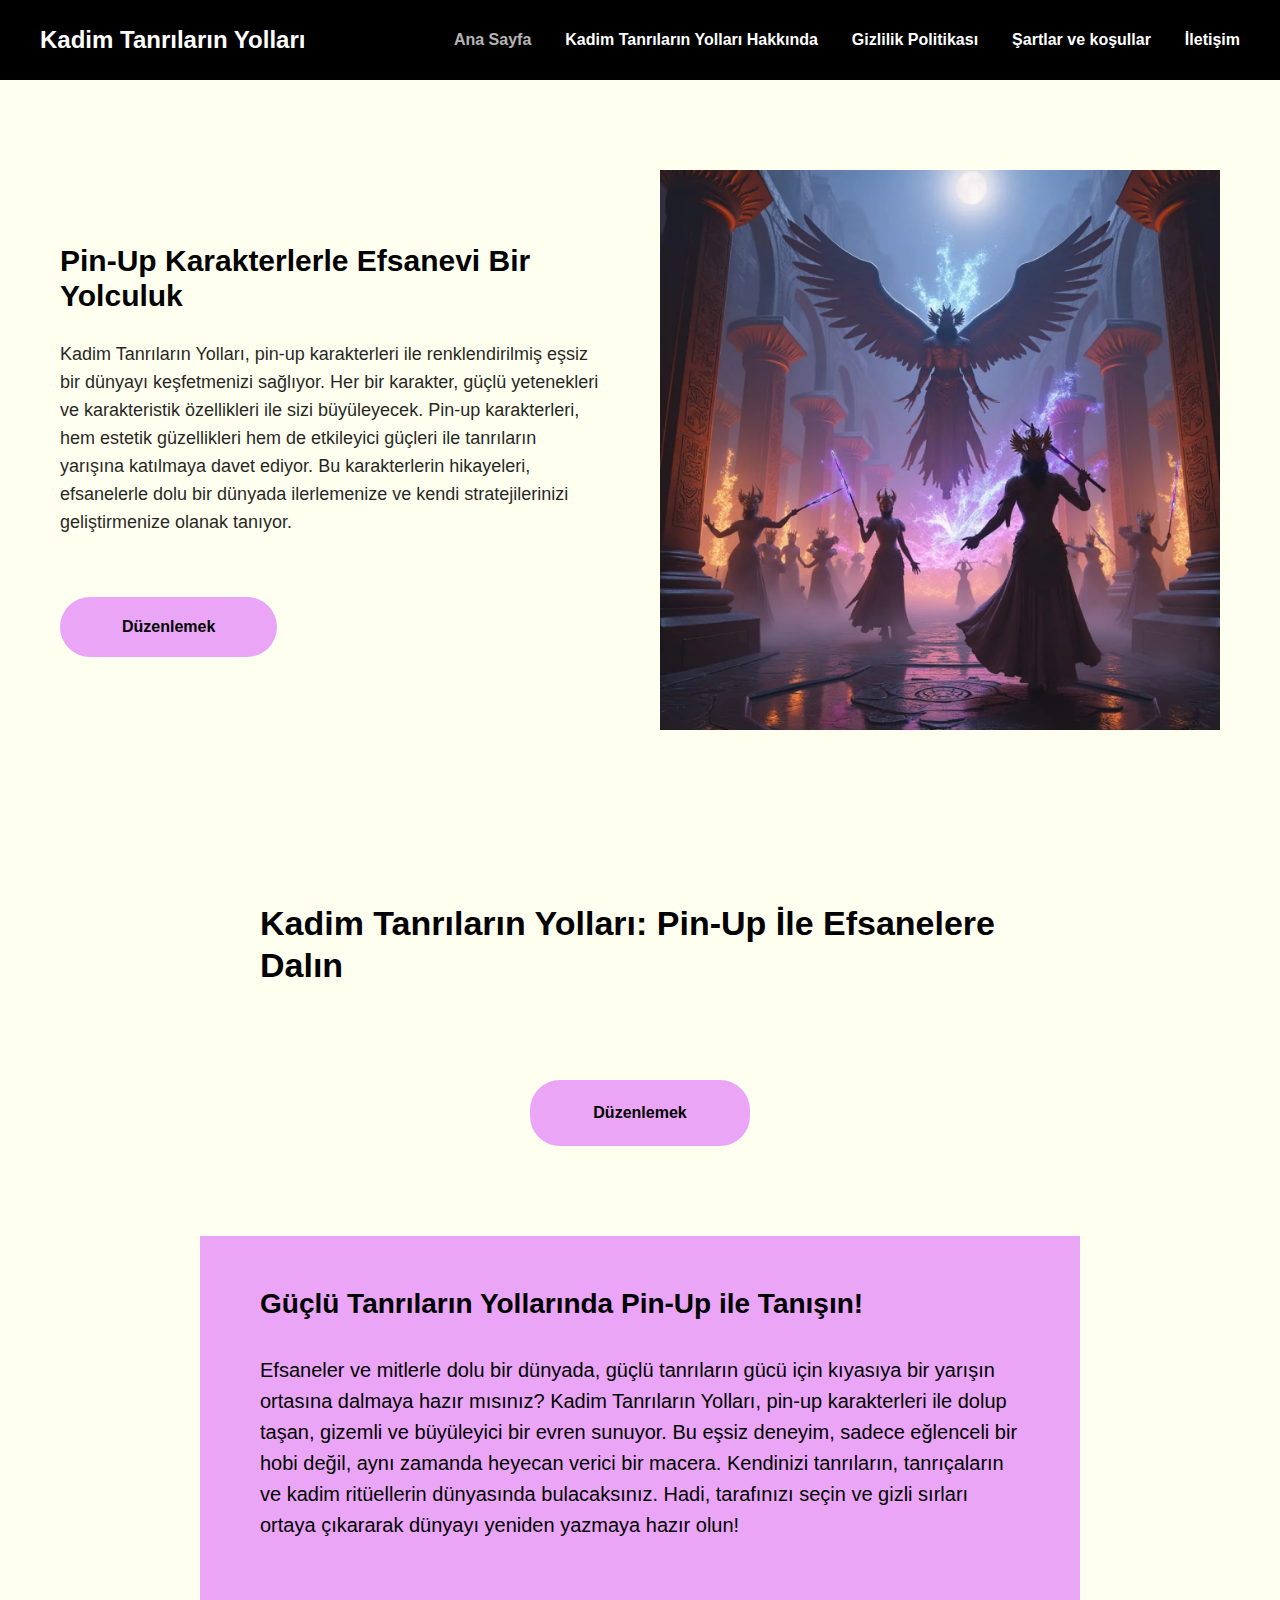
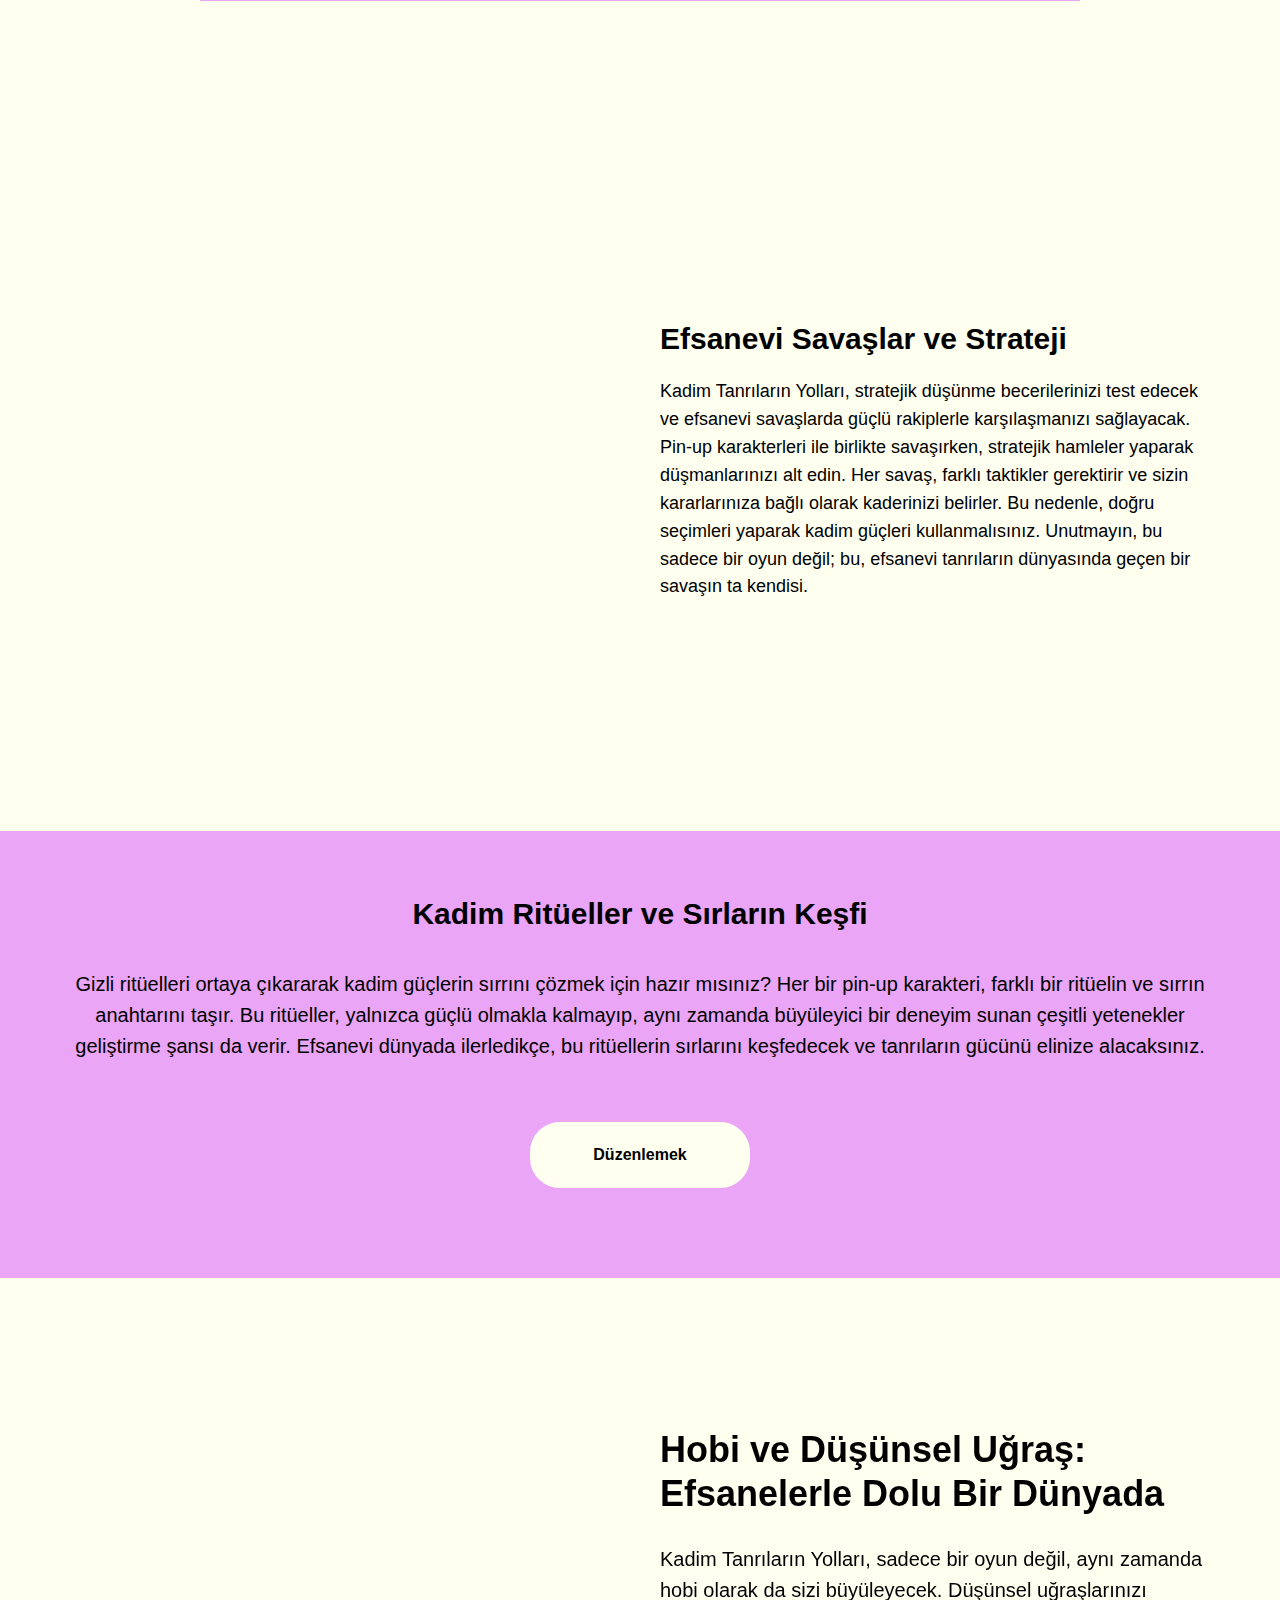
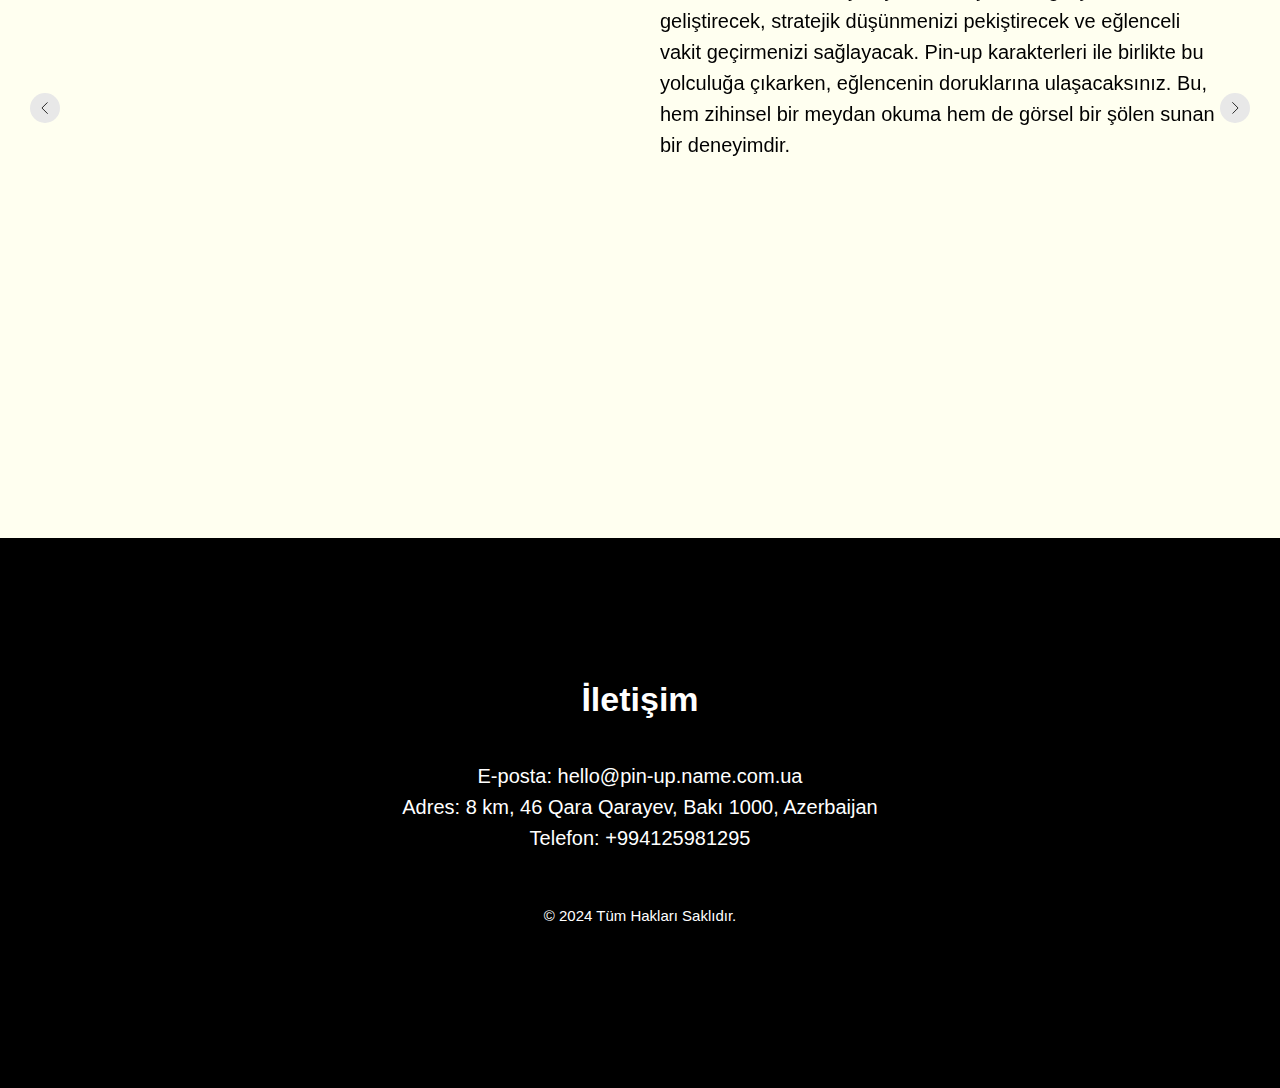
==== commit 7271496a: "c" ====
--- a/index.html
+++ b/index.html
@@ -179,21 +179,56 @@
     <style>#rec812414786 .t456 {
         filter: progid:DXImageTransform.Microsoft.gradient(startColorStr='#D9000000', endColorstr='#D9000000');
     }</style> <![endif]--> </div>
+<div id="rec812415429" class="r t-rec t-rec_pt_90 t-rec_pb_90"
+     style="padding-top:90px;padding-bottom:90px;background-color:#fffff0; " data-record-type="180"
+     data-bg-color="#fffff0"> <!-- T165 -->
+    <div class="t165" id="about">
+        <div class="t-container">
+            <div class="t165__col-top t-col t-col_6 t165__vmiddle t165__left">
+                <div class="t165__textwrapper">
+                    <div class="t165__title t-heading t-heading_md" field="title">Pin-Up Karakterlerle Efsanevi Bir
+                        Yolculuk
+                    </div>
+                    <div class="t165__text t-text t-text_sm" field="text">Kadim Tanrıların Yolları, pin-up karakterleri
+                        ile renklendirilmiş eşsiz bir dünyayı keşfetmenizi sağlıyor. Her bir karakter, güçlü yetenekleri
+                        ve karakteristik özellikleri ile sizi büyüleyecek. Pin-up karakterleri, hem estetik güzellikleri
+                        hem de etkileyici güçleri ile tanrıların yarışına katılmaya davet ediyor. Bu karakterlerin
+                        hikayeleri, efsanelerle dolu bir dünyada ilerlemenize ve kendi stratejilerinizi geliştirmenize
+                        olanak tanıyor.
+                    </div>
+                    <div class="t165__btn-container">
+                        <div class="t165__btn-wrapper"><a href="#contact" target="" class="t-btn t-btn_md "
+                                                          style="color:#000000;background-color:#eaa5f7;border-radius:30px; -moz-border-radius:30px; -webkit-border-radius:30px;"
+                                                          data-buttonfieldset="button">
+                            <table role="presentation" style="width:100%; height:100%;">
+                                <tr>
+                                    <td data-field="buttontitle">Düzenlemek</td>
+                                </tr>
+                            </table>
+                        </a></div>
+                    </div>
+                </div>
+            </div>
+            <div class="t-col t-col_6 t165__vmiddle t165__left"><img class="t165__img t-img"
+                                                                     src="images/tild3765-3165-4366-b366-643461336136__-__empty__7.png"
+                                                                     data-original="images/tild3765-3165-4366-b366-643461336136__7.png"
+                                                                     imgfiled="img"
+                                                                     alt=""></div>
+        </div>
+    </div>
+</div>
     <div id="rec812413843" class="r t-rec t-rec_pt_75 t-rec_pt-res-480_60 t-rec_pb_90 t-rec_pb-res-480_60"
          style="padding-top:75px;padding-bottom:90px;background-color:#fffff0; " data-record-type="255"
          data-bg-color="#fffff0"> <!-- T225 -->
         <div class="t225">
             <div class="t-container t-align_left">
                 <div class="t-col t-col_8 t-prefix_2">
-                    <div class="t225__title t-title t-title_md" field="title">Kadim Tanrıların Yolları: Pin-Up İle
-                        Efsanelere Dalın
-                    </div>
-                </div>
-            </div>
-        </div>
-        <style> #rec812413843 .t225__uptitle {
-          text-transform: uppercase;
-        }</style>
+                    <div class="t225__title t-title t-title_md">
+                        Kadim Tanrıların Yolları: Pin-Up İle Efsanelere Dalın
+                    </div>
+                </div>
+            </div>
+        </div>
     </div>
     <div id="rec812415614" class="r t-rec t-rec_pt_0 t-rec_pb_0"
          style="padding-top:0px;padding-bottom:0px;background-color:#fffff0; " data-record-type="191"
@@ -220,68 +255,30 @@
             });
         });</script>
     </div>
-<div id="rec812415285" class="r t-rec t-rec_pt_90 t-rec_pb_90"
-     style="padding-top:90px;padding-bottom:90px;background-color:#fffff0; " data-record-type="248"
-     data-bg-color="#fffff0"> <!-- T220 -->
-    <div class="t220">
-        <div class="t-container ">
-            <div class="t-col t-col_8 t-prefix_2">
-                <div class="t220__textwrapper" style="background-color:#eaa5f7;">
-                    <div style="">
-                        <div class="t220__title t-heading t-heading_sm" field="title">Güçlü Tanrıların Yollarında Pin-Up
-                            ile Tanışın!
+    <div id="rec812415285" class="r t-rec t-rec_pt_90 t-rec_pb_90"
+         style="padding-top:90px;padding-bottom:90px;background-color:#fffff0; " data-record-type="248"
+         data-bg-color="#fffff0"> <!-- T220 -->
+        <div class="t220">
+            <div class="t-container ">
+                <div class="t-col t-col_8 t-prefix_2">
+                    <div class="t220__textwrapper" style="background-color:#eaa5f7;">
+                        <div style="">
+                            <div class="t220__title t-heading t-heading_sm" field="title">Güçlü Tanrıların Yollarında Pin-Up
+                                ile Tanışın!
+                            </div>
+                            <div field="text" class="t220__text t-text t-text_md ">Efsaneler ve mitlerle dolu bir dünyada,
+                                güçlü tanrıların gücü için kıyasıya bir yarışın ortasına dalmaya hazır mısınız? Kadim
+                                Tanrıların Yolları, pin-up karakterleri ile dolup taşan, gizemli ve büyüleyici bir evren
+                                sunuyor. Bu eşsiz deneyim, sadece eğlenceli bir hobi değil, aynı zamanda heyecan verici bir
+                                macera. Kendinizi tanrıların, tanrıçaların ve kadim ritüellerin dünyasında bulacaksınız.
+                                Hadi, tarafınızı seçin ve gizli sırları ortaya çıkararak dünyayı yeniden yazmaya hazır olun!
+                            </div>
                         </div>
-                        <div field="text" class="t220__text t-text t-text_md ">Efsaneler ve mitlerle dolu bir dünyada,
-                            güçlü tanrıların gücü için kıyasıya bir yarışın ortasına dalmaya hazır mısınız? Kadim
-                            Tanrıların Yolları, pin-up karakterleri ile dolup taşan, gizemli ve büyüleyici bir evren
-                            sunuyor. Bu eşsiz deneyim, sadece eğlenceli bir hobi değil, aynı zamanda heyecan verici bir
-                            macera. Kendinizi tanrıların, tanrıçaların ve kadim ritüellerin dünyasında bulacaksınız.
-                            Hadi, tarafınızı seçin ve gizli sırları ortaya çıkararak dünyayı yeniden yazmaya hazır olun!
-                        </div>
-                    </div>
-                </div>
-            </div>
-        </div>
-    </div>
-</div>
-<div id="rec812415429" class="r t-rec t-rec_pt_90 t-rec_pb_90"
-     style="padding-top:90px;padding-bottom:90px;background-color:#fffff0; " data-record-type="180"
-     data-bg-color="#fffff0"> <!-- T165 -->
-    <div class="t165" id="about">
-        <div class="t-container">
-            <div class="t165__col-top t-col t-col_6 t165__vmiddle t165__left">
-                <div class="t165__textwrapper">
-                    <div class="t165__title t-heading t-heading_md" field="title">Pin-Up Karakterlerle Efsanevi Bir
-                        Yolculuk
-                    </div>
-                    <div class="t165__text t-text t-text_sm" field="text">Kadim Tanrıların Yolları, pin-up karakterleri
-                        ile renklendirilmiş eşsiz bir dünyayı keşfetmenizi sağlıyor. Her bir karakter, güçlü yetenekleri
-                        ve karakteristik özellikleri ile sizi büyüleyecek. Pin-up karakterleri, hem estetik güzellikleri
-                        hem de etkileyici güçleri ile tanrıların yarışına katılmaya davet ediyor. Bu karakterlerin
-                        hikayeleri, efsanelerle dolu bir dünyada ilerlemenize ve kendi stratejilerinizi geliştirmenize
-                        olanak tanıyor.
-                    </div>
-                    <div class="t165__btn-container">
-                        <div class="t165__btn-wrapper"><a href="#contact" target="" class="t-btn t-btn_md "
-                                                          style="color:#000000;background-color:#eaa5f7;border-radius:30px; -moz-border-radius:30px; -webkit-border-radius:30px;"
-                                                          data-buttonfieldset="button">
-                            <table role="presentation" style="width:100%; height:100%;">
-                                <tr>
-                                    <td data-field="buttontitle">Düzenlemek</td>
-                                </tr>
-                            </table>
-                        </a></div>
-                    </div>
-                </div>
-            </div>
-            <div class="t-col t-col_6 t165__vmiddle t165__left"><img class="t165__img t-img"
-                                                                     src="images/tild3765-3165-4366-b366-643461336136__-__empty__7.png"
-                                                                     data-original="images/tild3765-3165-4366-b366-643461336136__7.png"
-                                                                     imgfiled="img"
-                                                                     alt=""></div>
-        </div>
-    </div>
-</div>
+                    </div>
+                </div>
+            </div>
+        </div>
+    </div>
 <div id="rec812416049" class="r t-rec t-rec_pt_90 t-rec_pb_90"
      style="padding-top:90px;padding-bottom:90px;background-color:#fffff0; " data-record-type="193"
      data-bg-color="#fffff0"> <!-- T175 -->
